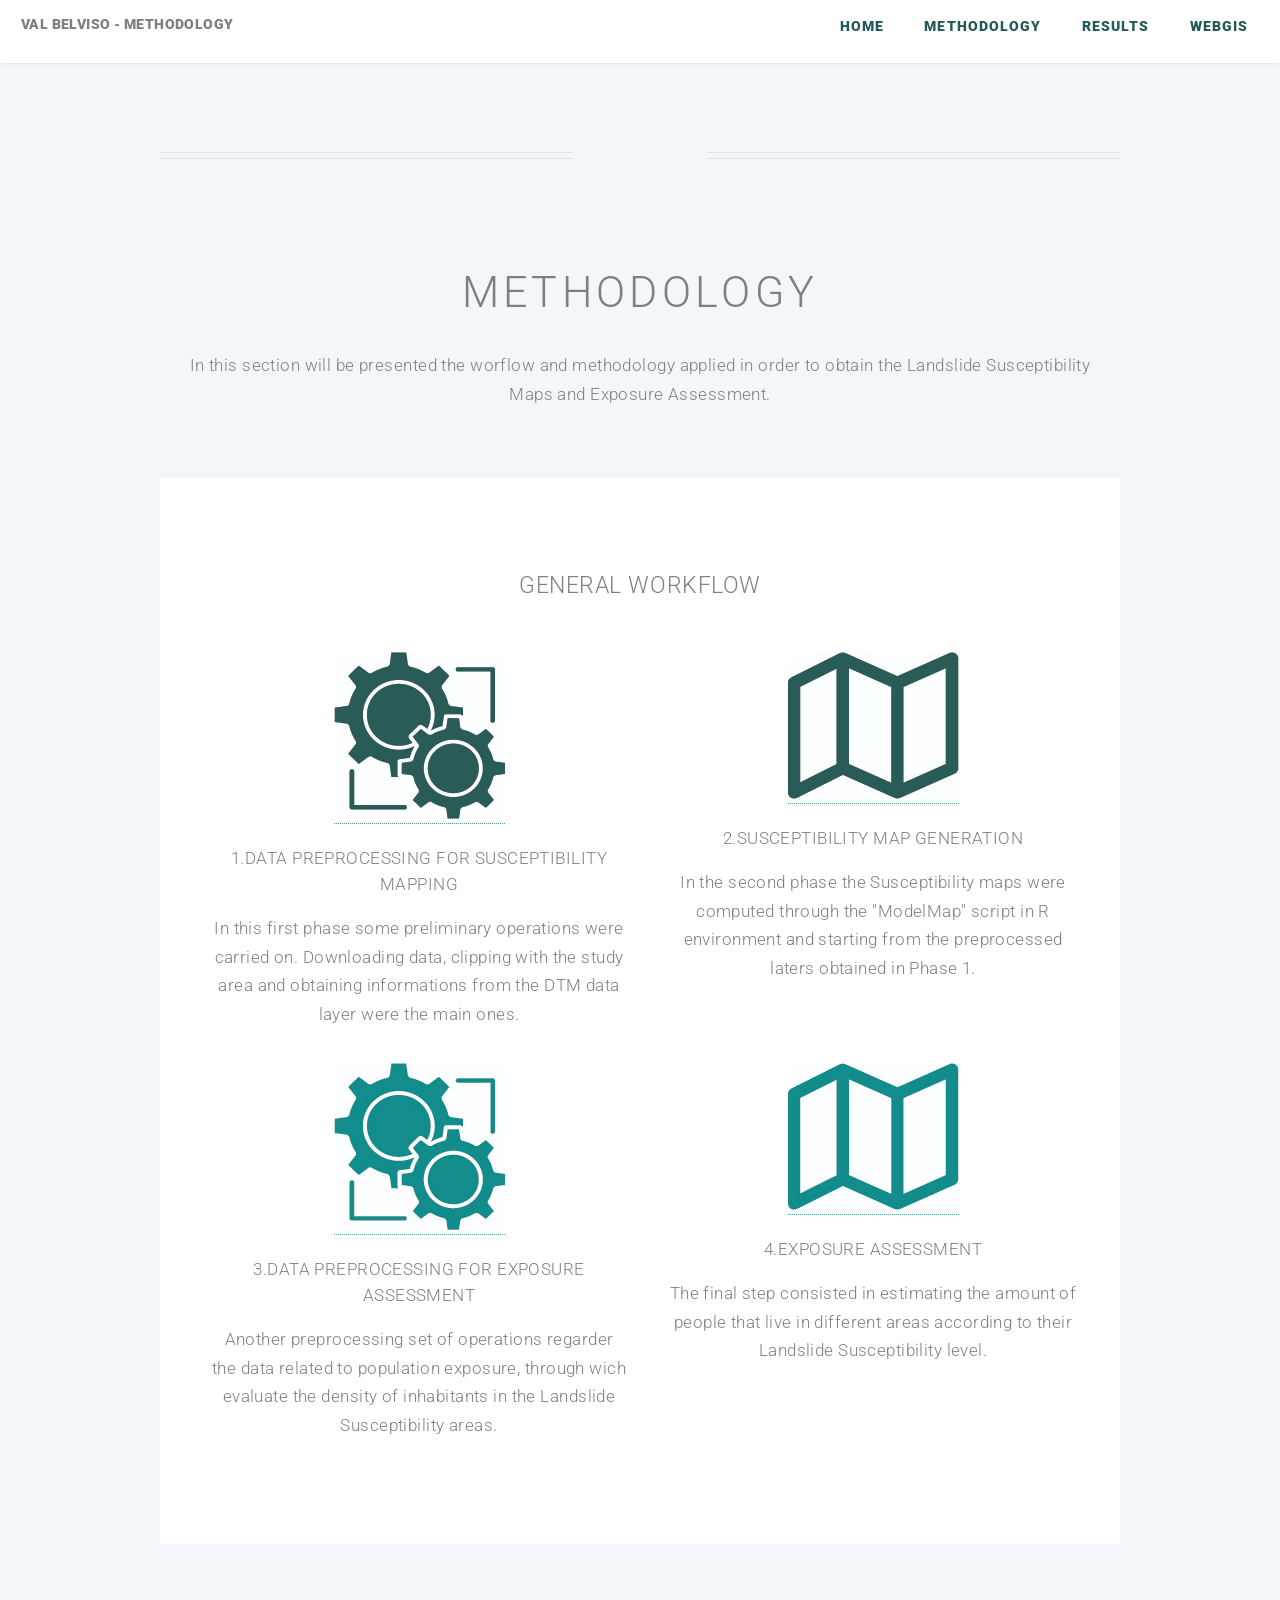
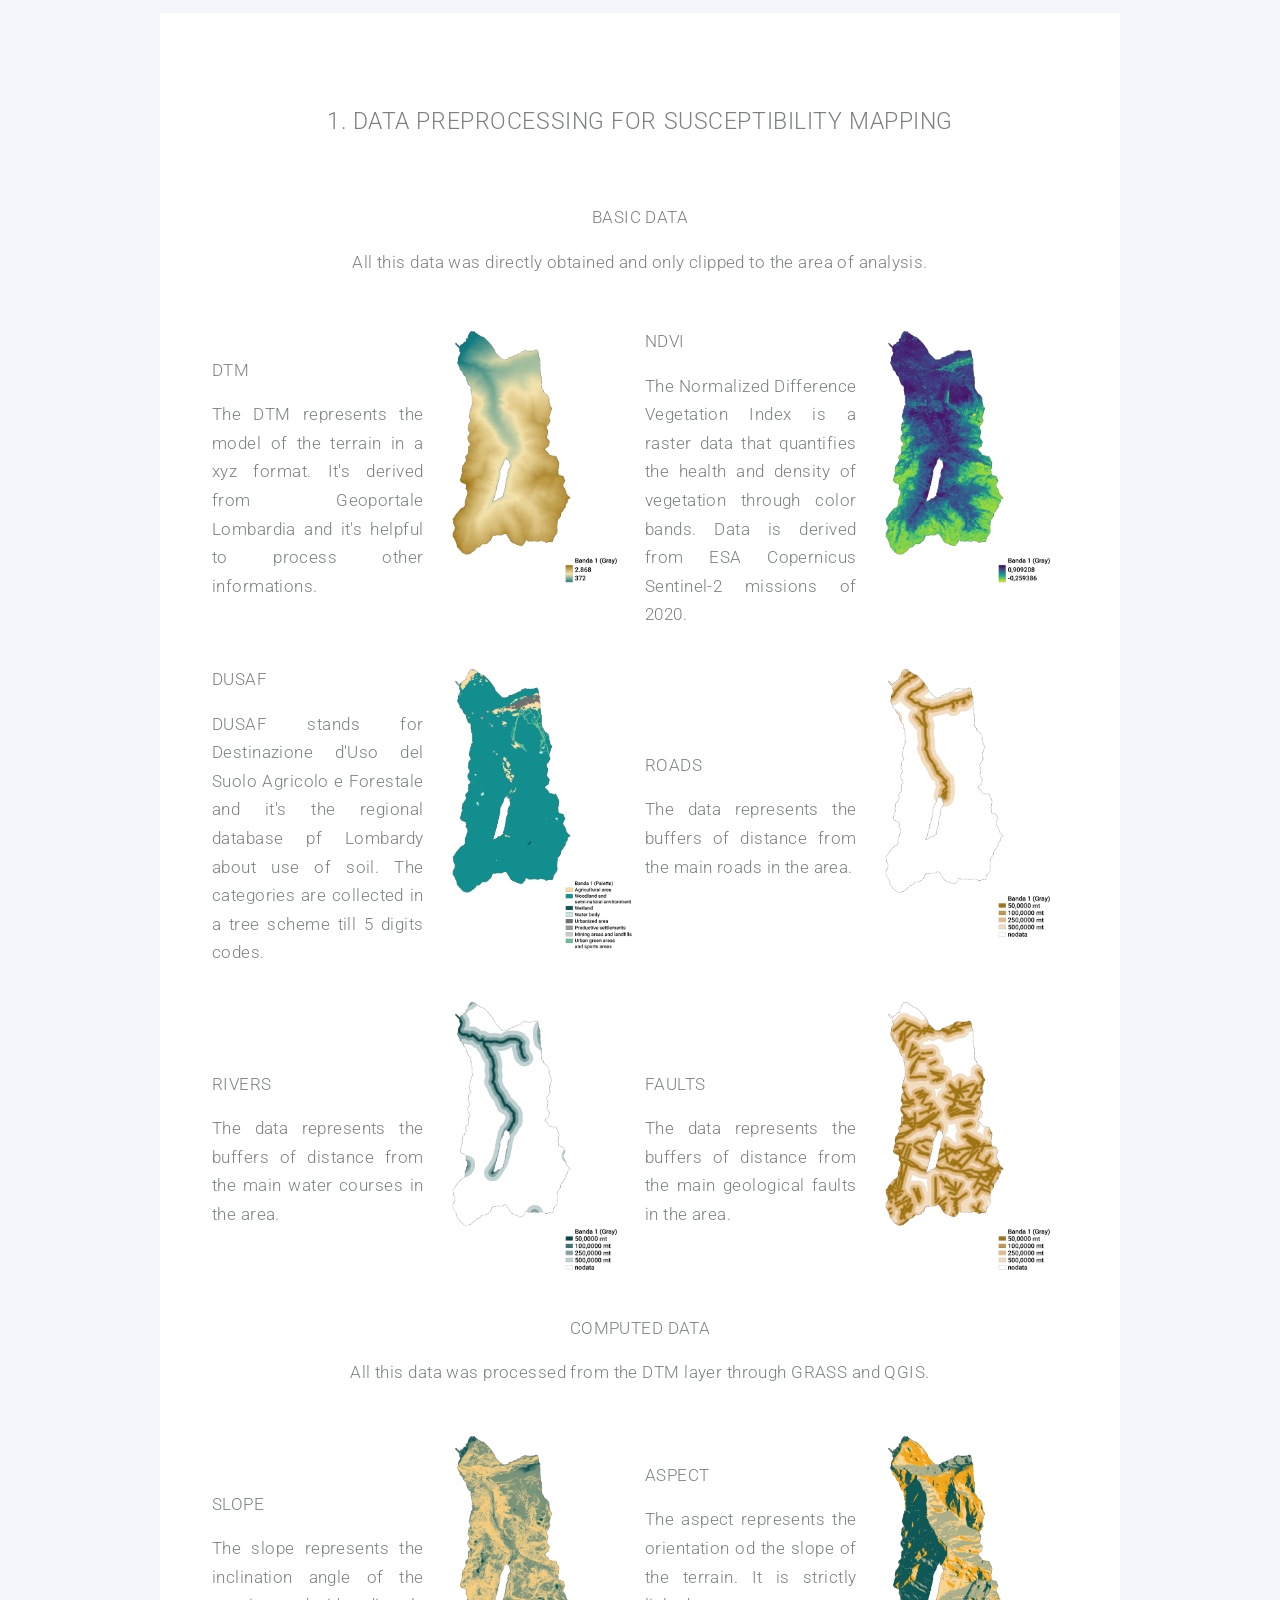
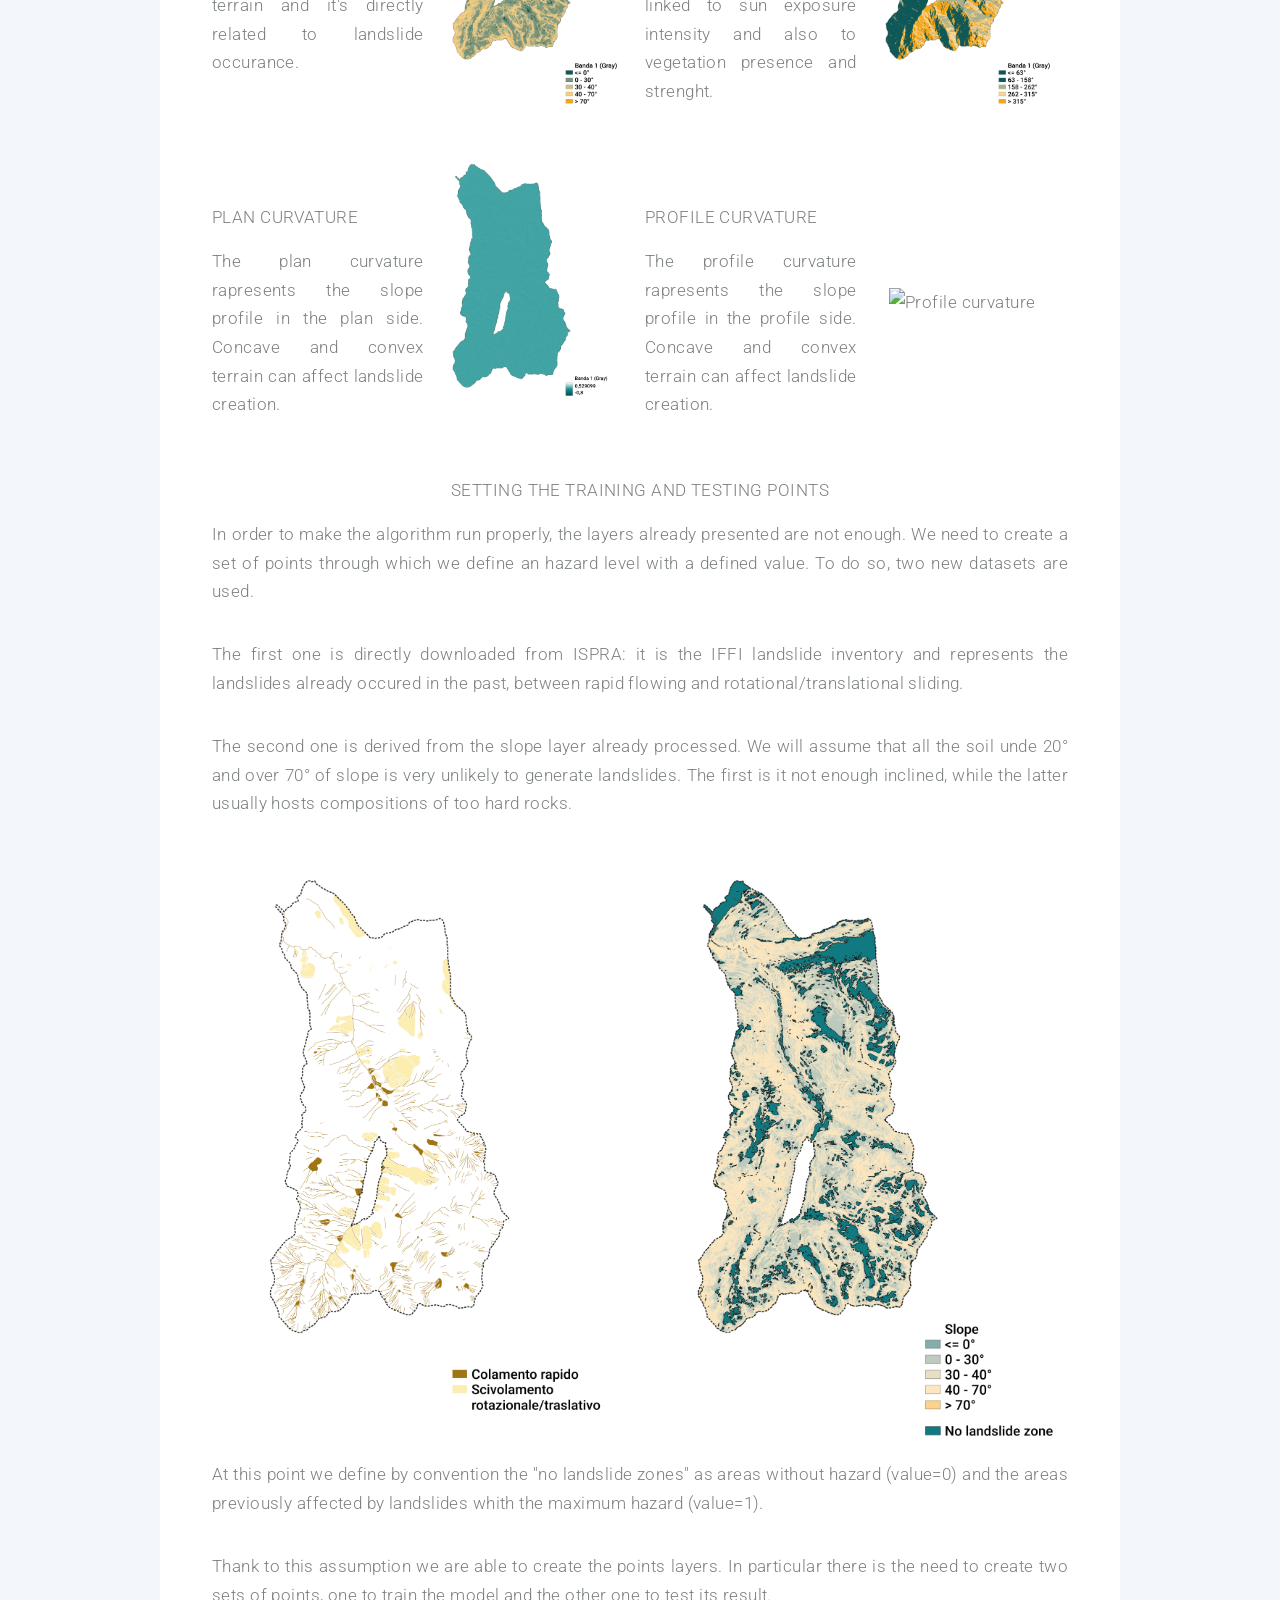
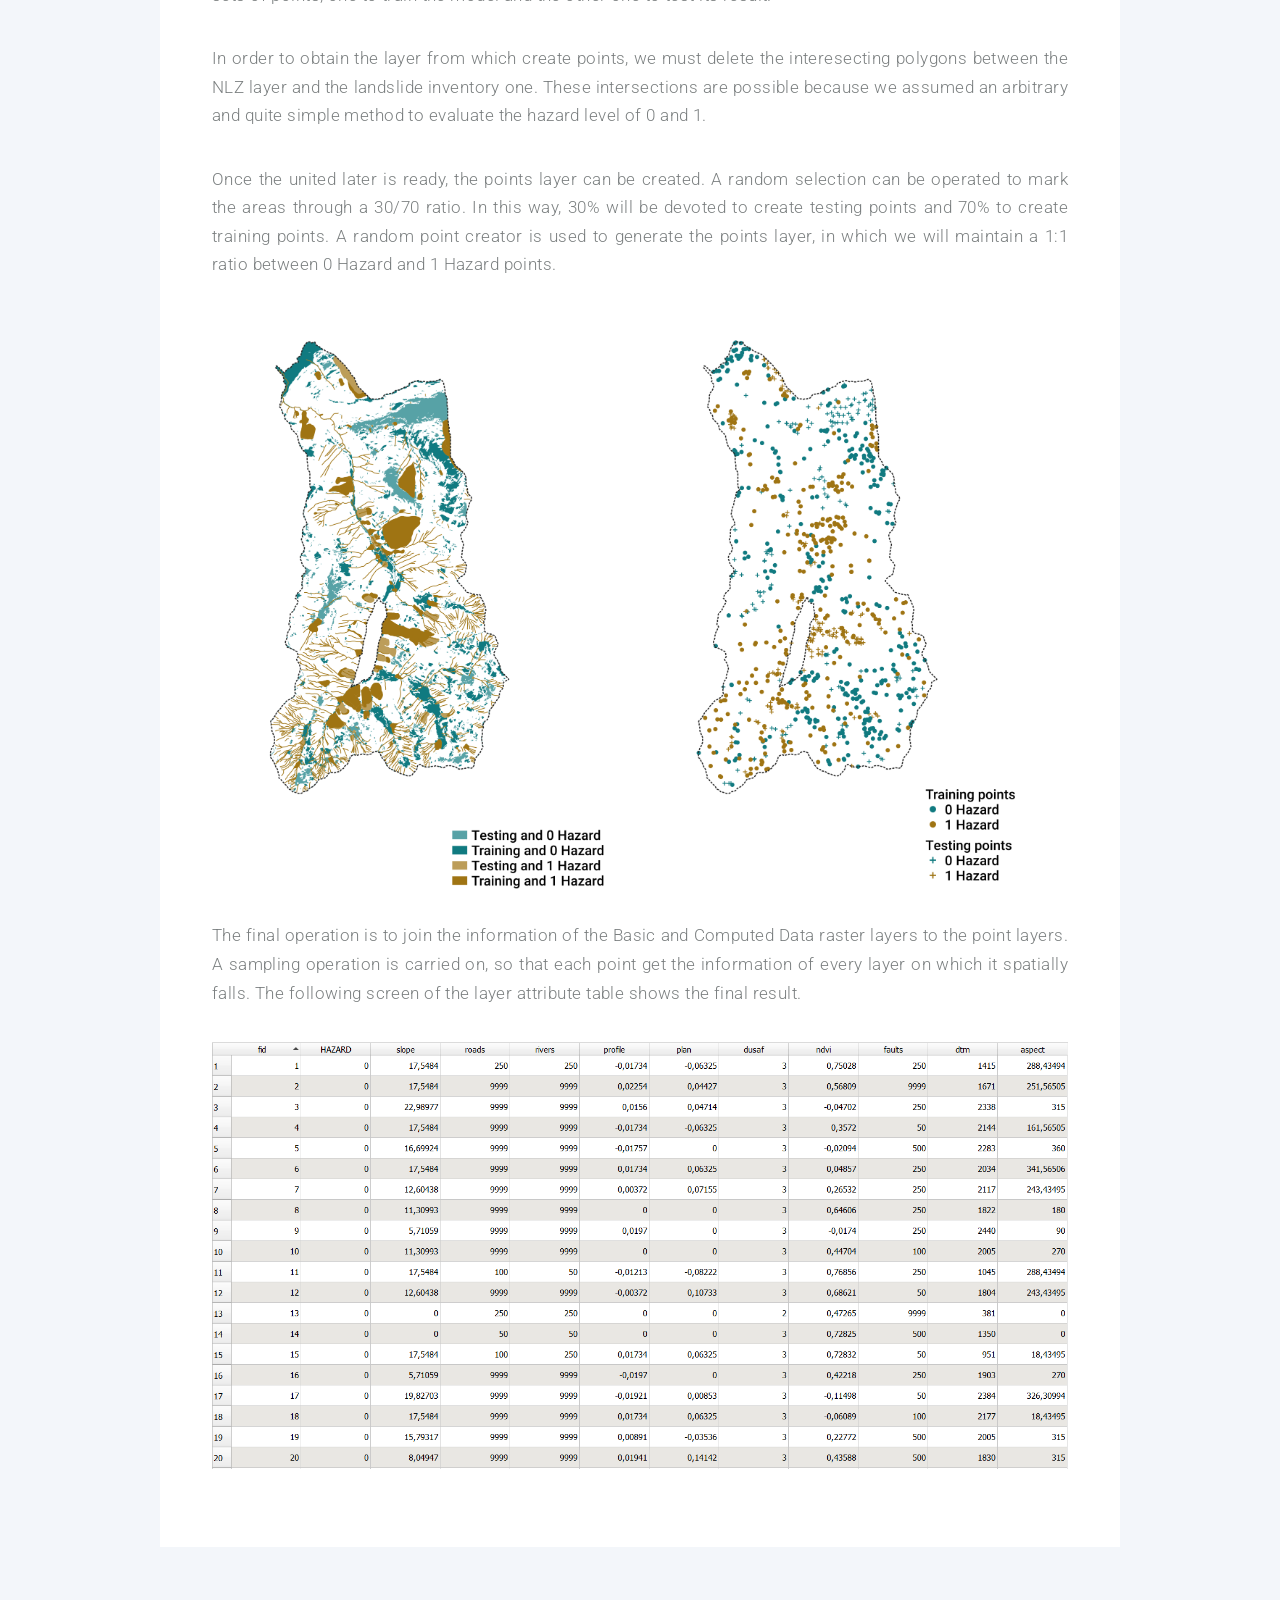
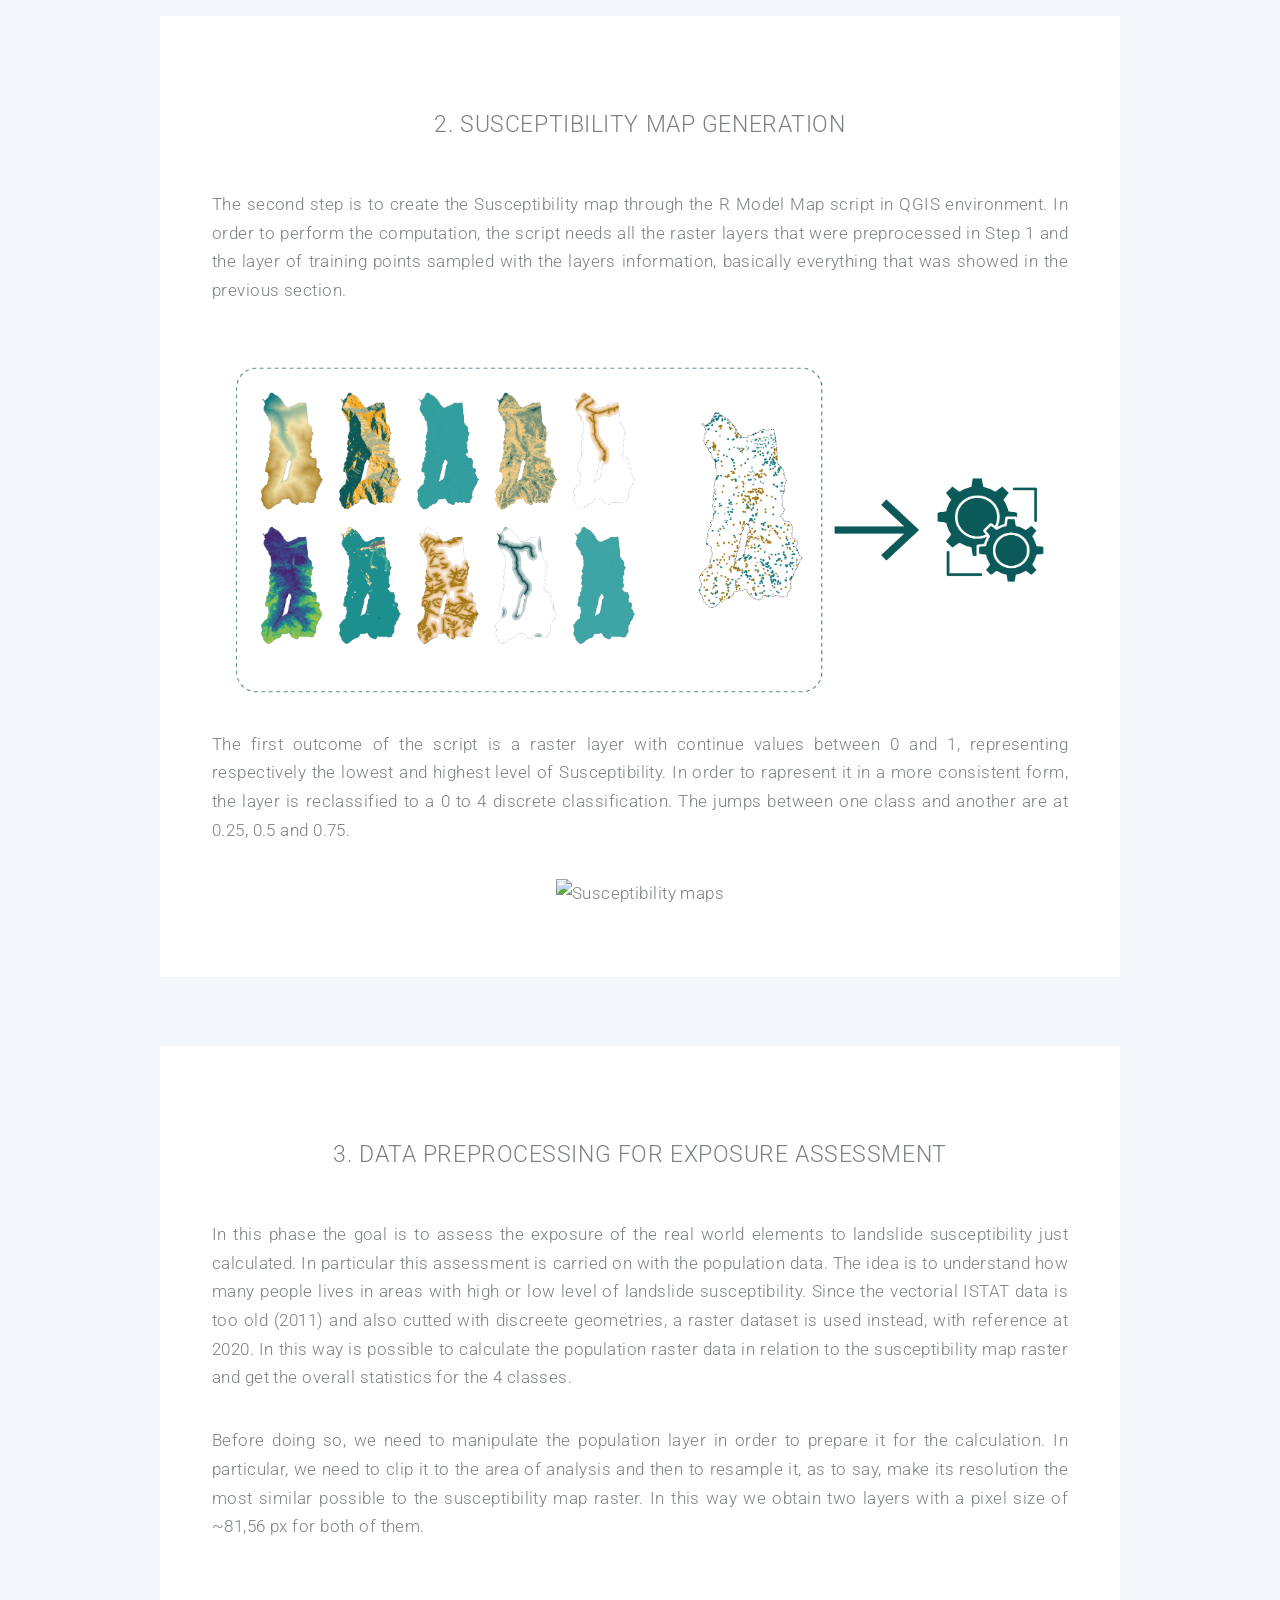
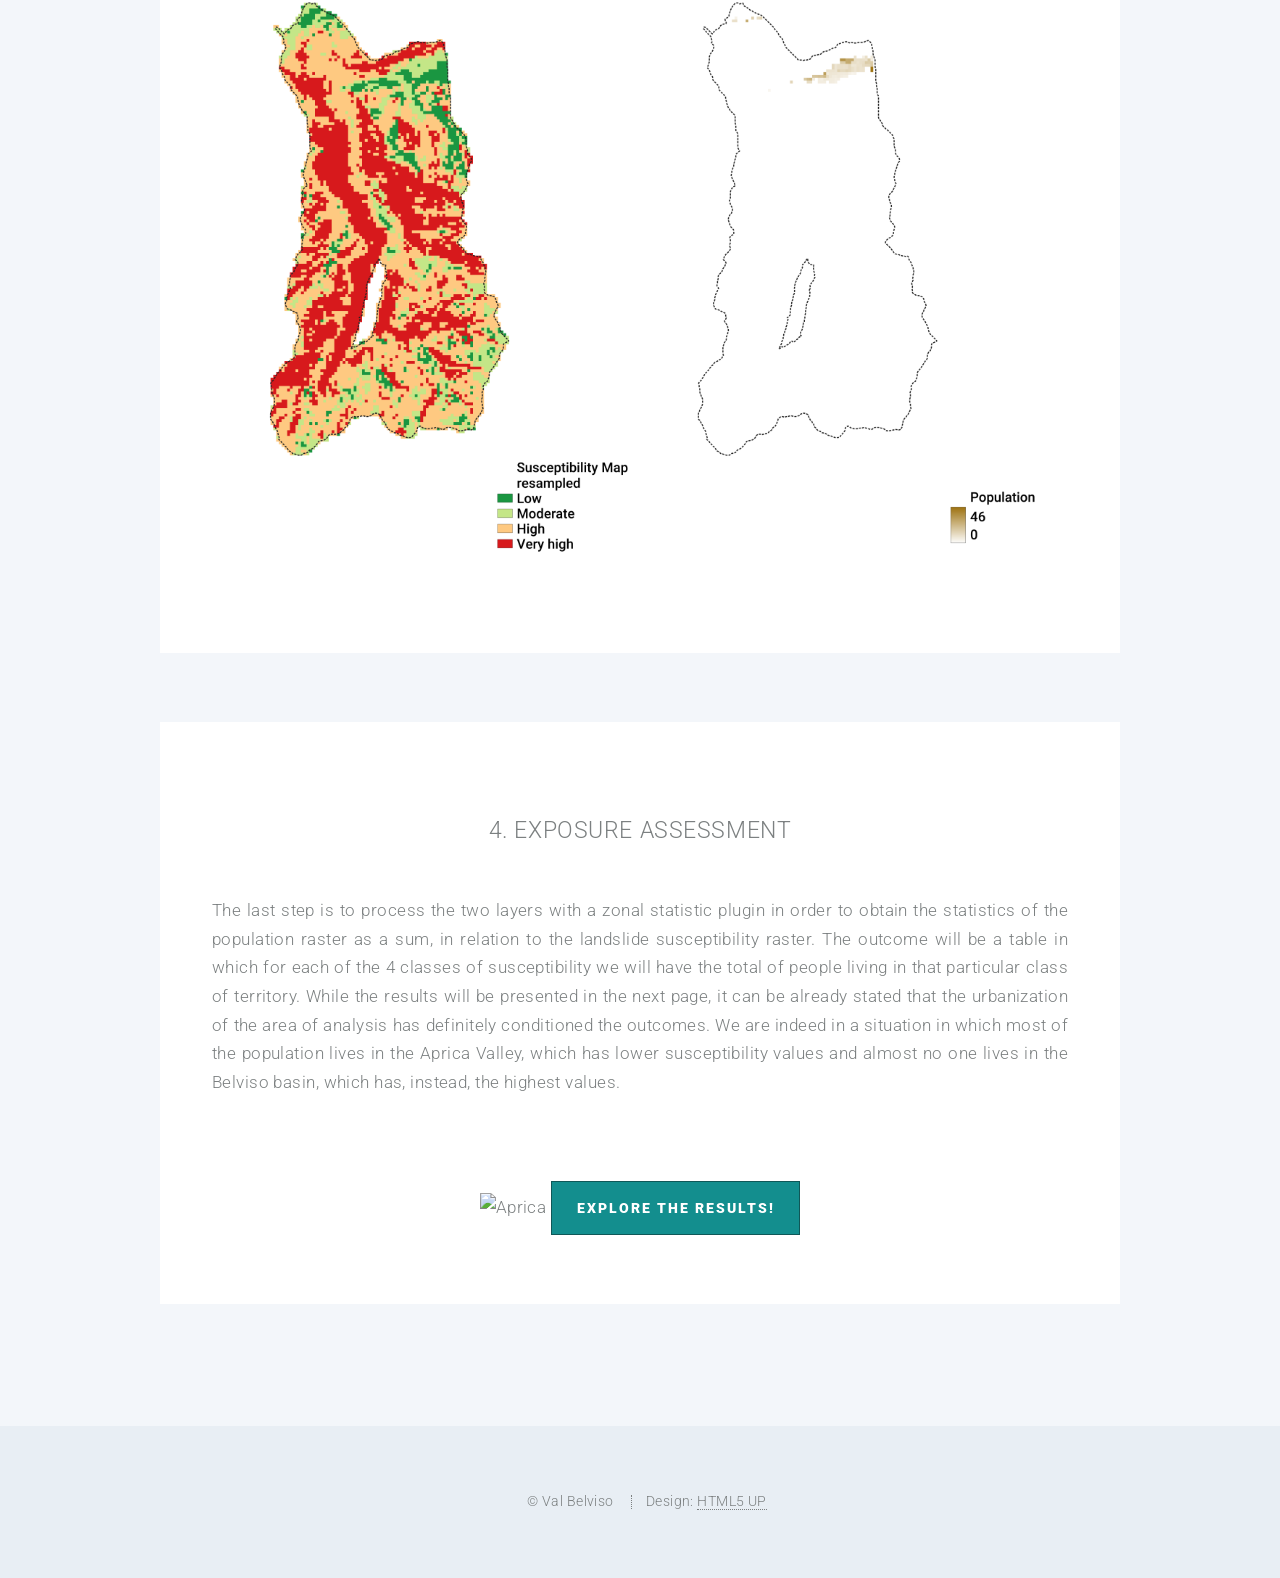
==== pages/page1.html @ d79f43ce "Webgis-project-1.0" ====
<!DOCTYPE html>
<!--
	Twenty by HTML5 UP
	html5up.net | @ajlkn
	Free for personal and commercial use under the CCA 3.0 license (html5up.net/license)
-->
<html>
  <head>
    <title>Val Belviso - Methodology</title>
    <meta charset="utf-8" />
    <meta
      name="viewport"
      content="width=device-width, initial-scale=1, user-scalable=no"
    />
    <link
      rel="stylesheet"
      href="../assets/libraries/bootstrap-5.0.2-dist/css/bootstrap.css"
    />
    <link rel="stylesheet" href="../assets/css/main.css" />
    <link rel="stylesheet" href="../assets/css/custom-styles.css" />
  </head>
  <body class="left-sidebar is-preload">
    <div id="page-wrapper">
      <!-- Header -->
      <header id="header">
        <h1 id="logo"><a href="../index.html">Val Belviso - Methodology</a></h1>
        <nav id="nav">
          <ul>
            <li class="current"><a href="../index.html">Home</a></li>
            <li class="current"><a href="page1.html">Methodology</a></li>
            <li class="current"><a href="page2.html">Results</a></li>
            <li class="current"><a href="webgis.html">WebGIS</a></li>
          </ul>
        </nav>
      </header>

      <!-- Main -->
      <article id="main">
        <header class="special container">
          <span class="icon solid fa-globe"></span>
          <h2>Methodology</h2>
          <p>
            In this section will be presented the worflow and methodology
            applied in order to obtain the Landslide Susceptibility Maps and
            Exposure Assessment.
          </p>
        </header>

        <!-- General workflow -->
        <div class="wrapper style3 container special">
          <header class="major">
            <h3>General workflow</h3>
          </header>

          <div class="row">
            <div class="col-6 col-12-narrower">
              <div>
                <a href="#chapt1" style="width: 10 px">
                  <img src="../images/step1.jpg" />
                </a>
                <header>
                  <h4>1.Data preprocessing for susceptibility mapping</h4>
                </header>
                <p>
                  In this first phase some preliminary operations were carried
                  on. Downloading data, clipping with the study area and
                  obtaining informations from the DTM data layer were the main
                  ones.
                </p>
              </div>
            </div>
            <div class="col-6 col-12-narrower">
              <div>
                <a href="#chapt2" style="width: 10 px">
                  <img src="../images/step2.jpg" />
                </a>
                <header>
                  <h4>2.Susceptibility map generation</h4>
                </header>
                <p>
                  In the second phase the Susceptibility maps were computed
                  through the "ModelMap" script in R environment and starting
                  from the preprocessed laters obtained in Phase 1.
                </p>
              </div>
            </div>
          </div>
          <div class="row">
            <div class="col-6 col-12-narrower">
              <div>
                <a href="#chapt3" style="width: 10 px">
                  <img src="../images/step3.jpg" />
                </a>
                <header>
                  <h4>3.Data preprocessing for exposure assessment</h4>
                </header>
                <p>
                  Another preprocessing set of operations regarder the data
                  related to population exposure, through wich evaluate the
                  density of inhabitants in the Landslide Susceptibility areas.
                </p>
              </div>
            </div>
            <div class="col-6 col-12-narrower">
              <div>
                <a href="#chapt4" style="width: 10 px">
                  <img src="../images/step4.jpg" />
                </a>
                <header>
                  <h4>4.Exposure assessment</h4>
                </header>
                <p>
                  The final step consisted in estimating the amount of people
                  that live in different areas according to their Landslide
                  Susceptibility level.
                </p>
              </div>
            </div>
          </div>
        </div>

        <!-- Data preprocessing for susceptibility mapping -->
        <div class="wrapper style3 container special">
          <header class="major">
            <h3 id="chapt1">
              1. Data preprocessing for susceptibility mapping
            </h3>
          </header>
          <header>
            <h4>Basic data</h4>
          </header>
          <p>
            All this data was directly obtained and only clipped to the area of
            analysis.
          </p>
          <!-- Row of grid 1-->
          <div class="basic-data-grid">
            <!-- DTM -->
            <div class="basic-data-element">
              <div class="basic-data-text">
                <h5>DTM</h5>
                <div>
                  The DTM represents the model of the terrain in a xyz format.
                  It's derived from Geoportale Lombardia and it's helpful to
                  process other informations.
                </div>
              </div>
              <div>
                <img
                  src="../images/data/dtm.png"
                  alt="DTM"
                  class="basic-data-img"
                />
              </div>
            </div>
            <!-- NDVI -->
            <div class="basic-data-element">
              <div class="basic-data-text">
                <h5>NDVI</h5>
                <div>
                  The Normalized Difference Vegetation Index is a raster data
                  that quantifies the health and density of vegetation through
                  color bands. Data is derived from ESA Copernicus Sentinel-2
                  missions of 2020.
                </div>
              </div>
              <div>
                <img
                  src="../images/data/ndvi.png"
                  alt="NDVI"
                  class="basic-data-img"
                />
              </div>
            </div>
          </div>
          <!-- Row of grid 2-->
          <div class="basic-data-grid">
            <!-- DUSAF -->
            <div class="basic-data-element">
              <div class="basic-data-text">
                <h5>DUSAF</h5>
                <div>
                  DUSAF stands for Destinazione d'Uso del Suolo Agricolo e
                  Forestale and it's the regional database pf Lombardy about use
                  of soil. The categories are collected in a tree scheme till 5
                  digits codes.
                </div>
              </div>
              <div>
                <img
                  src="../images/data/dusaf.png"
                  alt="DUSAF"
                  class="basic-data-img"
                />
              </div>
            </div>
            <!-- ROADS -->
            <div class="basic-data-element">
              <div class="basic-data-text">
                <h5>Roads</h5>
                <div>
                  The data represents the buffers of distance from the main
                  roads in the area.
                </div>
              </div>
              <div>
                <img
                  src="../images/data/roads.png"
                  alt="Roads"
                  class="basic-data-img"
                />
              </div>
            </div>
          </div>
          <!-- Row of grid 3-->
          <div class="basic-data-grid">
            <!-- RIVERS -->
            <div class="basic-data-element">
              <div class="basic-data-text">
                <h5>Rivers</h5>
                <div>
                  The data represents the buffers of distance from the main
                  water courses in the area.
                </div>
              </div>
              <div>
                <img
                  src="../images/data/rivers.png"
                  alt="DUSAF"
                  class="basic-data-img"
                />
              </div>
            </div>
            <!-- FAULTS -->
            <div class="basic-data-element">
              <div class="basic-data-text">
                <h5>Faults</h5>
                <div>
                  The data represents the buffers of distance from the main
                  geological faults in the area.
                </div>
              </div>
              <div>
                <img
                  src="../images/data/faults.png"
                  alt="Faults"
                  class="basic-data-img"
                />
              </div>
            </div>
          </div>

          <header>
            <h4>Computed data</h4>
          </header>
          <p>
            All this data was processed from the DTM layer through GRASS and
            QGIS.
          </p>
          <!-- Row of grid 1-->
          <div class="basic-data-grid">
            <!-- SLOPE -->
            <div class="basic-data-element">
              <div class="basic-data-text">
                <h5>Slope</h5>
                <div>
                  The slope represents the inclination angle of the terrain and
                  it's directly related to landslide occurance.
                </div>
              </div>
              <div>
                <img
                  src="../images/data/slope.png"
                  alt="Slope"
                  class="basic-data-img"
                />
              </div>
            </div>
            <!-- ASPECT -->
            <div class="basic-data-element">
              <div class="basic-data-text">
                <h5>Aspect</h5>
                <div>
                  The aspect represents the orientation od the slope of the
                  terrain. It is strictly linked to sun exposure intensity and
                  also to vegetation presence and strenght.
                </div>
              </div>
              <div>
                <img
                  src="../images/data/aspect.png"
                  alt="Aspect"
                  class="basic-data-img"
                />
              </div>
            </div>
          </div>
          <!-- Row of grid 2-->
          <div class="basic-data-grid">
            <!-- PLAN -->
            <div class="basic-data-element">
              <div class="basic-data-text">
                <h5>Plan curvature</h5>
                <div>
                  The plan curvature rapresents the slope profile in the plan
                  side. Concave and convex terrain can affect landslide
                  creation.
                </div>
              </div>
              <div>
                <img
                  src="../images/data/plan.png"
                  alt="Plan curvature"
                  class="basic-data-img"
                />
              </div>
            </div>
            <!-- PROFILE -->
            <div class="basic-data-element">
              <div class="basic-data-text">
                <h5>Profile curvature</h5>
                <div>
                  The profile curvature rapresents the slope profile in the
                  profile side. Concave and convex terrain can affect landslide
                  creation.
                </div>
              </div>
              <div>
                <img
                  src="../images/data/profile.png"
                  alt="Profile curvature"
                  class="basic-data-img"
                />
              </div>
            </div>
          </div>

          <header>
            <h4>Setting the training and testing points</h4>
          </header>
          <p class="justify">
            In order to make the algorithm run properly, the layers already
            presented are not enough. We need to create a set of points through
            which we define an hazard level with a defined value. To do so, two
            new datasets are used.
          </p>
          <p class="justify">
            The first one is directly downloaded from ISPRA: it is the IFFI
            landslide inventory and represents the landslides already occured in
            the past, between rapid flowing and rotational/translational
            sliding.
          </p>
          <p class="justify">
            The second one is derived from the slope layer already processed. We
            will assume that all the soil unde 20° and over 70° of slope is very
            unlikely to generate landslides. The first is it not enough
            inclined, while the latter usually hosts compositions of too hard
            rocks.
          </p>
          <img
            src="../images/data/hazard.png"
            alt="Hazard"
            style="max-width: 100%"
          />
          <p class="justify">
            At this point we define by convention the "no landslide zones" as
            areas without hazard (value=0) and the areas previously affected by
            landslides whith the maximum hazard (value=1).
          </p>
          <p class="justify">
            Thank to this assumption we are able to create the points layers. In
            particular there is the need to create two sets of points, one to
            train the model and the other one to test its result.
          </p>
          <p class="justify">
            In order to obtain the layer from which create points, we must
            delete the interesecting polygons between the NLZ layer and the
            landslide inventory one. These intersections are possible because we
            assumed an arbitrary and quite simple method to evaluate the hazard
            level of 0 and 1.
          </p>
          <p class="justify">
            Once the united later is ready, the points layer can be created. A
            random selection can be operated to mark the areas through a 30/70
            ratio. In this way, 30% will be devoted to create testing points and
            70% to create training points. A random point creator is used to
            generate the points layer, in which we will maintain a 1:1 ratio
            between 0 Hazard and 1 Hazard points.
          </p>
          <img
            src="../images/data/points.png"
            alt="Points"
            style="max-width: 100%"
          />
          <p class="justify">
            The final operation is to join the information of the Basic and
            Computed Data raster layers to the point layers. A sampling
            operation is carried on, so that each point get the information of
            every layer on which it spatially falls. The following screen of the
            layer attribute table shows the final result.
          </p>
          <img src="../images/table.png" alt="Table" style="max-width: 100%" />
        </div>

        <!-- Susceptibility mapping -->
        <div class="wrapper style3 container special">
          <header class="major">
            <h3 id="chapt2">2. Susceptibility map generation</h3>
          </header>
          <p class="justify">
            The second step is to create the Susceptibility map through the R
            Model Map script in QGIS environment. In order to perform the
            computation, the script needs all the raster layers that were
            preprocessed in Step 1 and the layer of training points sampled with
            the layers information, basically everything that was showed in the
            previous section.
          </p>
          <img src="../images/model.png" alt="Table" style="max-width: 100%" />
          <p class="justify">
            The first outcome of the script is a raster layer with continue
            values between 0 and 1, representing respectively the lowest and
            highest level of Susceptibility. In order to rapresent it in a more
            consistent form, the layer is reclassified to a 0 to 4 discrete
            classification. The jumps between one class and another are at 0.25,
            0.5 and 0.75.
          </p>
          <img
            src="../images/data/supt.png"
            alt="Susceptibility maps"
            style="max-width: 100%"
          />
        </div>

        <!-- Data preprocessing for exposure assessment -->
        <div class="wrapper style3 container special">
          <header class="major">
            <h3 id="chapt3">3. Data preprocessing for exposure assessment</h3>
          </header>
          <p class="justify">
            In this phase the goal is to assess the exposure of the real world
            elements to landslide susceptibility just calculated. In particular
            this assessment is carried on with the population data. The idea is
            to understand how many people lives in areas with high or low level
            of landslide susceptibility. Since the vectorial ISTAT data is too
            old (2011) and also cutted with discreete geometries, a raster
            dataset is used instead, with reference at 2020. In this way is
            possible to calculate the population raster data in relation to the
            susceptibility map raster and get the overall statistics for the 4
            classes.
          </p>
          <p class="justify">
            Before doing so, we need to manipulate the population layer in order
            to prepare it for the calculation. In particular, we need to clip it
            to the area of analysis and then to resample it, as to say, make its
            resolution the most similar possible to the susceptibility map
            raster. In this way we obtain two layers with a pixel size of
            &#126;81,56 px for both of them.
          </p>
          <img
            src="../images/data/pop.png"
            alt="Population preprocessing"
            style="max-width: 100%"
          />
        </div>

        <!-- Exposure assessment -->
        <div class="wrapper style3 container special">
          <header class="major">
            <h3 id="chapt4">4. Exposure assessment</h3>
          </header>
          <p class="justify">
            The last step is to process the two layers with a zonal statistic
            plugin in order to obtain the statistics of the population raster as
            a sum, in relation to the landslide susceptibility raster. The
            outcome will be a table in which for each of the 4 classes of
            susceptibility we will have the total of people living in that
            particular class of territory. While the results will be presented
            in the next page, it can be already stated that the urbanization of
            the area of analysis has definitely conditioned the outcomes. We are
            indeed in a situation in which most of the population lives in the
            Aprica Valley, which has lower susceptibility values and almost no
            one lives in the Belviso basin, which has, instead, the highest
            values.
          </p>
          <img
            src="https://upload.wikimedia.org/wikipedia/commons/thumb/c/cd/Aprica_e_le_sue_piste_da_sci.jpg/1280px-Aprica_e_le_sue_piste_da_sci.jpg"
            alt="Aprica"
            style="max-width: 100%"
          />
          <a
            href="../pages/page2.html"
            class="button primary"
            style="margin-top: 50px"
            >Explore the results!
          </a>
        </div>
      </article>
      <!-- Footer -->
      <footer id="footer">
        <ul class="copyright">
          <li>&copy; Val Belviso</li>
          <li>Design: <a href="http://html5up.net">HTML5 UP</a></li>
        </ul>
      </footer>
    </div>

    <!-- Scripts -->
    <script src="../assets/js/jquery.min.js"></script>
    <script src="../assets/js/jquery.dropotron.min.js"></script>
    <script src="../assets/js/jquery.scrolly.min.js"></script>
    <script src="../assets/js/jquery.scrollgress.min.js"></script>
    <script src="../assets/js/jquery.scrollex.min.js"></script>
    <script src="../assets/js/browser.min.js"></script>
    <script src="../assets/js/breakpoints.min.js"></script>
    <script src="../assets/js/util.js"></script>
    <script src="../assets/js/main.js"></script>
  </body>
</html>
---- assets/css/main.css ----
@import url("fontawesome-all.min.css");
@import url("https://fonts.googleapis.com/css?family=Lato:300,400,900");
@import url("https://fonts.googleapis.com/css?family=Roboto:100,300,700");


/*
	Twenty by HTML5 UP
	html5up.net | @ajlkn
	Free for personal and commercial use under the CCA 3.0 license (html5up.net/license)
*/

html, body, div, span, applet, object,
iframe, h1, h2, h3, h4, h5, h6, p, blockquote,
pre, a, abbr, acronym, address, big, cite,
code, del, dfn, em, img, ins, kbd, q, s, samp,
small, strike, strong, sub, sup, tt, var, b,
u, i, center, dl, dt, dd, ol, ul, li, fieldset,
form, label, legend, table, caption, tbody,
tfoot, thead, tr, th, td, article, aside,
canvas, details, embed, figure, figcaption,
footer, header, hgroup, menu, nav, output, ruby,
div, summary, time, mark, audio, video {
	margin: auto;
	padding: 0;
	border: 0;
	font-size: 100%;
	font: inherit;
	vertical-align: baseline;}

article, aside, details, figcaption, figure,
footer, header, hgroup, menu, nav, div {
	display: block;}

body {
	line-height: 1;
}

ol, ul {
	list-style: none;
}

blockquote, q {
	quotes: none;
}

	blockquote:before, blockquote:after, q:before, q:after {
		content: '';
		content: none;
	}

table {
	border-collapse: collapse;
	border-spacing: 0;
}

body {
	-webkit-text-size-adjust: none;
}

mark {
	background-color: transparent;
	color: inherit;
}

input::-moz-focus-inner {
	border: 0;
	padding: 0;
}

input, select, textarea {
	-moz-appearance: none;
	-webkit-appearance: none;
	-ms-appearance: none;
	appearance: none;
}

/* Basic */

	html {
		box-sizing: border-box;
	}

	*, *:before, *:after {
		box-sizing: inherit;
	}

	body {
		background: #f3f6fa;
	}

		body.is-preload *, body.is-preload *:before, body.is-preload *:after {
			-moz-animation: none !important;
			-webkit-animation: none !important;
			-ms-animation: none !important;
			animation: none !important;
			-moz-transition: none !important;
			-webkit-transition: none !important;
			-ms-transition: none !important;
			transition: none !important;
		}

	body, input, select, textarea {
		color: #7c8081;
		font-family: 'Roboto', sans-serif;
		font-size: 15pt;
		font-weight: 300;
		letter-spacing: 0.025em;
		line-height: 1.75em;
	}

	a {
		-moz-transition: color 0.2s ease-in-out, border-color 0.2s ease-in-out, background-color 0.2s ease-in-out;
		-webkit-transition: color 0.2s ease-in-out, border-color 0.2s ease-in-out, background-color 0.2s ease-in-out;
		-ms-transition: color 0.2s ease-in-out, border-color 0.2s ease-in-out, background-color 0.2s ease-in-out;
		transition: color 0.2s ease-in-out, border-color 0.2s ease-in-out, background-color 0.2s ease-in-out;
		color: #3fb1a3;
		text-decoration: none;
		border-bottom: dotted 1px;
	}

		a:hover {
			border-bottom-color: transparent;
		}

	strong, b {
		font-weight: 400;
	}

	p, ul, ol, dl, table, blockquote {
		margin: 0 0 2em 0;
	}

	h1, h2, h3, h4, h5, h6 {
		color: inherit;
		font-weight: 300;
		line-height: 1.75em;
		margin-bottom: 1em;
		margin-top: 1em;
		text-transform: uppercase;
	}

		h1 a, h2 a, h3 a, h4 a, h5 a, h6 a {
			color: inherit;
			text-decoration: none;
			border: 0;
		}

	h2 {
		font-size: 2.5em;
		letter-spacing: 0.1em;
		text-align: center;
	}

	h3 {
		font-size: 1.3em;
		letter-spacing: 0.025em;
	}

	sub {
		font-size: 0.8em;
		position: relative;
		top: 0.5em;
	}

	sup {
		font-size: 0.8em;
		position: relative;
		top: -0.5em;
	}

	hr {
		border-top: solid 1px rgba(124, 128, 129, 0.2);
		border: 0;
		margin-bottom: 1.5em;
	}

	blockquote {
		border-left: solid 0.5em rgba(124, 128, 129, 0.2);
		font-style: italic;
		padding: 1em 0 1em 2em;
	}

/* Container */

	.container {
		margin: 0 auto;
		max-width: 100%;
		width: 1400px;
	}

		.container.medium {
			width: 1050px;
		}

		@media screen and (max-width: 1680px) {

			.container {
				width: 1200px;
			}

				.container.medium {
					width: 900px;
				}

		}

		@media screen and (max-width: 1280px) {

			.container {
				width: 960px;
			}

				.container.medium {
					width: 735px;
				}

		}

		@media screen and (max-width: 980px) {

			.container {
				width: 95%;
			}

				.container.medium {
					width: 71.25%;
				}

		}

		@media screen and (max-width: 840px) {

			.container {
				width: 95%;
			}

				.container.medium {
					width: 95%;
				}

		}

		@media screen and (max-width: 736px) {

			.container {
				width: 100%;
			}

				.container.medium {
					width: 100%;
				}

		}

/* Row */

	.row {
		display: flex;
		flex-wrap: wrap;
		box-sizing: border-box;
		align-items: stretch;
	}

		.row > * {
			box-sizing: border-box;
		}

		.row.gtr-uniform > * > :last-child {
			margin-bottom: 0;
		}

		.row.aln-left {
			justify-content: flex-start;
		}

		.row.aln-center {
			justify-content: center;
		}

		.row.aln-right {
			justify-content: flex-end;
		}

		.row.aln-top {
			align-items: flex-start;
		}

		.row.aln-middle {
			align-items: center;
		}

		.row.aln-bottom {
			align-items: flex-end;
		}

		.row > .imp {
			order: -1;
		}

		.row > .col-1 {
			width: 8.33333%;
		}

		.row > .off-1 {
			margin-left: 8.33333%;
		}

		.row > .col-2 {
			width: 16.66667%;
		}

		.row > .off-2 {
			margin-left: 16.66667%;
		}

		.row > .col-3 {
			width: 25%;
		}

		.row > .off-3 {
			margin-left: 25%;
		}

		.row > .col-4 {
			width: 33.33333%;
		}

		.row > .off-4 {
			margin-left: 33.33333%;
		}

		.row > .col-5 {
			width: 41.66667%;
		}

		.row > .off-5 {
			margin-left: 41.66667%;
		}

		.row > .col-6 {
			width: 50%;
		}

		.row > .off-6 {
			margin-left: 50%;
		}

		.row > .col-7 {
			width: 58.33333%;
		}

		.row > .off-7 {
			margin-left: 58.33333%;
		}

		.row > .col-8 {
			width: 66.66667%;
		}

		.row > .off-8 {
			margin-left: 66.66667%;
		}

		.row > .col-9 {
			width: 75%;
		}

		.row > .off-9 {
			margin-left: 75%;
		}

		.row > .col-10 {
			width: 83.33333%;
		}

		.row > .off-10 {
			margin-left: 83.33333%;
		}

		.row > .col-11 {
			width: 91.66667%;
		}

		.row > .off-11 {
			margin-left: 91.66667%;
		}

		.row > .col-12 {
			width: 100%;
		}

		.row > .off-12 {
			margin-left: 100%;
		}

		.row.gtr-0 {
			margin-top: 0px;
			margin-left: 0px;
		}

			.row.gtr-0 > * {
				padding: 0px 0 0 0px;
			}

			.row.gtr-0.gtr-uniform {
				margin-top: 0px;
			}

				.row.gtr-0.gtr-uniform > * {
					padding-top: 0px;
				}

		.row.gtr-25 {
			margin-top: -12.5px;
			margin-left: -12.5px;
		}

			.row.gtr-25 > * {
				padding: 12.5px 0 0 12.5px;
			}

			.row.gtr-25.gtr-uniform {
				margin-top: -12.5px;
			}

				.row.gtr-25.gtr-uniform > * {
					padding-top: 12.5px;
				}

		.row.gtr-50 {
			margin-top: -25px;
			margin-left: -25px;
		}

			.row.gtr-50 > * {
				padding: 25px 0 0 25px;
			}

			.row.gtr-50.gtr-uniform {
				margin-top: -25px;
			}

				.row.gtr-50.gtr-uniform > * {
					padding-top: 25px;
				}

		.row {
			margin-top: -50px;
			margin-left: -50px;
		}

			.row > * {
				padding: 50px 0 0 50px;
			}

			.row.gtr-uniform {
				margin-top: -50px;
			}

				.row.gtr-uniform > * {
					padding-top: 50px;
				}

		.row.gtr-150 {
			margin-top: -75px;
			margin-left: -75px;
		}

			.row.gtr-150 > * {
				padding: 75px 0 0 75px;
			}

			.row.gtr-150.gtr-uniform {
				margin-top: -75px;
			}

				.row.gtr-150.gtr-uniform > * {
					padding-top: 75px;
				}

		.row.gtr-200 {
			margin-top: -100px;
			margin-left: -100px;
		}

			.row.gtr-200 > * {
				padding: 100px 0 0 100px;
			}

			.row.gtr-200.gtr-uniform {
				margin-top: -100px;
			}

				.row.gtr-200.gtr-uniform > * {
					padding-top: 100px;
				}

		@media screen and (max-width: 1680px) {

			.row {
				display: flex;
				flex-wrap: wrap;
				box-sizing: border-box;
				align-items: stretch;
			}

				.row > * {
					box-sizing: border-box;
				}

				.row.gtr-uniform > * > :last-child {
					margin-bottom: 0;
				}

				.row.aln-left {
					justify-content: flex-start;
				}

				.row.aln-center {
					justify-content: center;
				}

				.row.aln-right {
					justify-content: flex-end;
				}

				.row.aln-top {
					align-items: flex-start;
				}

				.row.aln-middle {
					align-items: center;
				}

				.row.aln-bottom {
					align-items: flex-end;
				}

				.row > .imp-wide {
					order: -1;
				}

				.row > .col-1-wide {
					width: 8.33333%;
				}

				.row > .off-1-wide {
					margin-left: 8.33333%;
				}

				.row > .col-2-wide {
					width: 16.66667%;
				}

				.row > .off-2-wide {
					margin-left: 16.66667%;
				}

				.row > .col-3-wide {
					width: 25%;
				}

				.row > .off-3-wide {
					margin-left: 25%;
				}

				.row > .col-4-wide {
					width: 33.33333%;
				}

				.row > .off-4-wide {
					margin-left: 33.33333%;
				}

				.row > .col-5-wide {
					width: 41.66667%;
				}

				.row > .off-5-wide {
					margin-left: 41.66667%;
				}

				.row > .col-6-wide {
					width: 50%;
				}

				.row > .off-6-wide {
					margin-left: 50%;
				}

				.row > .col-7-wide {
					width: 58.33333%;
				}

				.row > .off-7-wide {
					margin-left: 58.33333%;
				}

				.row > .col-8-wide {
					width: 66.66667%;
				}

				.row > .off-8-wide {
					margin-left: 66.66667%;
				}

				.row > .col-9-wide {
					width: 75%;
				}

				.row > .off-9-wide {
					margin-left: 75%;
				}

				.row > .col-10-wide {
					width: 83.33333%;
				}

				.row > .off-10-wide {
					margin-left: 83.33333%;
				}

				.row > .col-11-wide {
					width: 91.66667%;
				}

				.row > .off-11-wide {
					margin-left: 91.66667%;
				}

				.row > .col-12-wide {
					width: 100%;
				}

				.row > .off-12-wide {
					margin-left: 100%;
				}

				.row.gtr-0 {
					margin-top: 0px;
					margin-left: 0px;
				}

					.row.gtr-0 > * {
						padding: 0px 0 0 0px;
					}

					.row.gtr-0.gtr-uniform {
						margin-top: 0px;
					}

						.row.gtr-0.gtr-uniform > * {
							padding-top: 0px;
						}

				.row.gtr-25 {
					margin-top: -10px;
					margin-left: -10px;
				}

					.row.gtr-25 > * {
						padding: 10px 0 0 10px;
					}

					.row.gtr-25.gtr-uniform {
						margin-top: -10px;
					}

						.row.gtr-25.gtr-uniform > * {
							padding-top: 10px;
						}

				.row.gtr-50 {
					margin-top: -20px;
					margin-left: -20px;
				}

					.row.gtr-50 > * {
						padding: 20px 0 0 20px;
					}

					.row.gtr-50.gtr-uniform {
						margin-top: -20px;
					}

						.row.gtr-50.gtr-uniform > * {
							padding-top: 20px;
						}

				.row {
					margin-top: -40px;
					margin-left: -40px;
				}

					.row > * {
						padding: 40px 0 0 40px;
					}

					.row.gtr-uniform {
						margin-top: -40px;
					}

						.row.gtr-uniform > * {
							padding-top: 40px;
						}

				.row.gtr-150 {
					margin-top: -60px;
					margin-left: -60px;
				}

					.row.gtr-150 > * {
						padding: 60px 0 0 60px;
					}

					.row.gtr-150.gtr-uniform {
						margin-top: -60px;
					}

						.row.gtr-150.gtr-uniform > * {
							padding-top: 60px;
						}

				.row.gtr-200 {
					margin-top: -80px;
					margin-left: -80px;
				}

					.row.gtr-200 > * {
						padding: 80px 0 0 80px;
					}

					.row.gtr-200.gtr-uniform {
						margin-top: -80px;
					}

						.row.gtr-200.gtr-uniform > * {
							padding-top: 80px;
						}

		}

		@media screen and (max-width: 1280px) {

			.row {
				display: flex;
				flex-wrap: wrap;
				box-sizing: border-box;
				align-items: stretch;
			}

				.row > * {
					box-sizing: border-box;
				}

				.row.gtr-uniform > * > :last-child {
					margin-bottom: 0;
				}

				.row.aln-left {
					justify-content: flex-start;
				}

				.row.aln-center {
					justify-content: center;
				}

				.row.aln-right {
					justify-content: flex-end;
				}

				.row.aln-top {
					align-items: flex-start;
				}

				.row.aln-middle {
					align-items: center;
				}

				.row.aln-bottom {
					align-items: flex-end;
				}

				.row > .imp-normal {
					order: -1;
				}

				.row > .col-1-normal {
					width: 8.33333%;
				}

				.row > .off-1-normal {
					margin-left: 8.33333%;
				}

				.row > .col-2-normal {
					width: 16.66667%;
				}

				.row > .off-2-normal {
					margin-left: 16.66667%;
				}

				.row > .col-3-normal {
					width: 25%;
				}

				.row > .off-3-normal {
					margin-left: 25%;
				}

				.row > .col-4-normal {
					width: 33.33333%;
				}

				.row > .off-4-normal {
					margin-left: 33.33333%;
				}

				.row > .col-5-normal {
					width: 41.66667%;
				}

				.row > .off-5-normal {
					margin-left: 41.66667%;
				}

				.row > .col-6-normal {
					width: 50%;
				}

				.row > .off-6-normal {
					margin-left: 50%;
				}

				.row > .col-7-normal {
					width: 58.33333%;
				}

				.row > .off-7-normal {
					margin-left: 58.33333%;
				}

				.row > .col-8-normal {
					width: 66.66667%;
				}

				.row > .off-8-normal {
					margin-left: 66.66667%;
				}

				.row > .col-9-normal {
					width: 75%;
				}

				.row > .off-9-normal {
					margin-left: 75%;
				}

				.row > .col-10-normal {
					width: 83.33333%;
				}

				.row > .off-10-normal {
					margin-left: 83.33333%;
				}

				.row > .col-11-normal {
					width: 91.66667%;
				}

				.row > .off-11-normal {
					margin-left: 91.66667%;
				}

				.row > .col-12-normal {
					width: 100%;
				}

				.row > .off-12-normal {
					margin-left: 100%;
				}

				.row.gtr-0 {
					margin-top: 0px;
					margin-left: 0px;
				}

					.row.gtr-0 > * {
						padding: 0px 0 0 0px;
					}

					.row.gtr-0.gtr-uniform {
						margin-top: 0px;
					}

						.row.gtr-0.gtr-uniform > * {
							padding-top: 0px;
						}

				.row.gtr-25 {
					margin-top: -10px;
					margin-left: -10px;
				}

					.row.gtr-25 > * {
						padding: 10px 0 0 10px;
					}

					.row.gtr-25.gtr-uniform {
						margin-top: -10px;
					}

						.row.gtr-25.gtr-uniform > * {
							padding-top: 10px;
						}

				.row.gtr-50 {
					margin-top: -20px;
					margin-left: -20px;
				}

					.row.gtr-50 > * {
						padding: 20px 0 0 20px;
					}

					.row.gtr-50.gtr-uniform {
						margin-top: -20px;
					}

						.row.gtr-50.gtr-uniform > * {
							padding-top: 20px;
						}

				.row {
					margin-top: -40px;
					margin-left: -40px;
				}

					.row > * {
						padding: 40px 0 0 40px;
					}

					.row.gtr-uniform {
						margin-top: -40px;
					}

						.row.gtr-uniform > * {
							padding-top: 40px;
						}

				.row.gtr-150 {
					margin-top: -60px;
					margin-left: -60px;
				}

					.row.gtr-150 > * {
						padding: 60px 0 0 60px;
					}

					.row.gtr-150.gtr-uniform {
						margin-top: -60px;
					}

						.row.gtr-150.gtr-uniform > * {
							padding-top: 60px;
						}

				.row.gtr-200 {
					margin-top: -80px;
					margin-left: -80px;
				}

					.row.gtr-200 > * {
						padding: 80px 0 0 80px;
					}

					.row.gtr-200.gtr-uniform {
						margin-top: -80px;
					}

						.row.gtr-200.gtr-uniform > * {
							padding-top: 80px;
						}

		}

		@media screen and (max-width: 980px) {

			.row {
				display: flex;
				flex-wrap: wrap;
				box-sizing: border-box;
				align-items: stretch;
			}

				.row > * {
					box-sizing: border-box;
				}

				.row.gtr-uniform > * > :last-child {
					margin-bottom: 0;
				}

				.row.aln-left {
					justify-content: flex-start;
				}

				.row.aln-center {
					justify-content: center;
				}

				.row.aln-right {
					justify-content: flex-end;
				}

				.row.aln-top {
					align-items: flex-start;
				}

				.row.aln-middle {
					align-items: center;
				}

				.row.aln-bottom {
					align-items: flex-end;
				}

				.row > .imp-narrow {
					order: -1;
				}

				.row > .col-1-narrow {
					width: 8.33333%;
				}

				.row > .off-1-narrow {
					margin-left: 8.33333%;
				}

				.row > .col-2-narrow {
					width: 16.66667%;
				}

				.row > .off-2-narrow {
					margin-left: 16.66667%;
				}

				.row > .col-3-narrow {
					width: 25%;
				}

				.row > .off-3-narrow {
					margin-left: 25%;
				}

				.row > .col-4-narrow {
					width: 33.33333%;
				}

				.row > .off-4-narrow {
					margin-left: 33.33333%;
				}

				.row > .col-5-narrow {
					width: 41.66667%;
				}

				.row > .off-5-narrow {
					margin-left: 41.66667%;
				}

				.row > .col-6-narrow {
					width: 50%;
				}

				.row > .off-6-narrow {
					margin-left: 50%;
				}

				.row > .col-7-narrow {
					width: 58.33333%;
				}

				.row > .off-7-narrow {
					margin-left: 58.33333%;
				}

				.row > .col-8-narrow {
					width: 66.66667%;
				}

				.row > .off-8-narrow {
					margin-left: 66.66667%;
				}

				.row > .col-9-narrow {
					width: 75%;
				}

				.row > .off-9-narrow {
					margin-left: 75%;
				}

				.row > .col-10-narrow {
					width: 83.33333%;
				}

				.row > .off-10-narrow {
					margin-left: 83.33333%;
				}

				.row > .col-11-narrow {
					width: 91.66667%;
				}

				.row > .off-11-narrow {
					margin-left: 91.66667%;
				}

				.row > .col-12-narrow {
					width: 100%;
				}

				.row > .off-12-narrow {
					margin-left: 100%;
				}

				.row.gtr-0 {
					margin-top: 0px;
					margin-left: 0px;
				}

					.row.gtr-0 > * {
						padding: 0px 0 0 0px;
					}

					.row.gtr-0.gtr-uniform {
						margin-top: 0px;
					}

						.row.gtr-0.gtr-uniform > * {
							padding-top: 0px;
						}

				.row.gtr-25 {
					margin-top: -7.5px;
					margin-left: -7.5px;
				}

					.row.gtr-25 > * {
						padding: 7.5px 0 0 7.5px;
					}

					.row.gtr-25.gtr-uniform {
						margin-top: -7.5px;
					}

						.row.gtr-25.gtr-uniform > * {
							padding-top: 7.5px;
						}

				.row.gtr-50 {
					margin-top: -15px;
					margin-left: -15px;
				}

					.row.gtr-50 > * {
						padding: 15px 0 0 15px;
					}

					.row.gtr-50.gtr-uniform {
						margin-top: -15px;
					}

						.row.gtr-50.gtr-uniform > * {
							padding-top: 15px;
						}

				.row {
					margin-top: -30px;
					margin-left: -30px;
				}

					.row > * {
						padding: 30px 0 0 30px;
					}

					.row.gtr-uniform {
						margin-top: -30px;
					}

						.row.gtr-uniform > * {
							padding-top: 30px;
						}

				.row.gtr-150 {
					margin-top: -45px;
					margin-left: -45px;
				}

					.row.gtr-150 > * {
						padding: 45px 0 0 45px;
					}

					.row.gtr-150.gtr-uniform {
						margin-top: -45px;
					}

						.row.gtr-150.gtr-uniform > * {
							padding-top: 45px;
						}

				.row.gtr-200 {
					margin-top: -60px;
					margin-left: -60px;
				}

					.row.gtr-200 > * {
						padding: 60px 0 0 60px;
					}

					.row.gtr-200.gtr-uniform {
						margin-top: -60px;
					}

						.row.gtr-200.gtr-uniform > * {
							padding-top: 60px;
						}

		}

		@media screen and (max-width: 840px) {

			.row {
				display: flex;
				flex-wrap: wrap;
				box-sizing: border-box;
				align-items: stretch;
			}

				.row > * {
					box-sizing: border-box;
				}

				.row.gtr-uniform > * > :last-child {
					margin-bottom: 0;
				}

				.row.aln-left {
					justify-content: flex-start;
				}

				.row.aln-center {
					justify-content: center;
				}

				.row.aln-right {
					justify-content: flex-end;
				}

				.row.aln-top {
					align-items: flex-start;
				}

				.row.aln-middle {
					align-items: center;
				}

				.row.aln-bottom {
					align-items: flex-end;
				}

				.row > .imp-narrower {
					order: -1;
				}

				.row > .col-1-narrower {
					width: 8.33333%;
				}

				.row > .off-1-narrower {
					margin-left: 8.33333%;
				}

				.row > .col-2-narrower {
					width: 16.66667%;
				}

				.row > .off-2-narrower {
					margin-left: 16.66667%;
				}

				.row > .col-3-narrower {
					width: 25%;
				}

				.row > .off-3-narrower {
					margin-left: 25%;
				}

				.row > .col-4-narrower {
					width: 33.33333%;
				}

				.row > .off-4-narrower {
					margin-left: 33.33333%;
				}

				.row > .col-5-narrower {
					width: 41.66667%;
				}

				.row > .off-5-narrower {
					margin-left: 41.66667%;
				}

				.row > .col-6-narrower {
					width: 50%;
				}

				.row > .off-6-narrower {
					margin-left: 50%;
				}

				.row > .col-7-narrower {
					width: 58.33333%;
				}

				.row > .off-7-narrower {
					margin-left: 58.33333%;
				}

				.row > .col-8-narrower {
					width: 66.66667%;
				}

				.row > .off-8-narrower {
					margin-left: 66.66667%;
				}

				.row > .col-9-narrower {
					width: 75%;
				}

				.row > .off-9-narrower {
					margin-left: 75%;
				}

				.row > .col-10-narrower {
					width: 83.33333%;
				}

				.row > .off-10-narrower {
					margin-left: 83.33333%;
				}

				.row > .col-11-narrower {
					width: 91.66667%;
				}

				.row > .off-11-narrower {
					margin-left: 91.66667%;
				}

				.row > .col-12-narrower {
					width: 100%;
				}

				.row > .off-12-narrower {
					margin-left: 100%;
				}

				.row.gtr-0 {
					margin-top: 0px;
					margin-left: 0px;
				}

					.row.gtr-0 > * {
						padding: 0px 0 0 0px;
					}

					.row.gtr-0.gtr-uniform {
						margin-top: 0px;
					}

						.row.gtr-0.gtr-uniform > * {
							padding-top: 0px;
						}

				.row.gtr-25 {
					margin-top: -7.5px;
					margin-left: -7.5px;
				}

					.row.gtr-25 > * {
						padding: 7.5px 0 0 7.5px;
					}

					.row.gtr-25.gtr-uniform {
						margin-top: -7.5px;
					}

						.row.gtr-25.gtr-uniform > * {
							padding-top: 7.5px;
						}

				.row.gtr-50 {
					margin-top: -15px;
					margin-left: -15px;
				}

					.row.gtr-50 > * {
						padding: 15px 0 0 15px;
					}

					.row.gtr-50.gtr-uniform {
						margin-top: -15px;
					}

						.row.gtr-50.gtr-uniform > * {
							padding-top: 15px;
						}

				.row {
					margin-top: -30px;
					margin-left: -30px;
				}

					.row > * {
						padding: 30px 0 0 30px;
					}

					.row.gtr-uniform {
						margin-top: -30px;
					}

						.row.gtr-uniform > * {
							padding-top: 30px;
						}

				.row.gtr-150 {
					margin-top: -45px;
					margin-left: -45px;
				}

					.row.gtr-150 > * {
						padding: 45px 0 0 45px;
					}

					.row.gtr-150.gtr-uniform {
						margin-top: -45px;
					}

						.row.gtr-150.gtr-uniform > * {
							padding-top: 45px;
						}

				.row.gtr-200 {
					margin-top: -60px;
					margin-left: -60px;
				}

					.row.gtr-200 > * {
						padding: 60px 0 0 60px;
					}

					.row.gtr-200.gtr-uniform {
						margin-top: -60px;
					}

						.row.gtr-200.gtr-uniform > * {
							padding-top: 60px;
						}

		}

		@media screen and (max-width: 736px) {

			.row {
				display: flex;
				flex-wrap: wrap;
				box-sizing: border-box;
				align-items: stretch;
			}

				.row > * {
					box-sizing: border-box;
				}

				.row.gtr-uniform > * > :last-child {
					margin-bottom: 0;
				}

				.row.aln-left {
					justify-content: flex-start;
				}

				.row.aln-center {
					justify-content: center;
				}

				.row.aln-right {
					justify-content: flex-end;
				}

				.row.aln-top {
					align-items: flex-start;
				}

				.row.aln-middle {
					align-items: center;
				}

				.row.aln-bottom {
					align-items: flex-end;
				}

				.row > .imp-mobile {
					order: -1;
				}

				.row > .col-1-mobile {
					width: 8.33333%;
				}

				.row > .off-1-mobile {
					margin-left: 8.33333%;
				}

				.row > .col-2-mobile {
					width: 16.66667%;
				}

				.row > .off-2-mobile {
					margin-left: 16.66667%;
				}

				.row > .col-3-mobile {
					width: 25%;
				}

				.row > .off-3-mobile {
					margin-left: 25%;
				}

				.row > .col-4-mobile {
					width: 33.33333%;
				}

				.row > .off-4-mobile {
					margin-left: 33.33333%;
				}

				.row > .col-5-mobile {
					width: 41.66667%;
				}

				.row > .off-5-mobile {
					margin-left: 41.66667%;
				}

				.row > .col-6-mobile {
					width: 50%;
				}

				.row > .off-6-mobile {
					margin-left: 50%;
				}

				.row > .col-7-mobile {
					width: 58.33333%;
				}

				.row > .off-7-mobile {
					margin-left: 58.33333%;
				}

				.row > .col-8-mobile {
					width: 66.66667%;
				}

				.row > .off-8-mobile {
					margin-left: 66.66667%;
				}

				.row > .col-9-mobile {
					width: 75%;
				}

				.row > .off-9-mobile {
					margin-left: 75%;
				}

				.row > .col-10-mobile {
					width: 83.33333%;
				}

				.row > .off-10-mobile {
					margin-left: 83.33333%;
				}

				.row > .col-11-mobile {
					width: 91.66667%;
				}

				.row > .off-11-mobile {
					margin-left: 91.66667%;
				}

				.row > .col-12-mobile {
					width: 100%;
				}

				.row > .off-12-mobile {
					margin-left: 100%;
				}

				.row.gtr-0 {
					margin-top: 0px;
					margin-left: 0px;
				}

					.row.gtr-0 > * {
						padding: 0px 0 0 0px;
					}

					.row.gtr-0.gtr-uniform {
						margin-top: 0px;
					}

						.row.gtr-0.gtr-uniform > * {
							padding-top: 0px;
						}

				.row.gtr-25 {
					margin-top: -7.5px;
					margin-left: -7.5px;
				}

					.row.gtr-25 > * {
						padding: 7.5px 0 0 7.5px;
					}

					.row.gtr-25.gtr-uniform {
						margin-top: -7.5px;
					}

						.row.gtr-25.gtr-uniform > * {
							padding-top: 7.5px;
						}

				.row.gtr-50 {
					margin-top: -15px;
					margin-left: -15px;
				}

					.row.gtr-50 > * {
						padding: 15px 0 0 15px;
					}

					.row.gtr-50.gtr-uniform {
						margin-top: -15px;
					}

						.row.gtr-50.gtr-uniform > * {
							padding-top: 15px;
						}

				.row {
					margin-top: -30px;
					margin-left: -30px;
				}

					.row > * {
						padding: 30px 0 0 30px;
					}

					.row.gtr-uniform {
						margin-top: -30px;
					}

						.row.gtr-uniform > * {
							padding-top: 30px;
						}

				.row.gtr-150 {
					margin-top: -45px;
					margin-left: -45px;
				}

					.row.gtr-150 > * {
						padding: 45px 0 0 45px;
					}

					.row.gtr-150.gtr-uniform {
						margin-top: -45px;
					}

						.row.gtr-150.gtr-uniform > * {
							padding-top: 45px;
						}

				.row.gtr-200 {
					margin-top: -60px;
					margin-left: -60px;
				}

					.row.gtr-200 > * {
						padding: 60px 0 0 60px;
					}

					.row.gtr-200.gtr-uniform {
						margin-top: -60px;
					}

						.row.gtr-200.gtr-uniform > * {
							padding-top: 60px;
						}

		}

/* div/Article */

	div.special, article.special {
		text-align: center;
	}

	header.major {
		padding-bottom: 2em;
	}

	header.special {
		margin-bottom: 5em;
		padding-top: 7em;
		position: relative;
		text-align: center;
	}

		header.special:before, header.special:after {
			border-bottom: solid 1.5px;
			border-top: solid 1.5px;
			content: '';
			height: 7px;
			opacity: 0.1;
			position: absolute;
			top: 1.75em;
			width: 43%;
			color: #0f5858;
		}

		header.special:before {
			left: 0;
		}

		header.special:after {
			right: 0;
		}

		header.special h2 {
			margin-bottom: 0;
		}

		header.special h2 + p {
			margin-bottom: 0;
			padding-top: 1.5em;
		}

		header.special .icon {
			cursor: default;
			height: 7em;
			left: 0;
			position: absolute;
			text-align: center;
			top: 1em;
			width: 100%;
		}

			header.special .icon:before {
				font-size: 3.5em;
				opacity: 0.35;
			}

	footer > :last-child {
		margin-bottom: 0;
	}

	footer.major {
		padding-top: 3em;
	}

/* Form */

	input[type="text"],
	input[type="password"],
	input[type="email"],
	textarea {
		-moz-transition: background-color 0.2s ease-in-out, border-color 0.2s ease-in-out;
		-webkit-transition: background-color 0.2s ease-in-out, border-color 0.2s ease-in-out;
		-ms-transition: background-color 0.2s ease-in-out, border-color 0.2s ease-in-out;
		transition: background-color 0.2s ease-in-out, border-color 0.2s ease-in-out;
		-moz-appearance: none;
		-webkit-appearance: none;
		-ms-appearance: none;
		appearance: none;
		background: none;
		border: solid 1px rgba(124, 128, 129, 0.2);
		border-radius: 0;
		color: inherit;
		display: block;
		padding: 0.75em;
		text-decoration: none;
		width: 100%;
		outline: 0;
	}

		input[type="text"]:focus,
		input[type="password"]:focus,
		input[type="email"]:focus,
		textarea:focus {
			border-color: #83d3c9;
		}

	input[type="text"],
	input[type="password"],
	input[type="email"] {
		line-height: 1em;
	}

	::-webkit-input-placeholder {
		color: inherit;
		opacity: 0.5;
		position: relative;
		top: 3px;
	}

	:-moz-placeholder {
		color: inherit;
		opacity: 0.5;
	}

	::-moz-placeholder {
		color: inherit;
		opacity: 0.5;
	}

	:-ms-input-placeholder {
		color: inherit;
		opacity: 0.5;
	}

/* Image */

	.image {
		border: 0;
		position: relative;
	}

		.image:before {
			content: '';
			height: 100%;
			left: 0;
			position: center;
			top: 0;
			width: 100%;
		}

		.image.fit {
			display: block;
		}

			.image.fit img {
				display: block;
				width: 100%;
			}

		.image.featured {
			display: block;
			margin: 0 0 2em 0;
		}

			.image.featured img {
				display: block;
				width: 100%;
			}

/* Icon */

	.icon {
		text-decoration: none;
		position: relative;
	}

		.icon:before {
			-moz-osx-font-smoothing: grayscale;
			-webkit-font-smoothing: antialiased;
			display: inline-block;
			font-style: normal;
			font-variant: normal;
			text-rendering: auto;
			line-height: 1;
			text-transform: none !important;
			font-family: 'Font Awesome 5 Free';
			font-weight: 400;
		}

		.icon.solid:before {
			font-weight: 900;
			color: #0f5858;
		}

		.icon:before {
			line-height: inherit;
		}

		.icon.brands:before {
			font-family: 'Font Awesome 5 Brands';
		}

		.icon.circle {
			-moz-transition: all 0.2s ease-in-out;
			-webkit-transition: all 0.2s ease-in-out;
			-ms-transition: all 0.2s ease-in-out;
			transition: all 0.2s ease-in-out;
			border: 0;
			border-radius: 100%;
			display: inline-block;
			font-size: 1.25em;
			height: 2.25em;
			left: 0;
			line-height: 2.25em;
			text-align: center;
			text-decoration: none;
			top: 0;
			width: 2.25em;
		}

			.icon.circle:hover {
				top: -0.2em;
			}

			.icon.circle.fa-twitter {
				background: #70aecd;
				color: #fff;
			}

				.icon.circle.fa-twitter:hover {
					background: #7fb7d2;
				}

			.icon.circle.fa-facebook-f {
				background: #7490c3;
				color: #fff;
			}

				.icon.circle.fa-facebook-f:hover {
					background: #829bc9;
				}

			.icon.circle.fa-google-plus-g {
				background: #db6b67;
				color: #fff;
			}

				.icon.circle.fa-google-plus-g:hover {
					background: #df7b77;
				}

			.icon.circle.fa-github {
				background: #dcad8b;
				color: #fff;
			}

				.icon.circle.fa-github:hover {
					background: #e1b89b;
				}

			.icon.circle.fa-dribbble {
				background: #da83ae;
				color: #fff;
			}

				.icon.circle.fa-dribbble:hover {
					background: #df93b8;
				}

		.icon.featured {
			cursor: default;
			display: block;
			margin: 0 0 1.5em 0;
			opacity: 0.35;
			text-align: center;
		}

			.icon.featured:before {
				font-size: 5em;
				line-height: 1em;
			}

		.icon > .label {
			display: none;
		}

/* List */

	ol {
		list-style: decimal;
		padding-left: 1.25em;
	}

		ol li {
			padding-left: 0.25em;
		}

	ul {
		list-style: disc;
		padding-left: 1em;
	}

		ul li {
			padding-left: 0.5em;
		}

/* Icons */

	ul.icons {
		list-style: none;
		padding-left: 0;
		cursor: default;
	}

		ul.icons li {
			display: inline-block;
			line-height: 1em;
			padding-left: 0.5em;
		}

			ul.icons li:first-child {
				padding-left: 0;
			}

/* Featured Icons */

	ul.featured-icons {
		cursor: default;
		margin: -0.75em 0 0 0;
		opacity: 0.35;
		overflow: hidden;
		position: relative;
		list-style: none;
		padding-left: 0;
	}

		ul.featured-icons li {
			display: block;
			float: left;
			text-align: center;
			width: 50%;
			padding-left: 0;
			margin-bottom: 1em;
		}

			ul.featured-icons li .icon {
				display: inline-block;
				font-size: 5.5em;
				height: 1em;
				line-height: 1.5em;
				width: 1em;
			}

/* Buttons */

	ul.buttons {
		cursor: default;
		list-style: none;
		padding-left: 0;
	}

		ul.buttons:last-child {
			margin-bottom: 0;
		}

		ul.buttons li {
			display: inline-block;
			padding: 0 0 0 1.5em;
		}

			ul.buttons li:first-child {
				padding: 0;
			}

		ul.buttons.stacked li {
			display: block;
			padding: 1.5em 0 0 0;
		}

			ul.buttons.stacked li:first-child {
				padding: 0;
			}

/* Table */

	table {
		width: 100%;
	}

		table.default {
			width: 100%;
		}

			table.default tbody tr {
				border-bottom: solid 1px rgba(124, 128, 129, 0.2);
			}

			table.default td {
				padding: 0.5em 1em 0.5em 1em;
			}

			table.default th {
				font-weight: 400;
				padding: 0.5em 1em 0.5em 1em;
				text-align: left;
			}

			table.default thead {
				background: #7c8081;
				color: #fff;
			}

/* Button */

	input[type="button"],
	input[type="submit"],
	input[type="reset"],
	button,
	.button {
		-moz-appearance: none;
		-webkit-appearance: none;
		-ms-appearance: none;
		appearance: none;
		-moz-transition: color 0.2s ease-in-out, border-color 0.2s ease-in-out, background-color 0.2s ease-in-out;
		-webkit-transition: color 0.2s ease-in-out, border-color 0.2s ease-in-out, background-color 0.2s ease-in-out;
		-ms-transition: color 0.2s ease-in-out, border-color 0.2s ease-in-out, background-color 0.2s ease-in-out;
		transition: color 0.2s ease-in-out, border-color 0.2s ease-in-out, background-color 0.2s ease-in-out;
		background: none;
		border: solid 1px;
		border-radius: 0;
		color: inherit;
		cursor: pointer;
		display: inline-block;
		font-size: 0.8em;
		font-weight: 900;
		letter-spacing: 2px;
		min-width: 18em;
		padding: 0 0.75em;
		line-height: 3.75em;
		text-align: center;
		text-decoration: none;
		text-transform: uppercase;
	}

		input[type="button"]:hover,
		input[type="submit"]:hover,
		input[type="reset"]:hover,
		button:hover,
		.button:hover {
			background: rgba(188, 202, 206, 0.15);
			border-color: inherit;
		}

		input[type="button"].primary,
		input[type="submit"].primary,
		input[type="reset"].primary,
		button.primary,
		.button.primary {
			background: #138e8e;
			border-color: #0f5858;
			color: #fff !important;
		}

			input[type="button"].primary:hover,
			input[type="submit"].primary:hover,
			input[type="reset"].primary:hover,
			button.primary:hover,
			.button.primary:hover {
				background: #96dad1 !important;
				border-color: #96dad1 !important;
			}

		input[type="button"].fit,
		input[type="submit"].fit,
		input[type="reset"].fit,
		button.fit,
		.button.fit {
			width: 100%;
		}

		input[type="button"].small,
		input[type="submit"].small,
		input[type="reset"].small,
		button.small,
		.button.small {
			font-size: 0.7em;
			min-width: 14em;
			padding: 0.5em 0;
		}

/* Wrapper */

	.wrapper {
		margin-bottom: 5em;
		padding: 5em;
	}

		.wrapper.style1 {
			padding: 0;
		}

		.wrapper.style2 {
			background-color: #83d3c9;
			background-image: url("images/light-bl.svg"), url("images/light-br.svg");
			background-position: bottom left, bottom right;
			background-repeat: no-repeat, no-repeat;
			background-size: 25em, 25em;
			color: #fff;
		}

			.wrapper.style2 input[type="button"]:hover,
			.wrapper.style2 input[type="submit"]:hover,
			.wrapper.style2 input[type="reset"]:hover,
			.wrapper.style2 button:hover,
			.wrapper.style2 .button:hover {
				background: rgba(255, 255, 255, 0.15) !important;
			}

			.wrapper.style2 input[type="button"].primary,
			.wrapper.style2 input[type="submit"].primary,
			.wrapper.style2 input[type="reset"].primary,
			.wrapper.style2 button.primary,
			.wrapper.style2 .button.primary {
				background: #fff;
				border-color: #fff;
				color: #83d3c9 !important;
			}

				.wrapper.style2 input[type="button"].primary:hover,
				.wrapper.style2 input[type="submit"].primary:hover,
				.wrapper.style2 input[type="reset"].primary:hover,
				.wrapper.style2 button.primary:hover,
				.wrapper.style2 .button.primary:hover {
					border-color: inherit !important;
					color: #fff !important;
				}

		.wrapper.style3 {
			background: #fff;
			color: inherit;
		}

		.wrapper.style4 {
			background: #fff;
			color: inherit;
			padding: 4em;
		}

/* Header */

	@-moz-keyframes reveal-header {
		0% {
			top: -5em;
		}

		100% {
			top: 0;
		}
	}

	@-webkit-keyframes reveal-header {
		0% {
			top: -5em;
		}

		100% {
			top: 0;
		}
	}

	@-ms-keyframes reveal-header {
		0% {
			top: -5em;
		}

		100% {
			top: 0;
		}
	}

	@keyframes reveal-header {
		0% {
			top: -5em;
		}

		100% {
			top: 0;
		}
	}

	#header {
		background: #fff;
		box-shadow: 0 1px 2px 0 rgba(0, 0, 0, 0.075);
		color: inherit;
		cursor: default;
		font-size: 0.8em;
		left: 0;
		padding: 1em 1.5em;
		position: fixed;
		top: 0;
		width: 100%;
		height: 7%;
		z-index: 10000;
	}

		#header h1 {
			font-weight: 900;
			margin: 0;
		}

			#header h1 span {
				font-weight: 300;
			}

		#header nav {
			letter-spacing: 0.075em;
			position: absolute;
			right: 1.5em;
			text-transform: uppercase;
			top: 0.75em;
		}

			#header nav ul {
				list-style: none;
				padding-left: 0;
			}

				#header nav ul li {
					display: inline-block;
					margin-left: 1.5em;
					padding-left: 0;
				}

					#header nav ul li > ul {
						display: none;
					}

					#header nav ul li a {
						border: solid 1px transparent;
						color: rgba(11, 71, 71, 0.9);
						display: inline-block;
						line-height: 1em;
						padding: 0.6em 0.75em;
						text-decoration: none;
					}

					#header nav ul li input[type="button"],
					#header nav ul li input[type="submit"],
					#header nav ul li input[type="reset"],
					#header nav ul li button,
					#header nav ul li .button {
						font-size: 1em;
						min-width: 0;
						width: auto;
					}

					#header nav ul li.submenu > a {
						text-decoration: none;
					}

						#header nav ul li.submenu > a:before {
							-moz-osx-font-smoothing: grayscale;
							-webkit-font-smoothing: antialiased;
							display: inline-block;
							font-style: normal;
							font-variant: normal;
							text-rendering: auto;
							line-height: 1;
							text-transform: none !important;
							font-family: 'Font Awesome 5 Free';
							font-weight: 900;
						}

						#header nav ul li.submenu > a:before {
							content: '\f107';
							margin-right: 0.65em;
						}

					#header nav ul li.active > a, #header nav ul li:hover > a {
						-moz-transition: all 0.2s ease-in-out;
						-webkit-transition: all 0.2s ease-in-out;
						-ms-transition: all 0.2s ease-in-out;
						transition: all 0.2s ease-in-out;
						background: rgba(188, 202, 206, 0.15);
					}

					#header nav ul li.current > a {
						font-weight: 900;
					}

		#header.reveal {
			-moz-animation: reveal-header 0.5s;
			-webkit-animation: reveal-header 0.5s;
			-ms-animation: reveal-header 0.5s;
			animation: reveal-header 0.5s;
		}

		#header.alt {
			-moz-animation: none;
			-webkit-animation: none;
			-ms-animation: none;
			animation: none;
			background: transparent;
			box-shadow: none;
			color: #fff;
			padding: 2em 2.5em;
			position: absolute;
		}

			#header.alt nav {
				right: 2.5em;
				top: 1.75em;
			}

				#header.alt nav ul li.active > a, #header.alt nav ul li:hover > a {
					border: solid 1px;
				}

/* Dropotron */

	.dropotron {
		list-style: none;
		padding-left: 0;
		background: #fff;
		box-shadow: 0 1px 2px 0 rgba(0, 0, 0, 0.075);
		line-height: 2.25em;
		min-width: 13em;
		padding: 1em 0;
		text-transform: uppercase;
		margin-top: calc(-1em + 1px);
	}

		.dropotron.level-0 {
			font-size: 0.7em;
			font-weight: 400;
			margin-top: 1.5em;
		}

			.dropotron.level-0:before {
				border-bottom: solid 0.5em #fff;
				border-left: solid 0.5em transparent;
				border-right: solid 0.5em transparent;
				content: '';
				left: 0.75em;
				position: absolute;
				top: -0.45em;
			}

		.dropotron > li {
			border-top: solid 1px rgba(124, 128, 129, 0.2);
			padding-left: 0;
		}

			.dropotron > li > a {
				-moz-transition: none;
				-webkit-transition: none;
				-ms-transition: none;
				transition: none;
				color: inherit;
				text-decoration: none;
				padding: 0 1em;
				border: 0;
			}

			.dropotron > li:hover > a {
				background: #83d3c9;
				color: #fff;
			}

			.dropotron > li:first-child {
				border-top: 0;
			}

/* Banner */

	@-moz-keyframes reveal-banner {
		0% {
			opacity: 0;
		}

		100% {
			opacity: 1;
		}
	}

	@-webkit-keyframes reveal-banner {
		0% {
			opacity: 0;
		}

		100% {
			opacity: 1;
		}
	}

	@-ms-keyframes reveal-banner {
		0% {
			opacity: 0;
		}

		100% {
			opacity: 1;
		}
	}

	@keyframes reveal-banner {
		0% {
			opacity: 0;
		}

		100% {
			opacity: 1;
		}
	}

	#banner {
		color: #fff;
		cursor: default;
		padding: 6em 0;
		text-align: center;
	}

		#banner .inner {
			-moz-animation: reveal-banner 1s 0.25s ease-in-out;
			-webkit-animation: reveal-banner 1s 0.25s ease-in-out;
			-ms-animation: reveal-banner 1s 0.25s ease-in-out;
			animation: reveal-banner 1s 0.25s ease-in-out;
			-moz-animation-fill-mode: forwards;
			-webkit-animation-fill-mode: forwards;
			-ms-animation-fill-mode: forwards;
			animation-fill-mode: forwards;
			background: rgba(11, 71, 71, 0.9);
			color: #fff;
			display: inline-block;
			opacity: 0.9;
			padding: 3em;
			text-align: center;
			margin-top: 50px;
		}

			#banner .inner header {
				display: inline-block;
				border-bottom: solid 2px;
				border-top: solid 2px;
				margin: 0 0 2em 0;
				padding: 3px 0 3px 0;
			}

				#banner .inner header h2 {
					border-bottom: solid 2px;
					border-top: solid 2px;
					font-size: 2.5em;
					font-weight: 900;
					letter-spacing: 0.2em;
					margin: 0;
					padding-left: 0.05em;
					position: relative;
					text-transform: uppercase;
				}

			#banner .inner p {
				letter-spacing: 0.1em;
				margin: 0;
				text-transform: uppercase;
			}

				#banner .inner p a {
					color: inherit;
					font-weight: 400;
					text-decoration: none;
				}

			#banner .inner footer {
				margin: 2em 0 0 0;
			}

/* Main */

	#main {
		/*background-image: url("images/dark-tl.svg"), url("images/dark-tr.svg"), url("images/dark-bl.svg"), url("images/dark-br.svg");
		background-position: top left, top right, bottom left, bottom right;
		background-repeat: no-repeat;
		background-size: 25em;*/
		padding: 7em 0;
	}

		#main > :last-child {
			margin-bottom: 0;
		}

		#main .sidebar div {
			border-top: solid 1px rgba(124, 128, 129, 0.2);
			margin: 3em 0 0 0;
			padding: 3em 0 0 0;
		}

			#main .sidebar div:first-child {
				border-top: 0;
				padding-top: 0;
				margin-top: 0;
			}

	body.index #main {
		padding-top: 5em;
	}

/* CTA */

	#cta {
		background-attachment: scroll, scroll, scroll, fixed;
		background-color: #645862;
		background-image: url("images/light-tl.svg"), url("images/light-tr.svg"), url("images/overlay.png"), url("../../images/banner.jpg");
		background-position: top left, top right, top left, bottom center;
		background-repeat: no-repeat, no-repeat, repeat, no-repeat;
		background-size: 25em, 25em, auto, cover;
		color: #fff;
		padding: 5em;
		text-align: center;
	}

		#cta header {
			margin-bottom: 2em;
		}

/* Footer */

	#footer {
		background: #E8EEF4;
		color: #7c8081;
		padding: 5em 5em 10em 5em;
		text-align: center;
	}

		#footer .copyright {
			font-size: 0.8em;
			line-height: 1em;
		}

			#footer .copyright a {
				color: inherit;
			}

			#footer .copyright li {
				display: inline-block;
				margin-left: 1em;
				padding-left: 1em;
				border-left: dotted 1px;
			}

				#footer .copyright li:first-child {
					margin: 0;
					padding: 0;
					border: 0;
				}

/* Wide */

	@media screen and (max-width: 1680px) {

		/* Basic */

			body, input, select, textarea {
				font-size: 14pt;
			}

		/* div/Article */

			header.special {
				padding-top: 5.5em;
				margin-bottom: 4em;
			}

	}

/* Normal */

	@media screen and (max-width: 1280px) {

		/* Basic */

			body, input, select, textarea {
				font-size: 13pt;
				letter-spacing: 0.025em;
				line-height: 1.65em;
			}

			h1, h2, h3, h4, h5, h6 {
				line-height: 1.5em;
			}

		/* div/Article */

			header.major {
				padding-bottom: 1.5em;
			}

			footer.major {
				padding-top: 2em;
			}

		/* Wrapper */

			.wrapper {
				margin-bottom: 4em;
				padding: 4em 3em;
			}

				.wrapper.style4 {
					padding: 3em;
				}

		/* Header */

			#header nav ul li {
				margin-left: 1em;
			}

		/* Banner */

			#banner {
				background-attachment: scroll;
			}

		/* CTA */

			#cta {
				padding: 4em;
				background-attachment: scroll;
			}

		/* Footer */

			#footer {
				padding: 4em;
			}

	}

/* Narrow */

	@media screen and (max-width: 980px) {

		/* Basic */

			body, input, select, textarea {
				font-size: 13pt;
				letter-spacing: 0.025em;
				line-height: 1.5em;
			}

		/* div/Article */

			header br {
				display: none;
			}

			header.major {
				padding-bottom: 1em;
			}

			header.special {
				padding-left: 2.5em;
				padding-right: 2.5em;
			}

			footer.major {
				padding-top: 1.5em;
			}

		/* Wrapper */

			.wrapper {
				margin-bottom: 3em;
				padding: 3em 2.5em;
			}

				.wrapper.special br {
					display: none;
				}

				.wrapper.style1 {
					padding: 0 2.5em;
				}

				.wrapper.style2 {
					background-size: 15em;
				}

				.wrapper.style4 {
					padding: 2.5em;
				}

		/* Banner */

			#banner {
				background-size: 15em, 15em, auto, cover;
			}

		/* Main */

			#main {
				background-size: 15em;
			}

		/* CTA */

			#cta {
				background-size: 15em, 15em, auto, cover;
				padding: 3em;
			}

	}

/* Narrower */

	#navPanel, #navButton {
		display: none;
	}

	@media screen and (max-width: 840px) {

		/* Basic */

			html, body {
				overflow-x: hidden;
			}

			header.major {
				padding-bottom: 0.25em;
			}

			header.special {
				margin-bottom: 4em;
				padding-top: 5em;
			}

				header.special:before, header.special:after {
					width: 40%;
				}

				header.special h2 + p {
					padding-top: 1.25em;
				}

		/* div/Article */

			div {
				margin: 1em 0 1em 0;
			}

				div:first-child {
					margin-top: 0;
				}

		/* Button */

			input[type="button"].small,
			input[type="submit"].small,
			input[type="reset"].small,
			button.small,
			.button.small {
				font-size: 0.8em;
				min-width: 18em;
				padding: 0.75em 0;
			}

		/* Featured Icons */

			ul.featured-icons {
				margin: 0;
			}

				ul.featured-icons li {
					display: inline-block;
					float: none;
					width: auto;
				}

					ul.featured-icons li .icon {
						font-size: 4em;
						width: 1.25em;
					}

		/* Buttons */

			ul.buttons li {
				display: block;
				padding: 1em 0 0 0;
			}

		/* Header */

			#header {
				display: none;
			}

		/* Banner */

			#banner {
				margin: 0;
			}

		/* Wrapper */

			.wrapper.special-alt {
				text-align: center;
			}

			.wrapper.style4 {
				padding-bottom: 3em;
			}

		/* Main */

			#main {
				padding: 5em 0;
			}

				#main .sidebar {
					border-top: solid 1px rgba(124, 128, 129, 0.1);
					padding-top: 3em;
				}

					#main .sidebar div {
						border-top: 0;
						padding-top: 0;
					}

			body.index #main {
				padding-top: 4.5em;
			}

		/* CTA */

			#cta {
				margin: 0;
			}

		/* Footer */

			#footer {
				padding: 4em 1.5em;
			}

		/* Nav */

			#page-wrapper {
				-moz-backface-visibility: hidden;
				-webkit-backface-visibility: hidden;
				-ms-backface-visibility: hidden;
				backface-visibility: hidden;
				-moz-transition: -moz-transform 0.5s ease;
				-webkit-transition: -webkit-transform 0.5s ease;
				-ms-transition: -ms-transform 0.5s ease;
				transition: transform 0.5s ease;
				padding-bottom: 1px;
			}

			#navButton {
				-moz-backface-visibility: hidden;
				-webkit-backface-visibility: hidden;
				-ms-backface-visibility: hidden;
				backface-visibility: hidden;
				-moz-transition: -moz-transform 0.5s ease;
				-webkit-transition: -webkit-transform 0.5s ease;
				-ms-transition: -ms-transform 0.5s ease;
				transition: transform 0.5s ease;
				display: block;
				height: 60px;
				left: 0;
				position: fixed;
				top: 0;
				width: 100%;
				z-index: 10001;
			}

				#navButton .toggle {
					text-decoration: none;
					height: 60px;
					left: 0;
					position: absolute;
					text-align: center;
					top: 0;
					width: 100%;
					border: 0;
					outline: 0;
				}

					#navButton .toggle:before {
						-moz-osx-font-smoothing: grayscale;
						-webkit-font-smoothing: antialiased;
						display: inline-block;
						font-style: normal;
						font-variant: normal;
						text-rendering: auto;
						line-height: 1;
						text-transform: none !important;
						font-family: 'Font Awesome 5 Free';
						font-weight: 900;
					}

					#navButton .toggle:before {
						color: #fff;
						content: '\f0c9';
						font-size: 1em;
						height: 40px;
						left: 10px;
						line-height: 40px;
						opacity: 0.5;
						position: absolute;
						top: 11px;
						width: 60px;
						z-index: 1;
					}

					#navButton .toggle:after {
						background: rgba(15, 88, 88, 0.75);
						border-radius: 2px;
						content: '';
						height: 40px;
						left: 10px;
						position: absolute;
						top: 10px;
						width: 60px;
					}

			#navPanel {
				-moz-backface-visibility: hidden;
				-webkit-backface-visibility: hidden;
				-ms-backface-visibility: hidden;
				backface-visibility: hidden;
				-moz-transform: translateX(-275px);
				-webkit-transform: translateX(-275px);
				-ms-transform: translateX(-275px);
				transform: translateX(-275px);
				-moz-transition: -moz-transform 0.5s ease;
				-webkit-transition: -webkit-transform 0.5s ease;
				-ms-transition: -ms-transform 0.5s ease;
				transition: transform 0.5s ease;
				display: block;
				height: 100%;
				left: 0;
				overflow-y: auto;
				position: fixed;
				top: 0;
				width: 275px;
				z-index: 10002;
				background: #0f5858;
				color: #fff;
				font-size: 0.8em;
				letter-spacing: 0.075em;
				text-transform: uppercase;
				padding: 0.25em 0.75em 1em 0.75em;
			}

				#navPanel .link {
					border: 0;
					border-top: solid 1px rgba(255, 255, 255, 0.05);
					color: inherit;
					display: block;
					height: 3em;
					line-height: 3em;
					opacity: 0.75;
					text-decoration: none;
				}

					#navPanel .link.depth-0 {
						font-weight: 900;
					}

					#navPanel .link:first-child {
						border-top: 0;
					}

				#navPanel .indent-1 {
					display: inline-block;
					width: 1em;
				}

				#navPanel .indent-2 {
					display: inline-block;
					width: 2em;
				}

				#navPanel .indent-3 {
					display: inline-block;
					width: 3em;
				}

				#navPanel .indent-4 {
					display: inline-block;
					width: 4em;
				}

				#navPanel .indent-5 {
					display: inline-block;
					width: 5em;
				}

			body.navPanel-visible #page-wrapper {
				-moz-transform: translateX(275px);
				-webkit-transform: translateX(275px);
				-ms-transform: translateX(275px);
				transform: translateX(275px);
			}

			body.navPanel-visible #navButton {
				-moz-transform: translateX(275px);
				-webkit-transform: translateX(275px);
				-ms-transform: translateX(275px);
				transform: translateX(275px);
			}

			body.navPanel-visible #navPanel {
				-moz-transform: translateX(0);
				-webkit-transform: translateX(0);
				-ms-transform: translateX(0);
				transform: translateX(0);
			}

	}

/* Mobile */

	@media screen and (max-width: 736px) {

		/* Basic */

			body {
				min-width: 320px;
			}

			h2 {
				font-size: 1.25em;
				letter-spacing: 0.1em;
			}

			h3 {
				font-size: 1.2em;
				letter-spacing: 0.025em;
			}

			p {
				text-align: justify;
			}

		/* div/Article */

			header {
				text-align: center;
			}

				header.major {
					padding-bottom: 0;
				}

				header.special {
					margin-bottom: 3em;
					padding-left: 1.5em;
					padding-right: 1.5em;
				}

					header.special:before, header.special:after {
						width: 38%;
					}

					header.special .icon {
						font-size: 0.75em;
						top: 1.5em;
					}

				header p {
					text-align: center;
				}

			footer.major {
				padding-top: 0;
			}

		/* Icon */

			.icon.circle {
				font-size: 1em;
			}

		/* Button */

			input[type="button"],
			input[type="submit"],
			input[type="reset"],
			button,
			.button {
				max-width: 20em;
				width: 100%;
			}

				input[type="button"].fit,
				input[type="submit"].fit,
				input[type="reset"].fit,
				button.fit,
				.button.fit {
					width: auto;
				}

		/* Icons */

			ul.icons li {
				padding-left: 0.25em;
			}

		/* Featured Icons */

			ul.featured-icons li .icon {
				width: 1.1em;
			}

		/* Buttons */

			ul.buttons {
				text-align: center;
			}

		/* Wrapper */

			.wrapper {
				margin-bottom: 2.5em;
				padding: 2.25em 1.5em;
			}

				.wrapper.special br {
					display: none;
				}

				.wrapper.style1 {
					padding: 0 1.5em;
				}

				.wrapper.style2 {
					background-size: 10em;
					padding: 2.25em 1.5em;
				}

				.wrapper.style4 {
					background-size: 10em;
					padding: 1.5em 1.5em 3em 1.5em;
				}

		/* Banner */

			#banner {
				background-size: 10em, 10em, auto, cover;
				padding: 6em 0;
			}

				#banner .inner {
					background: none;
					display: block;
					padding: 0 1.5em;
				}

					#banner .inner header h2 {
						font-size: 1.5em;
					}

					#banner .inner p {
						text-align: center;
					}

					#banner .inner br {
						display: none;
					}

		/* Main */

			#main {
				background-size: 10em;
				padding: 3.5em 0 2.5em 0;
			}

			body.index #main {
				padding: 2.5em 0 0 0;
			}

			body.contact #main {
				padding-bottom: 0;
			}

		/* CTA */

			#cta {
				background-size: 10em, 10em, auto, cover;
				padding: 3em 1.5em;
			}

		/* Footer */

			#footer {
				padding: 3em 1.5em;
			}

				#footer .copyright li {
					display: block;
					margin: 1em 0 0 0;
					padding: 0;
					border: 0;
				}

		/* Nav */

			#navButton .toggle:before {
				top: 8px;
				left: 8px;
				width: 50px;
				height: 34px;
				line-height: 34px;
			}

			#navButton .toggle:after {
				top: 8px;
				left: 8px;
				width: 50px;
				height: 34px;
			}

	}
---- assets/css/custom-styles.css ----
#map {
    width: 100%;
    height: 100%;
}

.floating-button {
    position: absolute;
    z-index: 999;
    left: 50px;
    top: 10px;
}

.wrapper.style2 {
    /* This is an example of how to change colors in the template */
    background-color: #2e7947;
}

.custom-banner {
    /*Change the background image here*/
    background-image: url('https://www.menatti.com/app/uploads/2019/12/val-belviso.jpg') !important;
    background-size: cover !important;

    /* Original background, for reference
    background-attachment: scroll, scroll, scroll, fixed;
    background-color: #645862;
    background-image: url("images/light-bl.svg"), url("images/light-br.svg"), url("images/overlay.png"), url("../../images/banner.jpg");
    background-position: bottom left, bottom right, top left, top center;
    background-repeat: no-repeat, no-repeat, repeat, no-repeat;
    background-size: 25em, 25em, auto, cover;
    */

    width: 100%;
    height: 950px;
    margin-bottom: 10 px;
}

/*Popup Styles*/
.ol-popup {
    position: absolute;
    background-color: white;
    box-shadow: 0 1px 4px rgba(0, 0, 0, 0.2);
    padding: 15px;
    border-radius: 10px;
    border: 1px solid #cccccc;
    bottom: 12px;
    left: -50px;
    min-width: 280px;
}

.ol-popup:after,
.ol-popup:before {
    top: 100%;
    border: solid transparent;
    content: " ";
    height: 0;
    width: 0;
    position: absolute;
    pointer-events: none;
}

.ol-popup:after {
    border-top-color: white;
    border-width: 10px;
    left: 48px;
    margin-left: -10px;
}

.ol-popup:before {
    border-top-color: #cccccc;
    border-width: 11px;
    left: 48px;
    margin-left: -11px;
}

.ol-popup-closer {
    text-decoration: none;
    position: absolute;
    top: 2px;
    right: 8px;
}

.ol-popup-closer:after {
    content: "✖";
}

/*Add your new styles after this line*/
.custom-control {
    font-family:Arial, Helvetica, sans-serif;
    font-size: 12pt;
    font-weight: bold;
    color: white;
    bottom: 30px;
    position: absolute;
    right: 15px;
    background: #0f5858;
    border: 2px solid white;
    padding: 5px;
}

.basic-data-grid{
    display: grid;
    grid: 300 px;
    margin-top: 50 px;
    margin-right: 50 px;
    grid-template-columns: 1fr 1fr;
    justify-content: center;
    align-content: top;
    column-gap: 10px;
    margin-bottom: 20px;   
}

.basic-data-element{
    display: grid;
    grid-template-columns: 1fr 1fr;
    justify-content: right;
    align-content: top;
}

.basic-data-text{
    display: block;
    text-align: justify;
}

.basic-data-img{
    max-width: 100%;
    max-height: 100%;
}

.justify{
    text-align: justify;
}

ul.buttons-page2 {
    cursor: default;
    list-style: none;
    padding-left: 0;
}
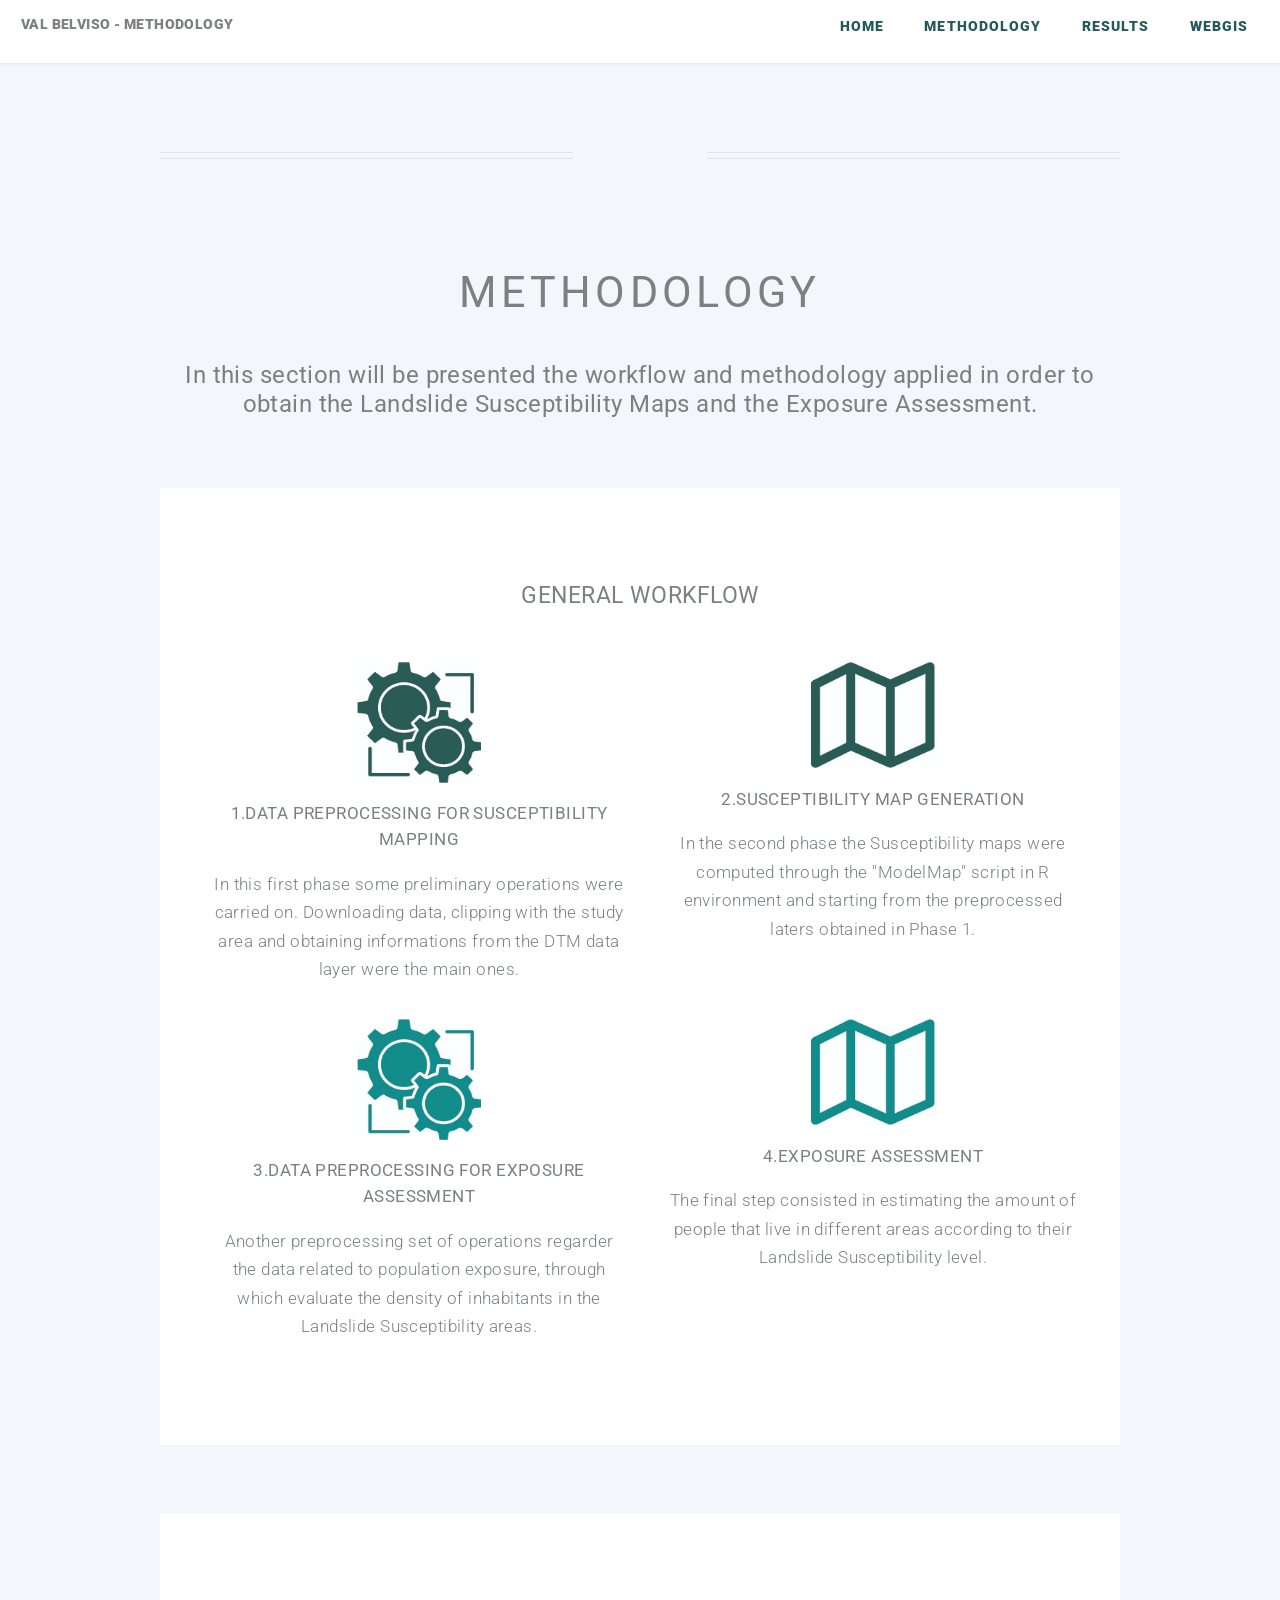
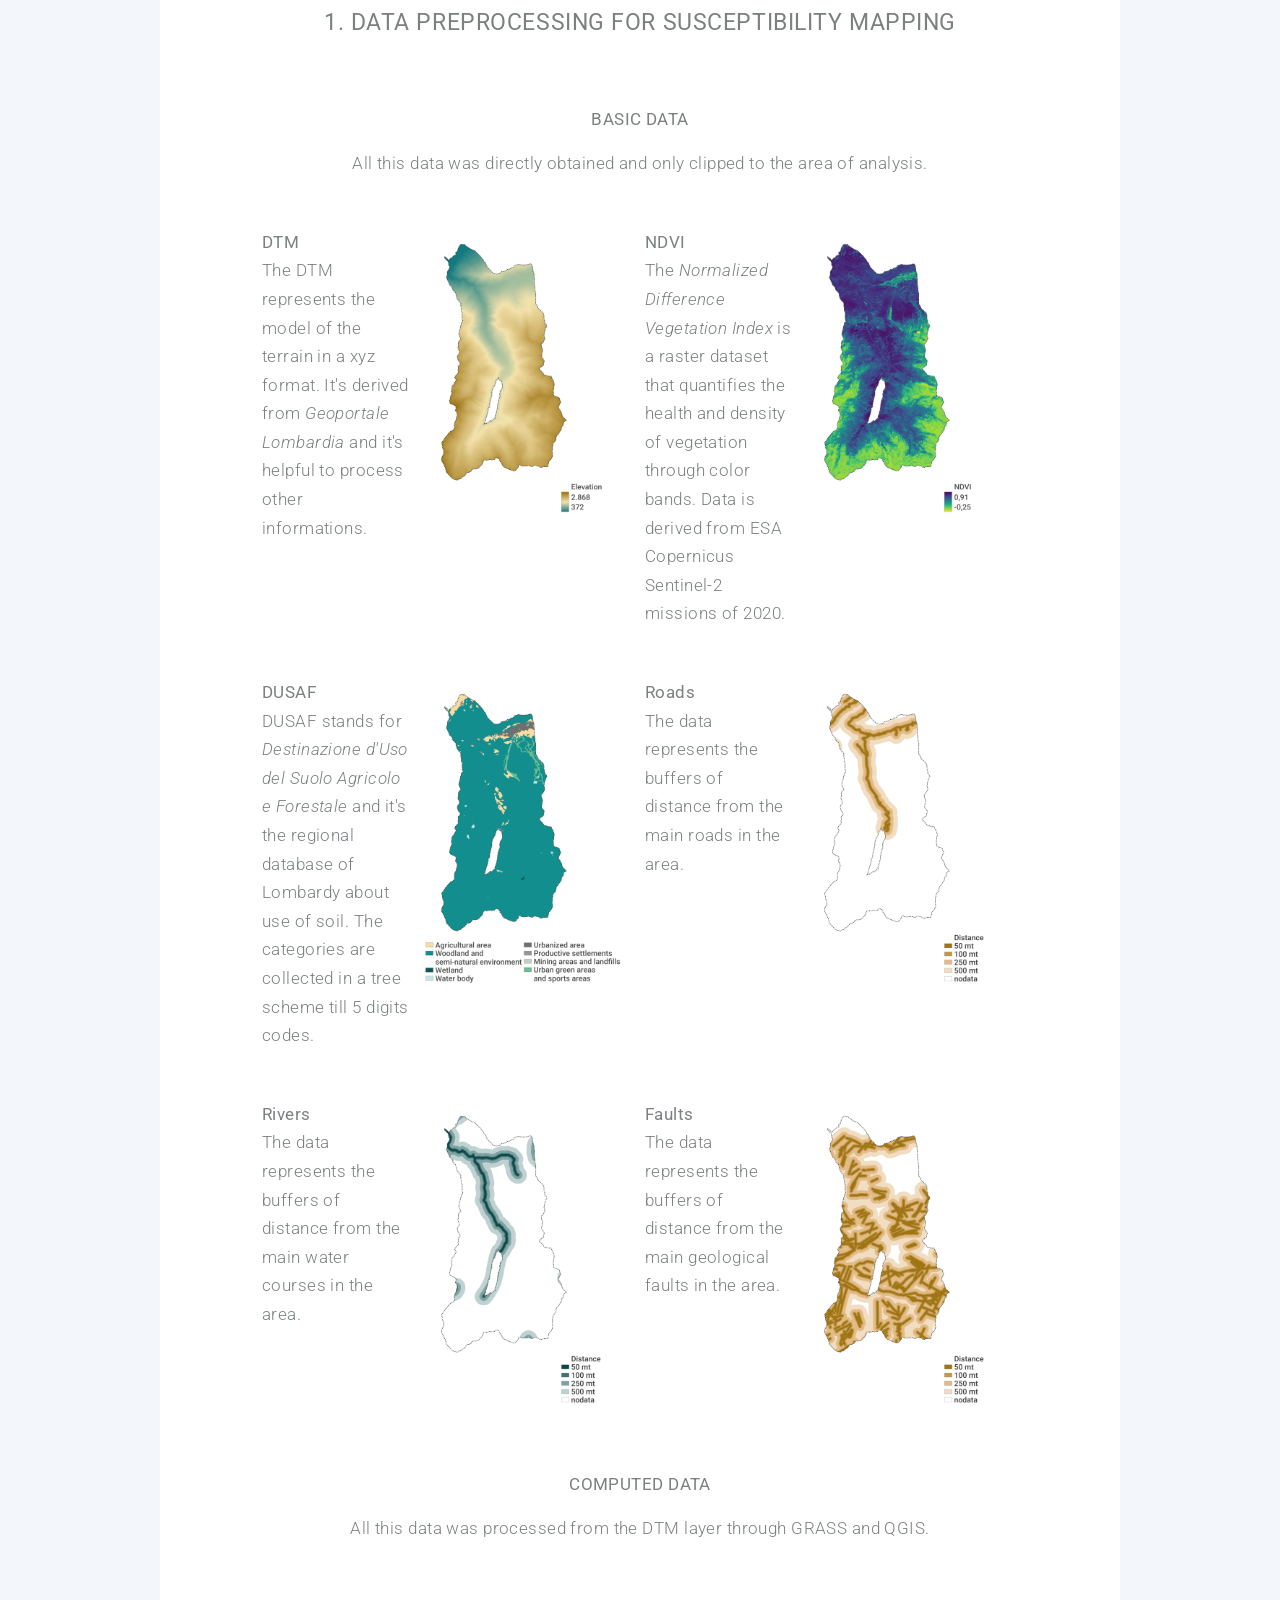
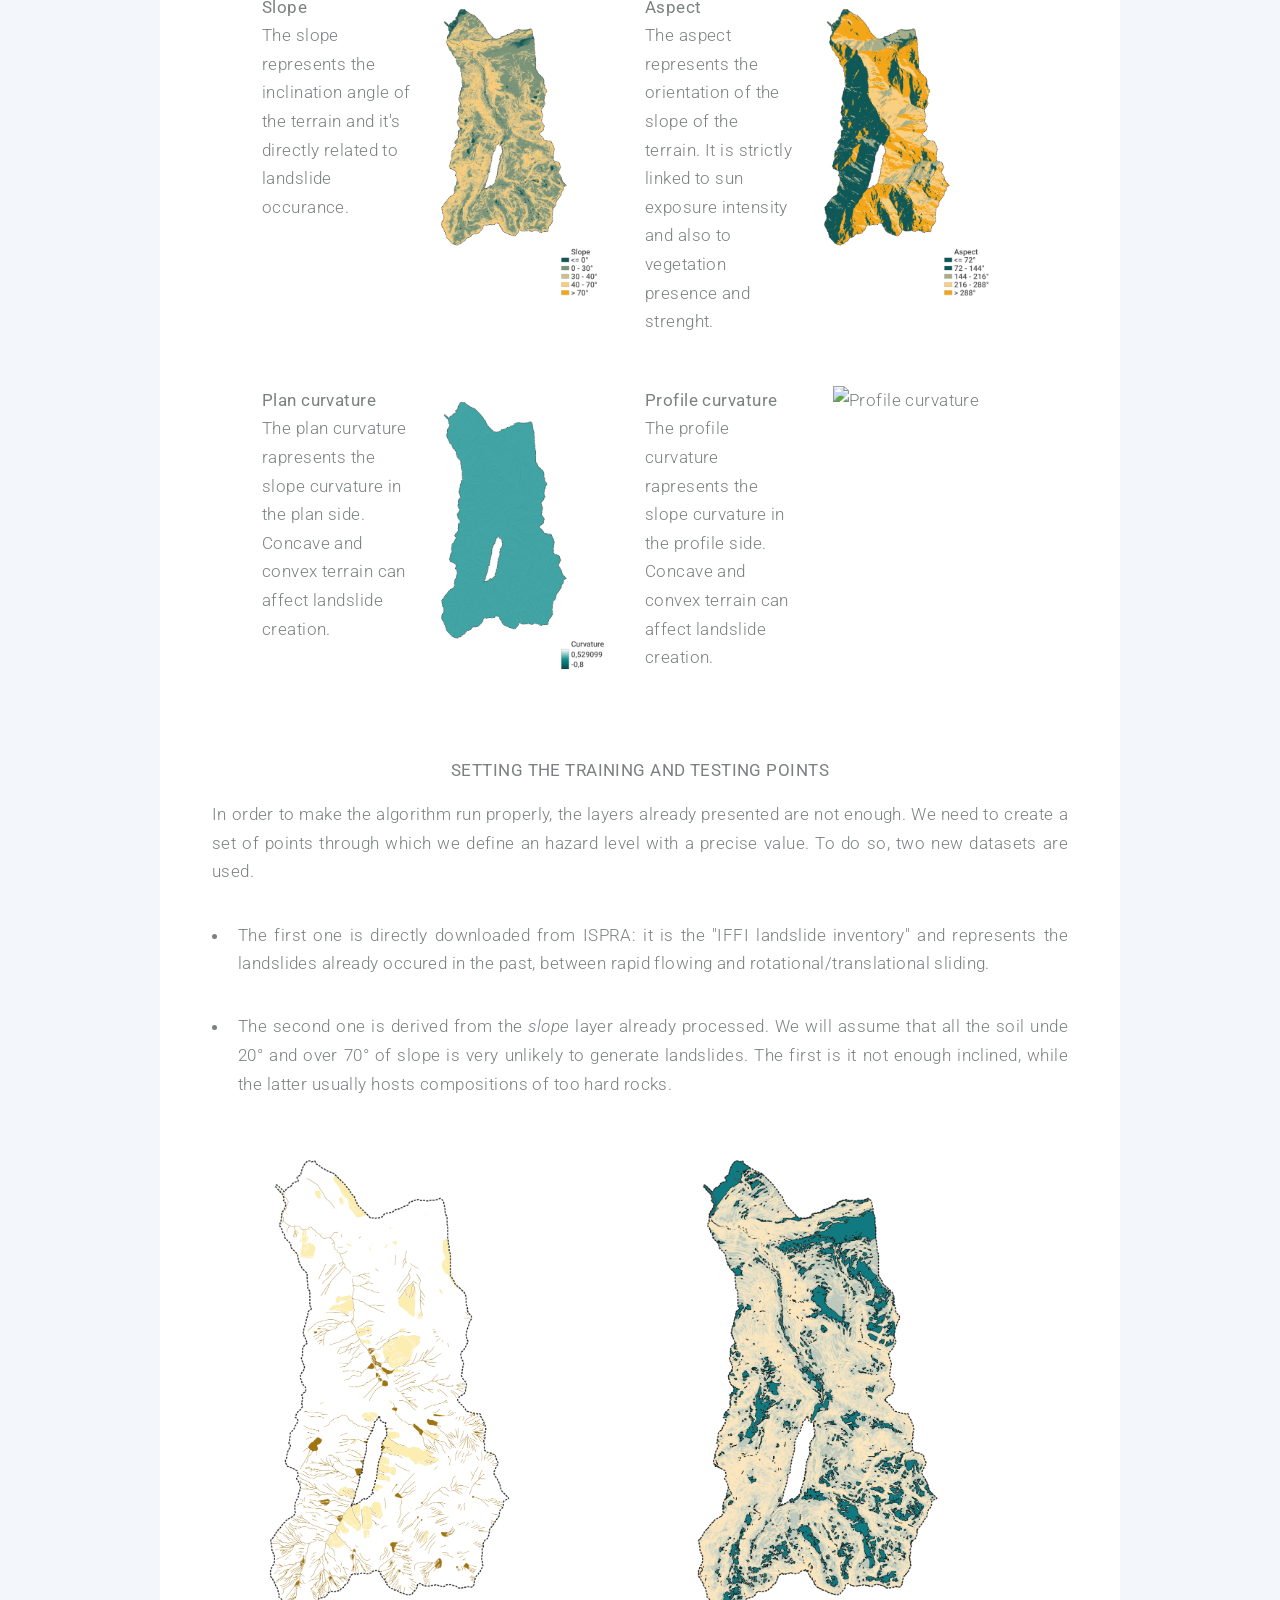
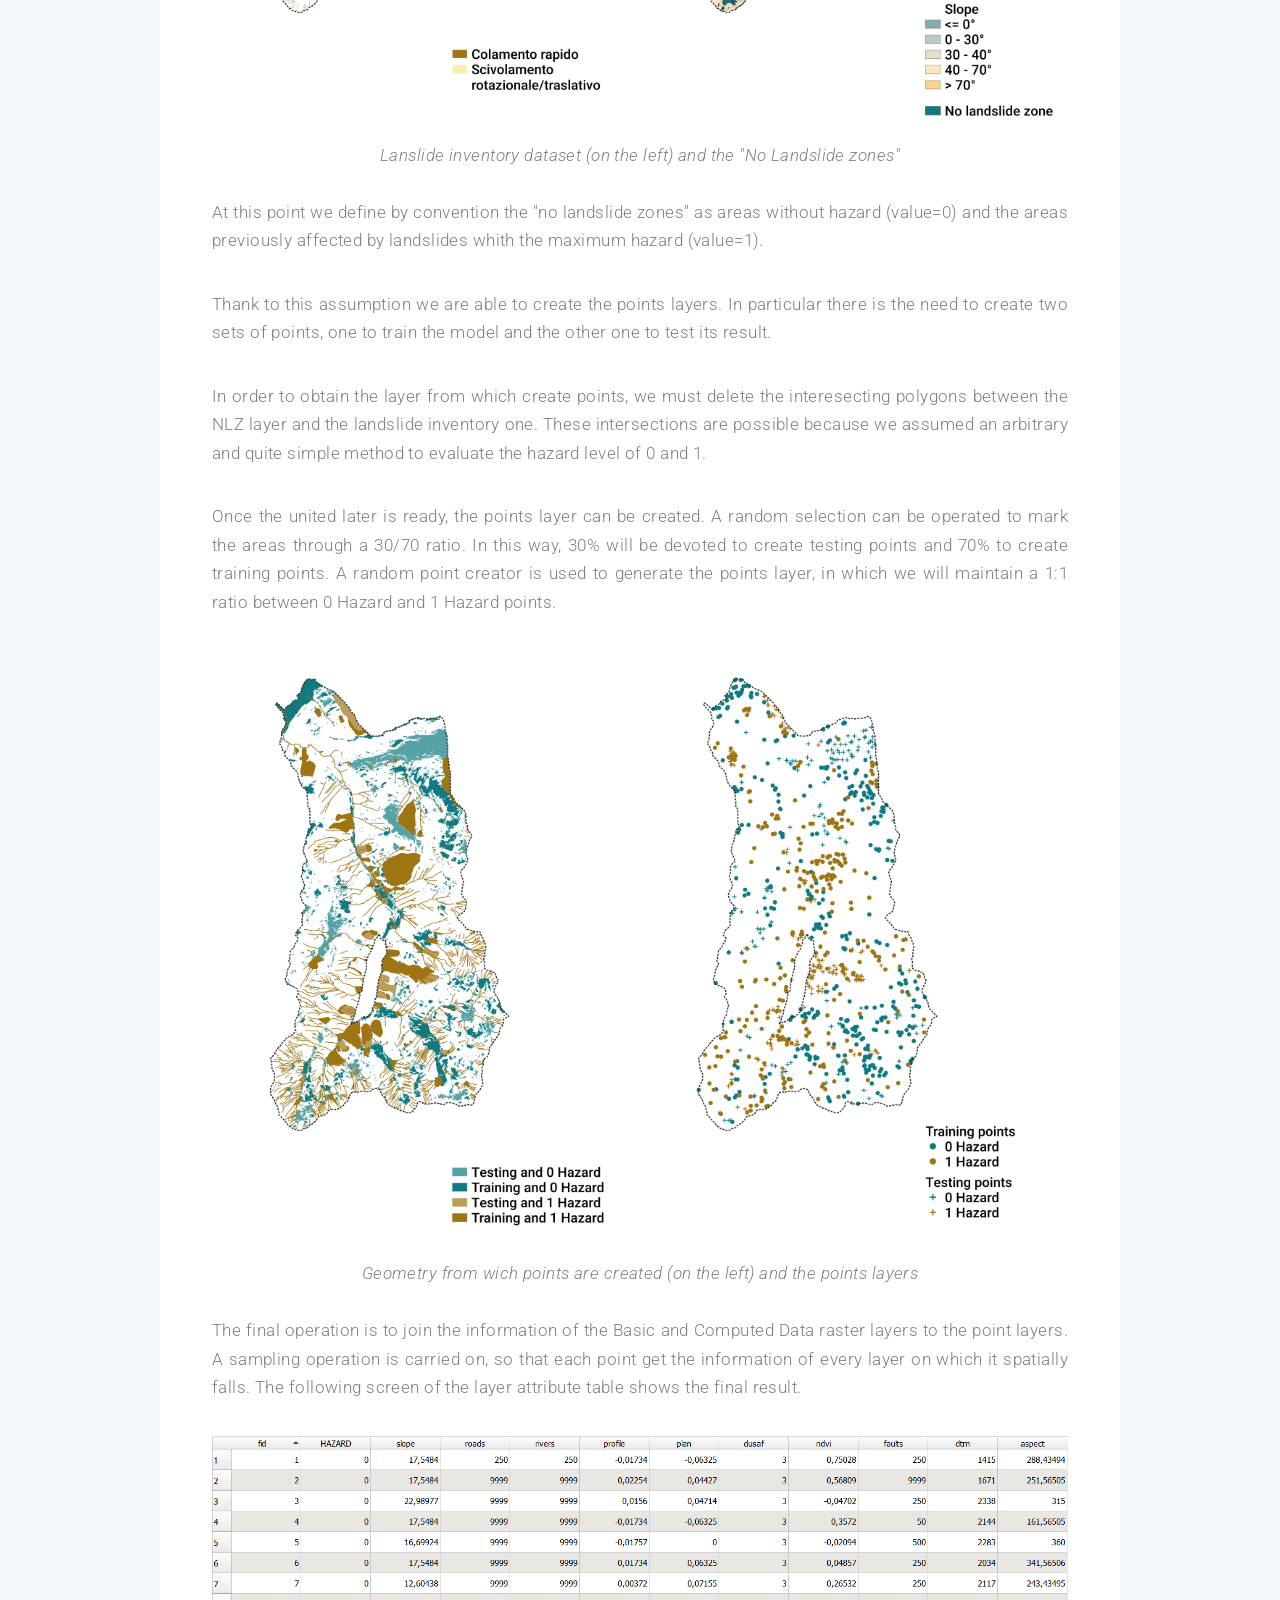
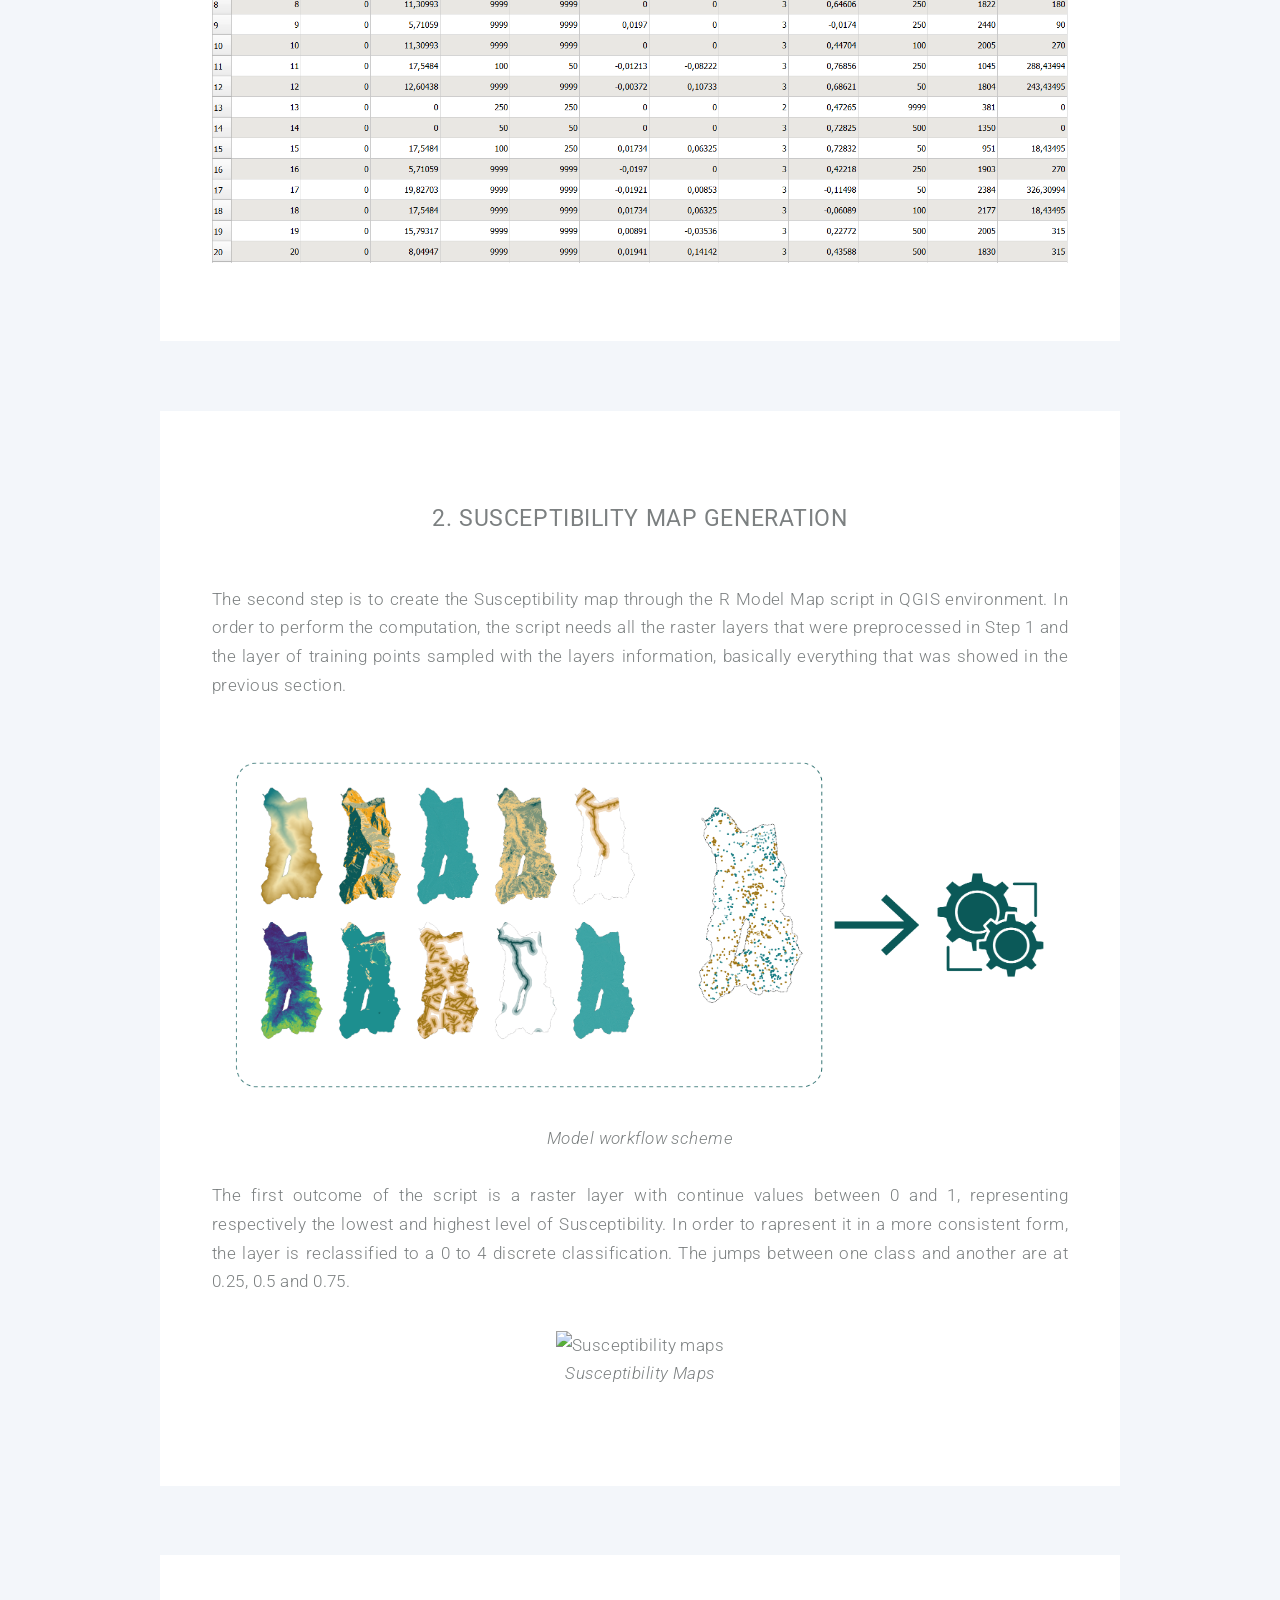
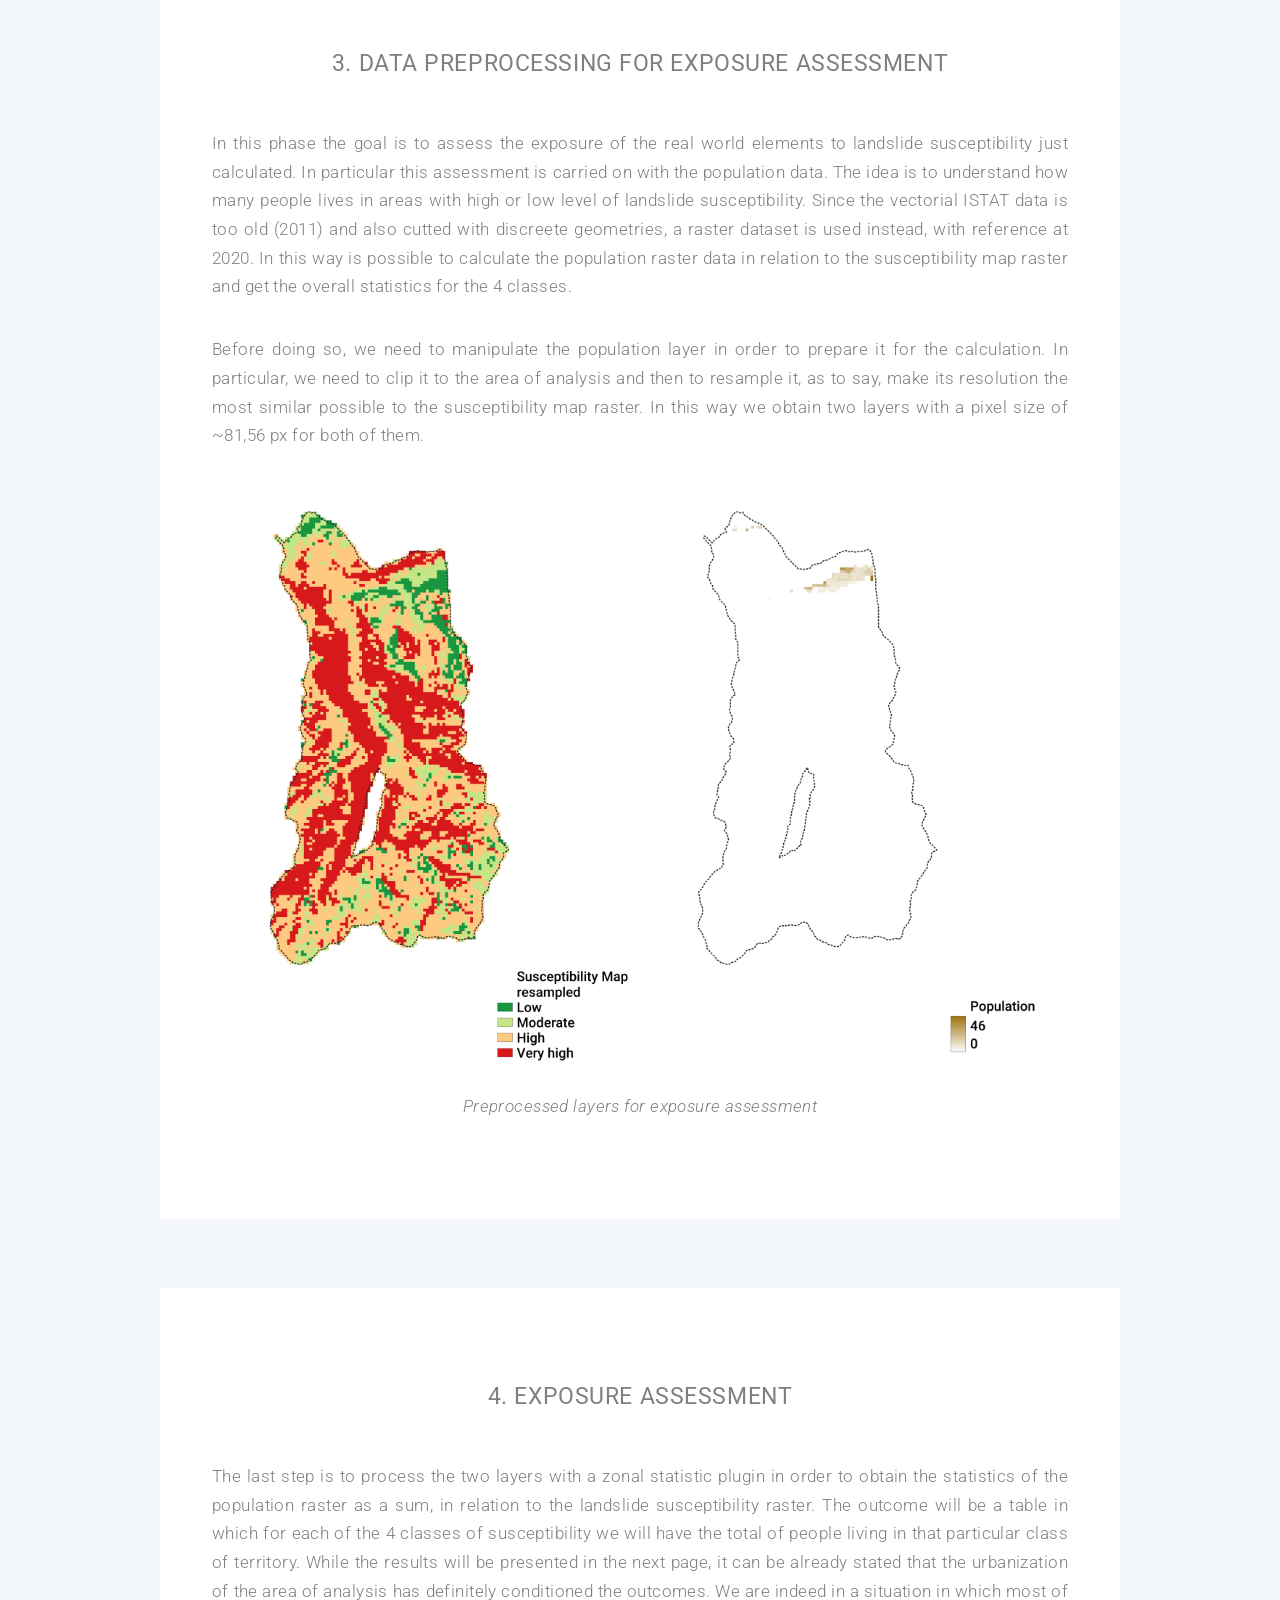
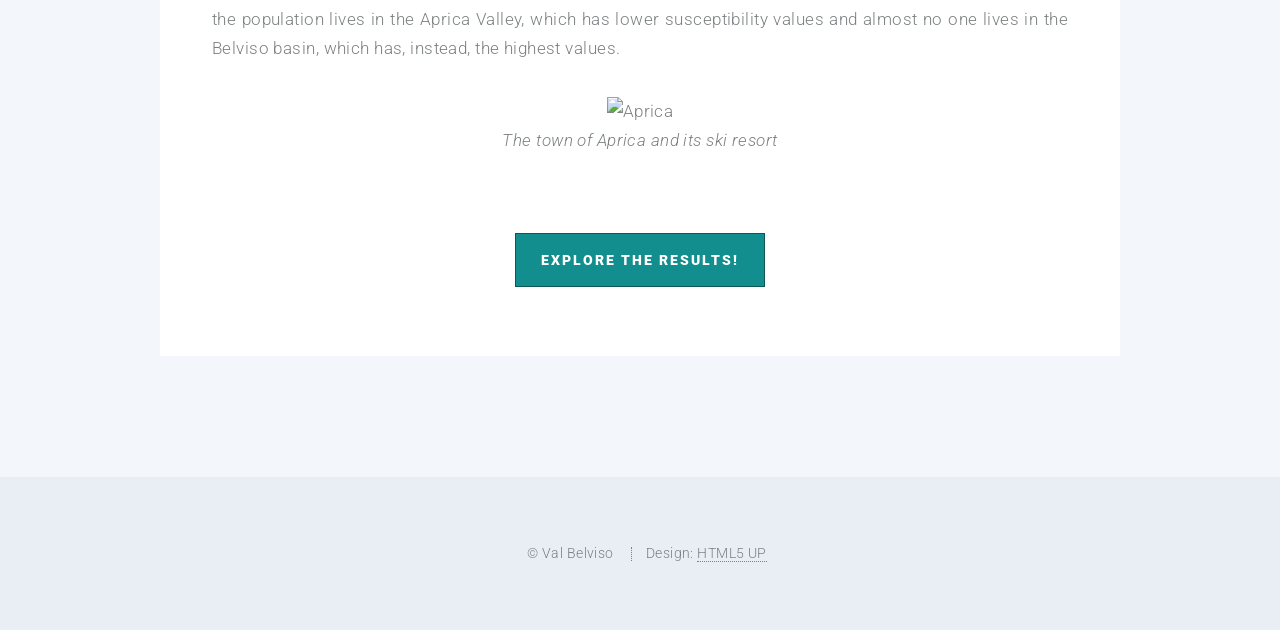
==== commit 5d30c2e5: "Webgis_2.1" ====
--- a/pages/page1.html
+++ b/pages/page1.html
@@ -23,7 +23,7 @@
     <div id="page-wrapper">
       <!-- Header -->
       <header id="header">
-        <h1 id="logo"><a href="../index.html">Val Belviso - Methodology</a></h1>
+        <h1 id="logo"><a href="#">Val Belviso - Methodology</a></h1>
         <nav id="nav">
           <ul>
             <li class="current"><a href="../index.html">Home</a></li>
@@ -37,11 +37,11 @@
       <!-- Main -->
       <article id="main">
         <header class="special container">
-          <span class="icon solid fa-globe"></span>
+          <span class="icon solid fa-wrench"></span>
           <h2>Methodology</h2>
-          <p>
-            In this section will be presented the worflow and methodology
-            applied in order to obtain the Landslide Susceptibility Maps and
+          <p class="headbold">
+            In this section will be presented the workflow and methodology
+            applied in order to obtain the Landslide Susceptibility Maps and the
             Exposure Assessment.
           </p>
         </header>
@@ -55,8 +55,8 @@
           <div class="row">
             <div class="col-6 col-12-narrower">
               <div>
-                <a href="#chapt1" style="width: 10 px">
-                  <img src="../images/step1.jpg" />
+                <a href="#chapt1">
+                  <img src="../images/step1.jpg" class="symb-method" />
                 </a>
                 <header>
                   <h4>1.Data preprocessing for susceptibility mapping</h4>
@@ -71,8 +71,8 @@
             </div>
             <div class="col-6 col-12-narrower">
               <div>
-                <a href="#chapt2" style="width: 10 px">
-                  <img src="../images/step2.jpg" />
+                <a href="#chapt2">
+                  <img src="../images/step2.jpg" class="symb-method" />
                 </a>
                 <header>
                   <h4>2.Susceptibility map generation</h4>
@@ -88,23 +88,23 @@
           <div class="row">
             <div class="col-6 col-12-narrower">
               <div>
-                <a href="#chapt3" style="width: 10 px">
-                  <img src="../images/step3.jpg" />
+                <a href="#chapt3">
+                  <img src="../images/step3.jpg" class="symb-method" />
                 </a>
                 <header>
                   <h4>3.Data preprocessing for exposure assessment</h4>
                 </header>
                 <p>
                   Another preprocessing set of operations regarder the data
-                  related to population exposure, through wich evaluate the
+                  related to population exposure, through which evaluate the
                   density of inhabitants in the Landslide Susceptibility areas.
                 </p>
               </div>
             </div>
             <div class="col-6 col-12-narrower">
               <div>
-                <a href="#chapt4" style="width: 10 px">
-                  <img src="../images/step4.jpg" />
+                <a href="#chapt4">
+                  <img src="../images/step4.jpg" class="symb-method" />
                 </a>
                 <header>
                   <h4>4.Exposure assessment</h4>
@@ -138,11 +138,13 @@
             <!-- DTM -->
             <div class="basic-data-element">
               <div class="basic-data-text">
-                <h5>DTM</h5>
+                <div>
+                  <b>DTM</b>
+                </div>
                 <div>
                   The DTM represents the model of the terrain in a xyz format.
-                  It's derived from Geoportale Lombardia and it's helpful to
-                  process other informations.
+                  It's derived from <i>Geoportale Lombardia</i> and it's helpful
+                  to process other informations.
                 </div>
               </div>
               <div>
@@ -156,12 +158,14 @@
             <!-- NDVI -->
             <div class="basic-data-element">
               <div class="basic-data-text">
-                <h5>NDVI</h5>
-                <div>
-                  The Normalized Difference Vegetation Index is a raster data
-                  that quantifies the health and density of vegetation through
-                  color bands. Data is derived from ESA Copernicus Sentinel-2
-                  missions of 2020.
+                <div>
+                  <b>NDVI</b>
+                </div>
+                <div>
+                  The <i>Normalized Difference Vegetation Index</i> is a raster
+                  dataset that quantifies the health and density of vegetation
+                  through color bands. Data is derived from ESA Copernicus
+                  Sentinel-2 missions of 2020.
                 </div>
               </div>
               <div>
@@ -178,12 +182,12 @@
             <!-- DUSAF -->
             <div class="basic-data-element">
               <div class="basic-data-text">
-                <h5>DUSAF</h5>
-                <div>
-                  DUSAF stands for Destinazione d'Uso del Suolo Agricolo e
-                  Forestale and it's the regional database pf Lombardy about use
-                  of soil. The categories are collected in a tree scheme till 5
-                  digits codes.
+                <b>DUSAF</b>
+                <div>
+                  DUSAF stands for
+                  <i>Destinazione d'Uso del Suolo Agricolo e Forestale</i> and
+                  it's the regional database of Lombardy about use of soil. The
+                  categories are collected in a tree scheme till 5 digits codes.
                 </div>
               </div>
               <div>
@@ -197,7 +201,7 @@
             <!-- ROADS -->
             <div class="basic-data-element">
               <div class="basic-data-text">
-                <h5>Roads</h5>
+                <b>Roads</b>
                 <div>
                   The data represents the buffers of distance from the main
                   roads in the area.
@@ -217,7 +221,7 @@
             <!-- RIVERS -->
             <div class="basic-data-element">
               <div class="basic-data-text">
-                <h5>Rivers</h5>
+                <b>Rivers</b>
                 <div>
                   The data represents the buffers of distance from the main
                   water courses in the area.
@@ -234,7 +238,7 @@
             <!-- FAULTS -->
             <div class="basic-data-element">
               <div class="basic-data-text">
-                <h5>Faults</h5>
+                <b>Faults</b>
                 <div>
                   The data represents the buffers of distance from the main
                   geological faults in the area.
@@ -249,7 +253,7 @@
               </div>
             </div>
           </div>
-
+          <br />
           <header>
             <h4>Computed data</h4>
           </header>
@@ -262,7 +266,7 @@
             <!-- SLOPE -->
             <div class="basic-data-element">
               <div class="basic-data-text">
-                <h5>Slope</h5>
+                <b>Slope</b>
                 <div>
                   The slope represents the inclination angle of the terrain and
                   it's directly related to landslide occurance.
@@ -279,9 +283,9 @@
             <!-- ASPECT -->
             <div class="basic-data-element">
               <div class="basic-data-text">
-                <h5>Aspect</h5>
-                <div>
-                  The aspect represents the orientation od the slope of the
+                <b>Aspect</b>
+                <div>
+                  The aspect represents the orientation of the slope of the
                   terrain. It is strictly linked to sun exposure intensity and
                   also to vegetation presence and strenght.
                 </div>
@@ -300,9 +304,9 @@
             <!-- PLAN -->
             <div class="basic-data-element">
               <div class="basic-data-text">
-                <h5>Plan curvature</h5>
-                <div>
-                  The plan curvature rapresents the slope profile in the plan
+                <b>Plan curvature</b>
+                <div>
+                  The plan curvature rapresents the slope curvature in the plan
                   side. Concave and convex terrain can affect landslide
                   creation.
                 </div>
@@ -318,9 +322,9 @@
             <!-- PROFILE -->
             <div class="basic-data-element">
               <div class="basic-data-text">
-                <h5>Profile curvature</h5>
-                <div>
-                  The profile curvature rapresents the slope profile in the
+                <b>Profile curvature</b>
+                <div>
+                  The profile curvature rapresents the slope curvature in the
                   profile side. Concave and convex terrain can affect landslide
                   creation.
                 </div>
@@ -334,34 +338,45 @@
               </div>
             </div>
           </div>
-
+          <br />
           <header>
             <h4>Setting the training and testing points</h4>
           </header>
           <p class="justify">
             In order to make the algorithm run properly, the layers already
             presented are not enough. We need to create a set of points through
-            which we define an hazard level with a defined value. To do so, two
+            which we define an hazard level with a precise value. To do so, two
             new datasets are used.
           </p>
-          <p class="justify">
-            The first one is directly downloaded from ISPRA: it is the IFFI
-            landslide inventory and represents the landslides already occured in
-            the past, between rapid flowing and rotational/translational
-            sliding.
-          </p>
-          <p class="justify">
-            The second one is derived from the slope layer already processed. We
-            will assume that all the soil unde 20° and over 70° of slope is very
-            unlikely to generate landslides. The first is it not enough
-            inclined, while the latter usually hosts compositions of too hard
-            rocks.
-          </p>
+          <ul>
+            <li>
+              <p class="justify">
+                The first one is directly downloaded from ISPRA: it is the "IFFI
+                landslide inventory" and represents the landslides already
+                occured in the past, between rapid flowing and
+                rotational/translational sliding.
+              </p>
+            </li>
+            <li>
+              <p class="justify">
+                The second one is derived from the <i>slope</i> layer already
+                processed. We will assume that all the soil unde 20° and over
+                70° of slope is very unlikely to generate landslides. The first
+                is it not enough inclined, while the latter usually hosts
+                compositions of too hard rocks.
+              </p>
+            </li>
+          </ul>
           <img
             src="../images/data/hazard.png"
             alt="Hazard"
             style="max-width: 100%"
           />
+          <figcaption>
+            Lanslide inventory dataset (on the left) and the "No Landslide
+            zones"
+          </figcaption>
+          <br />
           <p class="justify">
             At this point we define by convention the "no landslide zones" as
             areas without hazard (value=0) and the areas previously affected by
@@ -392,6 +407,11 @@
             alt="Points"
             style="max-width: 100%"
           />
+          <figcaption>
+            Geometry from wich points are created (on the left) and the points
+            layers
+          </figcaption>
+          <br />
           <p class="justify">
             The final operation is to join the information of the Basic and
             Computed Data raster layers to the point layers. A sampling
@@ -416,6 +436,8 @@
             previous section.
           </p>
           <img src="../images/model.png" alt="Table" style="max-width: 100%" />
+          <figcaption>Model workflow scheme</figcaption>
+          <br />
           <p class="justify">
             The first outcome of the script is a raster layer with continue
             values between 0 and 1, representing respectively the lowest and
@@ -429,6 +451,8 @@
             alt="Susceptibility maps"
             style="max-width: 100%"
           />
+          <figcaption>Susceptibility Maps</figcaption>
+          <br />
         </div>
 
         <!-- Data preprocessing for exposure assessment -->
@@ -461,6 +485,8 @@
             alt="Population preprocessing"
             style="max-width: 100%"
           />
+          <figcaption>Preprocessed layers for exposure assessment</figcaption>
+          <br />
         </div>
 
         <!-- Exposure assessment -->
@@ -487,6 +513,8 @@
             alt="Aprica"
             style="max-width: 100%"
           />
+          <figcaption>The town of Aprica and its ski resort</figcaption>
+          <br />
           <a
             href="../pages/page2.html"
             class="button primary"
--- a/assets/css/main.css
+++ b/assets/css/main.css
@@ -1,6 +1,6 @@
 @import url("fontawesome-all.min.css");
 @import url("https://fonts.googleapis.com/css?family=Lato:300,400,900");
-@import url("https://fonts.googleapis.com/css?family=Roboto:100,300,700");
+@import url("https://fonts.googleapis.com/css?family=Roboto:100,300,400,500,700");
 
 
 /*
@@ -20,7 +20,7 @@
 canvas, details, embed, figure, figcaption,
 footer, header, hgroup, menu, nav, output, ruby,
 div, summary, time, mark, audio, video {
-	margin: auto;
+	margin: 0;
 	padding: 0;
 	border: 0;
 	font-size: 100%;
@@ -132,7 +132,7 @@
 
 	h1, h2, h3, h4, h5, h6 {
 		color: inherit;
-		font-weight: 300;
+		font-weight: 400;
 		line-height: 1.75em;
 		margin-bottom: 1em;
 		margin-top: 1em;
@@ -1881,7 +1881,7 @@
 
 			.image.featured img {
 				display: block;
-				width: 100%;
+				align-content: center;
 			}
 
 /* Icon */
--- a/assets/css/custom-styles.css
+++ b/assets/css/custom-styles.css
@@ -99,31 +99,27 @@
 
 .basic-data-grid{
     display: grid;
-    grid: 300 px;
-    margin-top: 50 px;
-    margin-right: 50 px;
+    margin-top: 50px;
+    margin-left: 50px;
+    margin-right: 50px;
     grid-template-columns: 1fr 1fr;
-    justify-content: center;
-    align-content: top;
     column-gap: 10px;
-    margin-bottom: 20px;   
 }
 
 .basic-data-element{
     display: grid;
-    grid-template-columns: 1fr 1fr;
+    grid-template-columns: 1fr 1.5fr;
     justify-content: right;
-    align-content: top;
+    align-items: start;
 }
 
 .basic-data-text{
     display: block;
-    text-align: justify;
+    text-align: left;
 }
 
 .basic-data-img{
-    max-width: 100%;
-    max-height: 100%;
+    width: 100%;
 }
 
 .justify{
@@ -134,4 +130,35 @@
     cursor: default;
     list-style: none;
     padding-left: 0;
+}
+
+figcaption{
+    display: block;
+    text-align: center;
+    font-style: italic;
+}
+
+i{
+    font-style: italic;
+}
+
+.headbold {
+    font-size: 18pt;
+    font-weight: 400;
+}
+
+.index-img{
+    display: block;
+    margin-left: auto;
+    margin-right: auto;
+    width: 90%;
+    margin-bottom: 10px;
+  }
+
+.symb-method{
+    display: block;
+    margin-left: auto;
+    margin-right: auto;
+    width: 30%;
+    margin-bottom: 10px;
 }
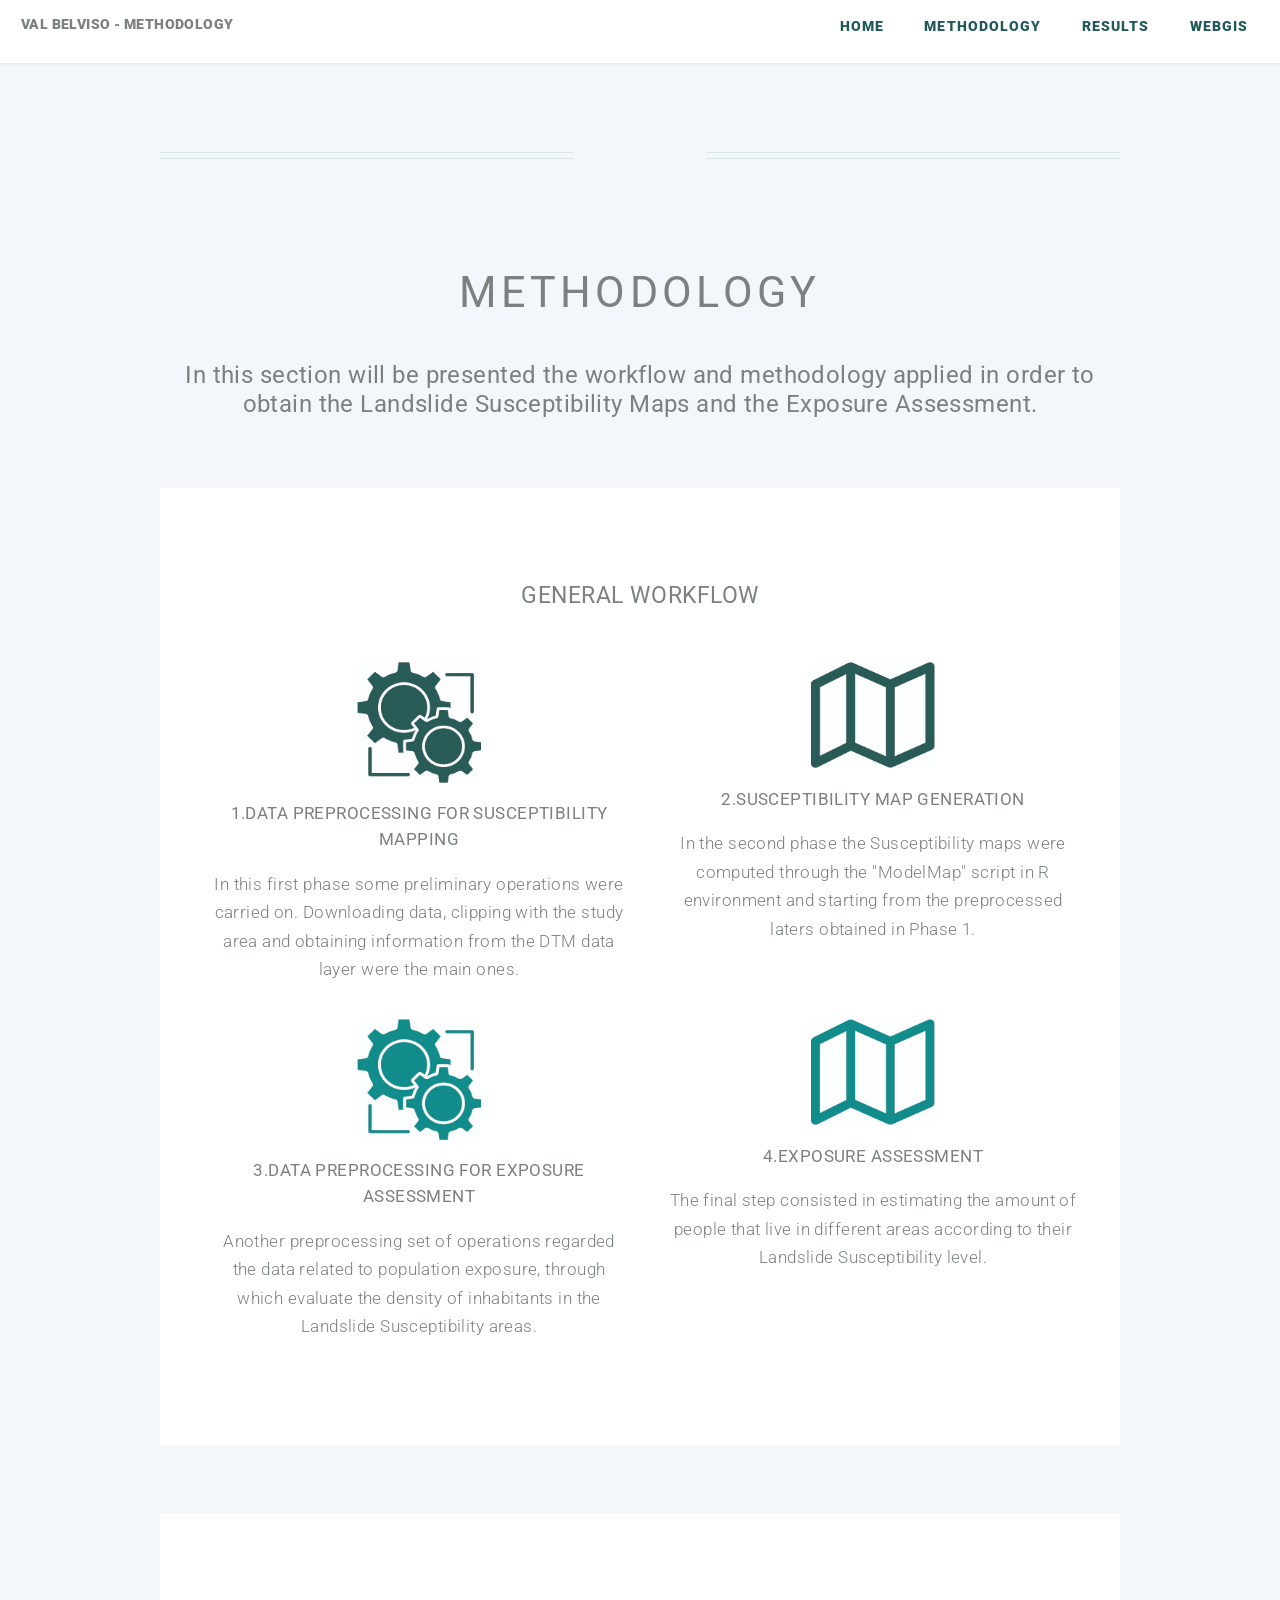
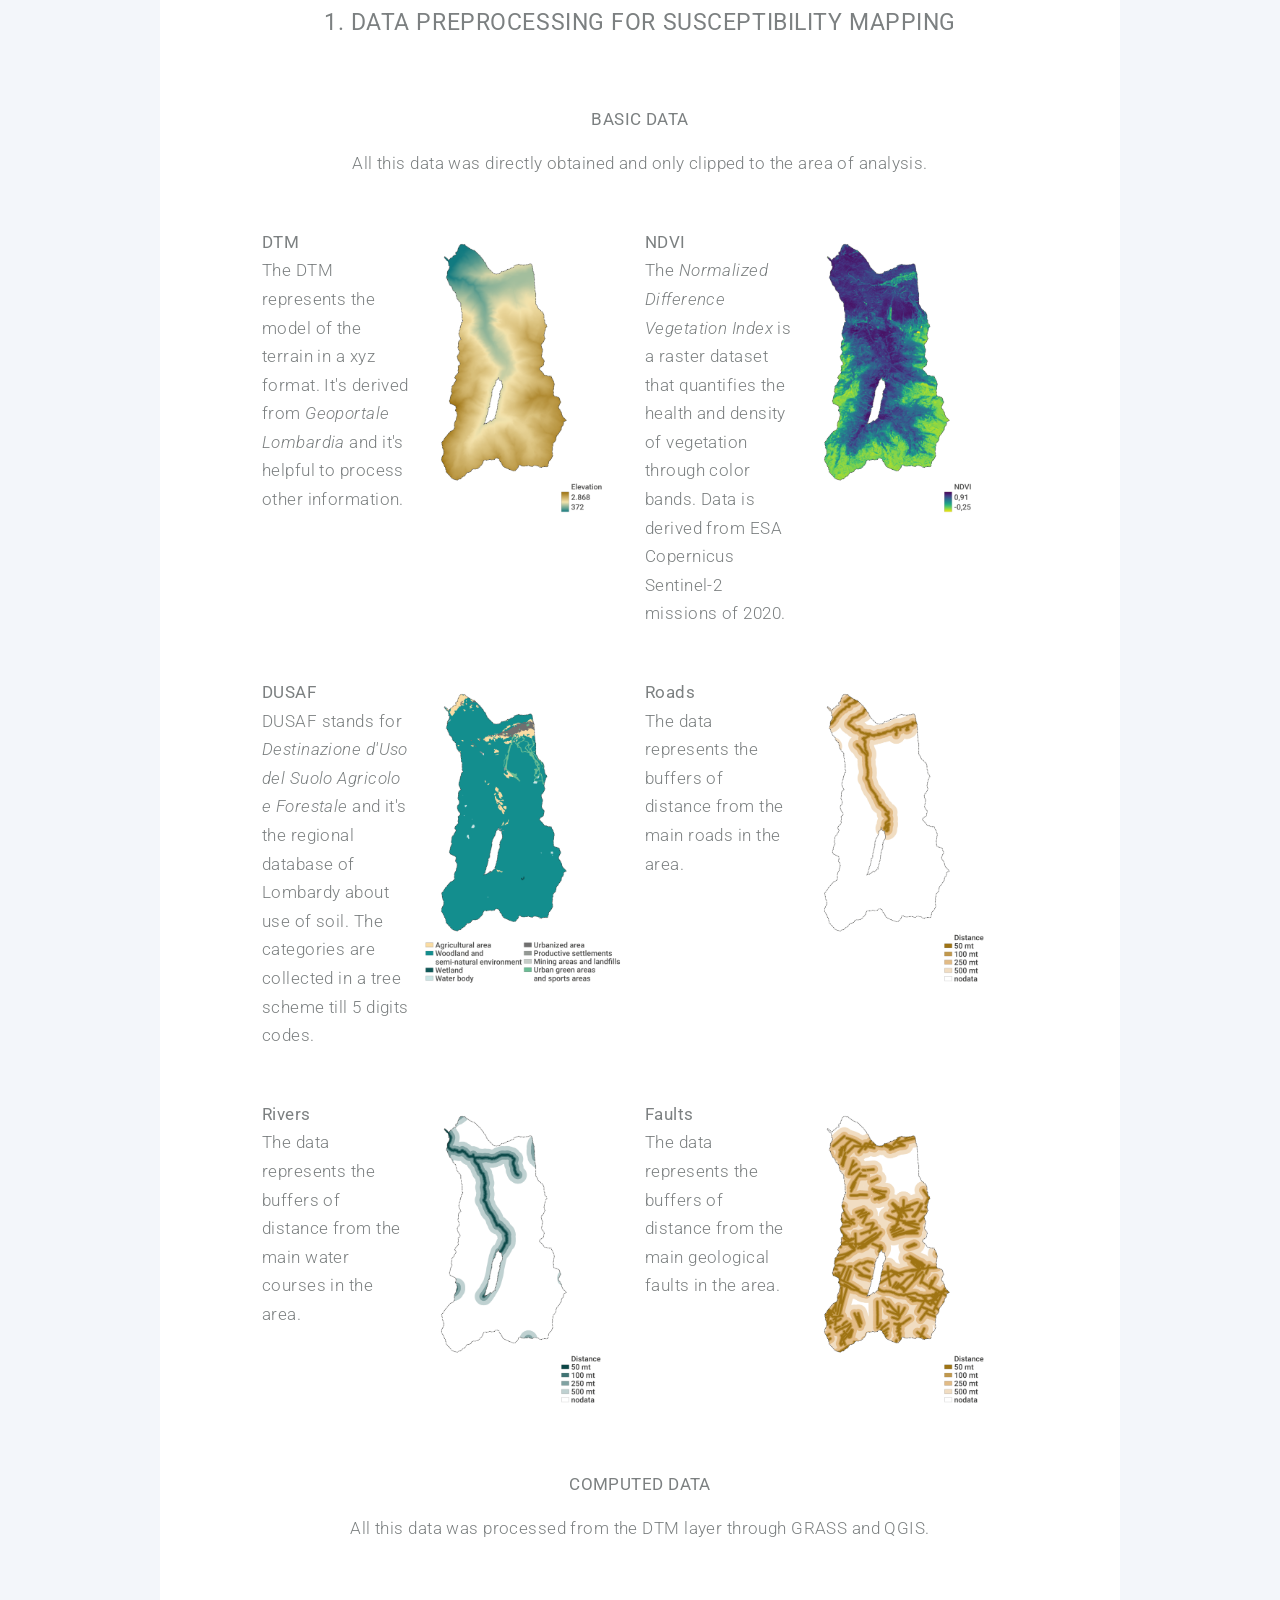
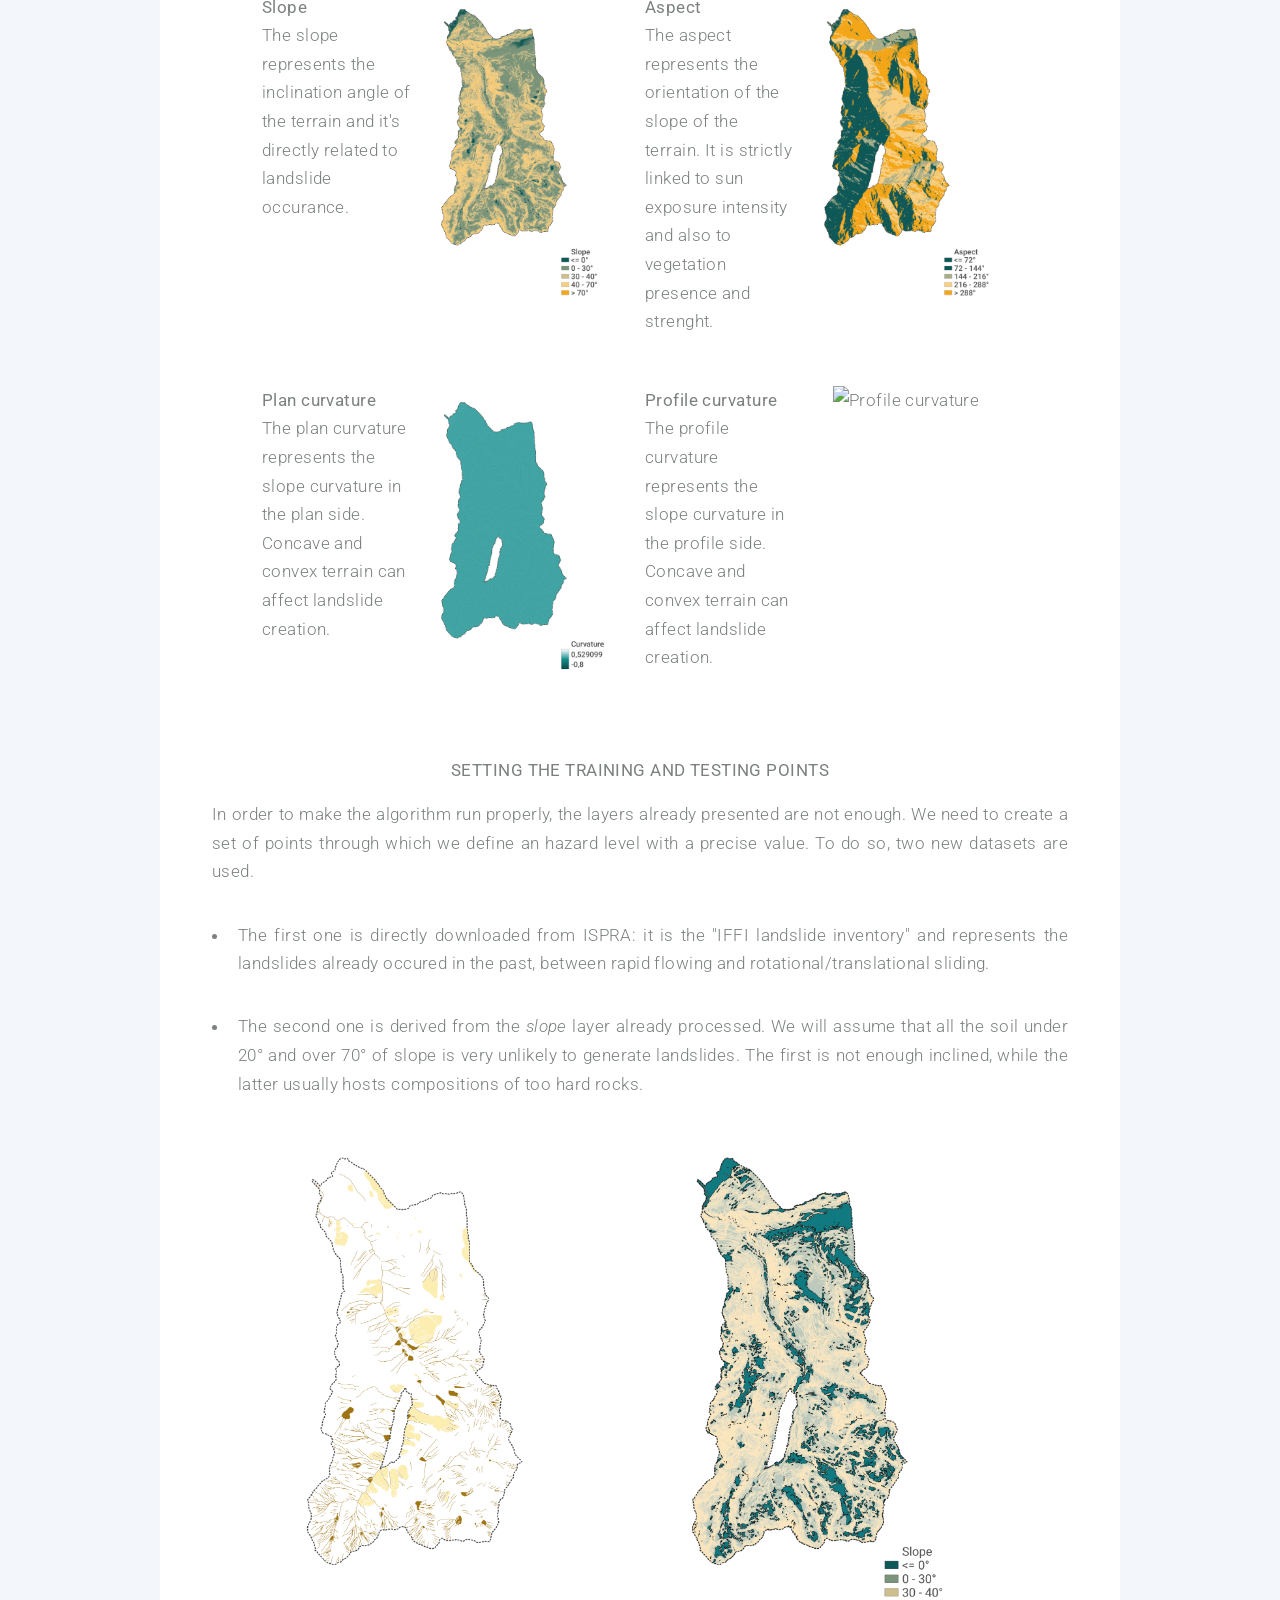
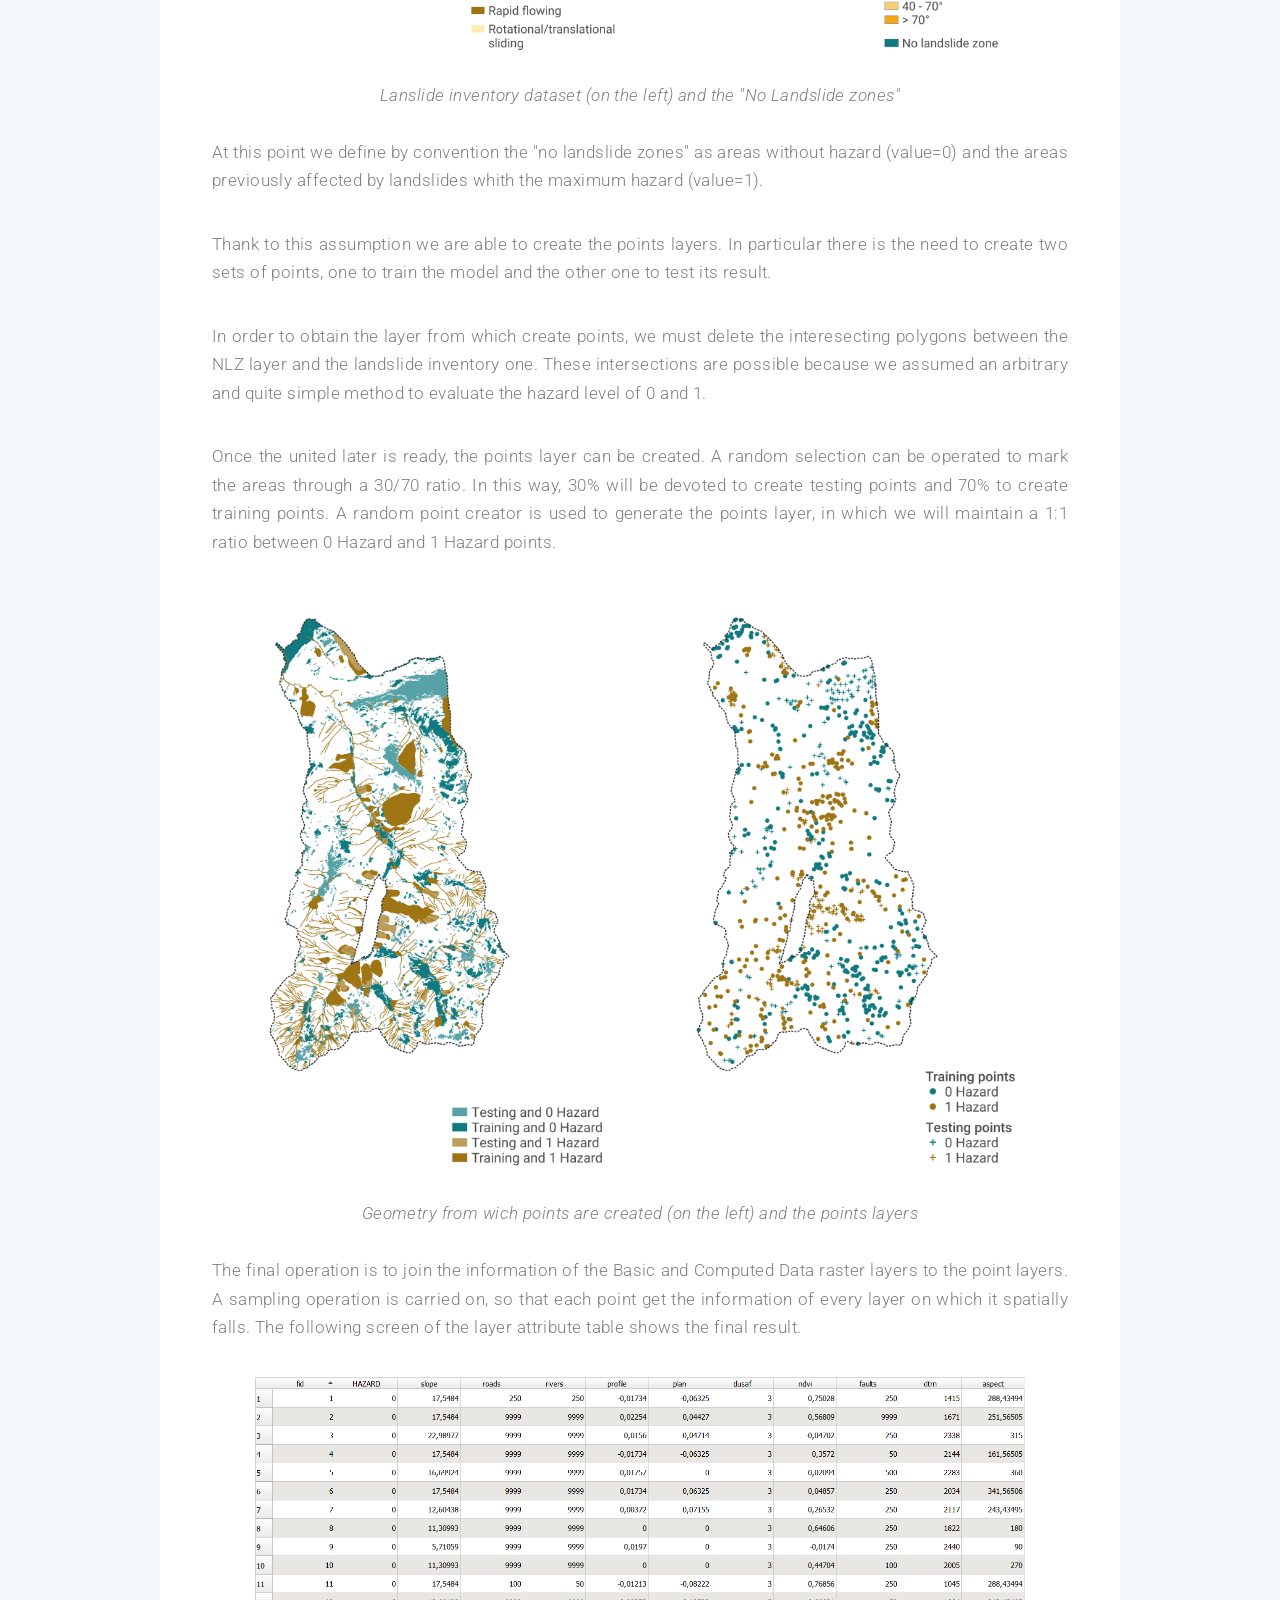
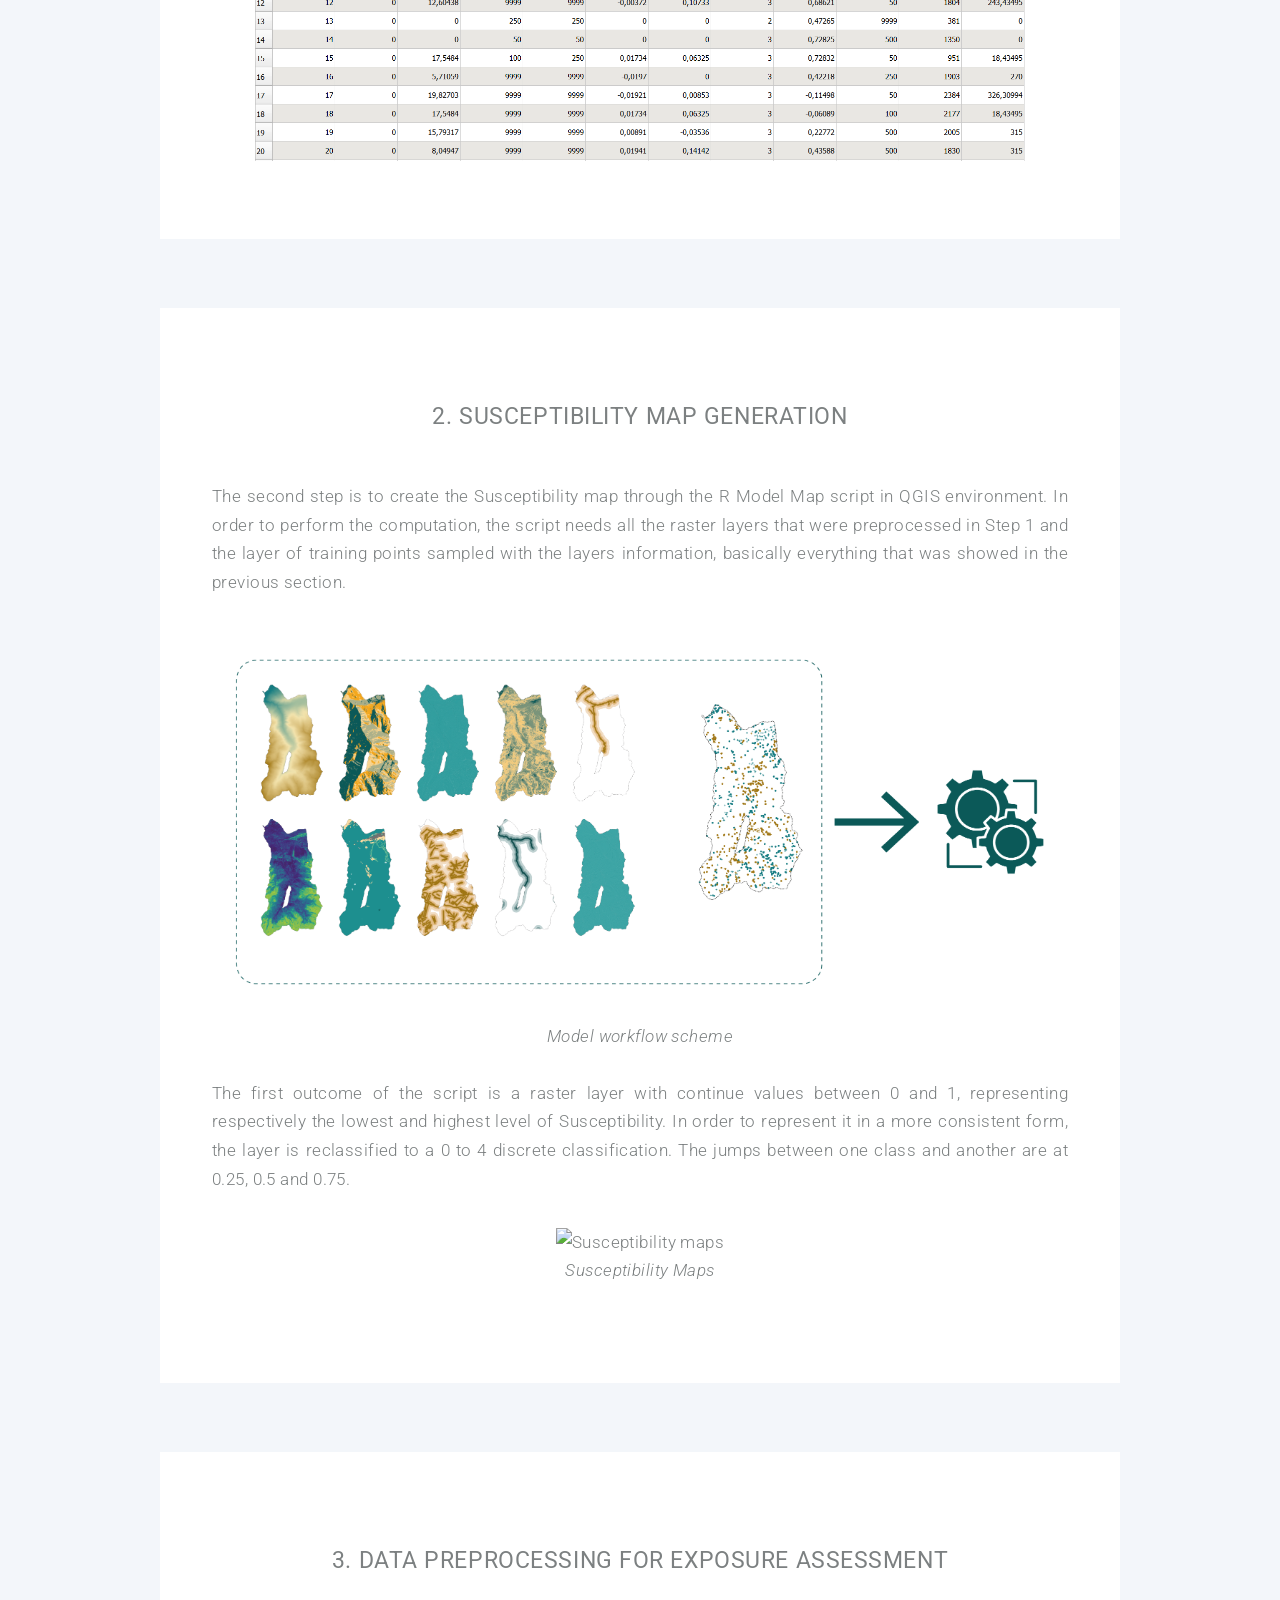
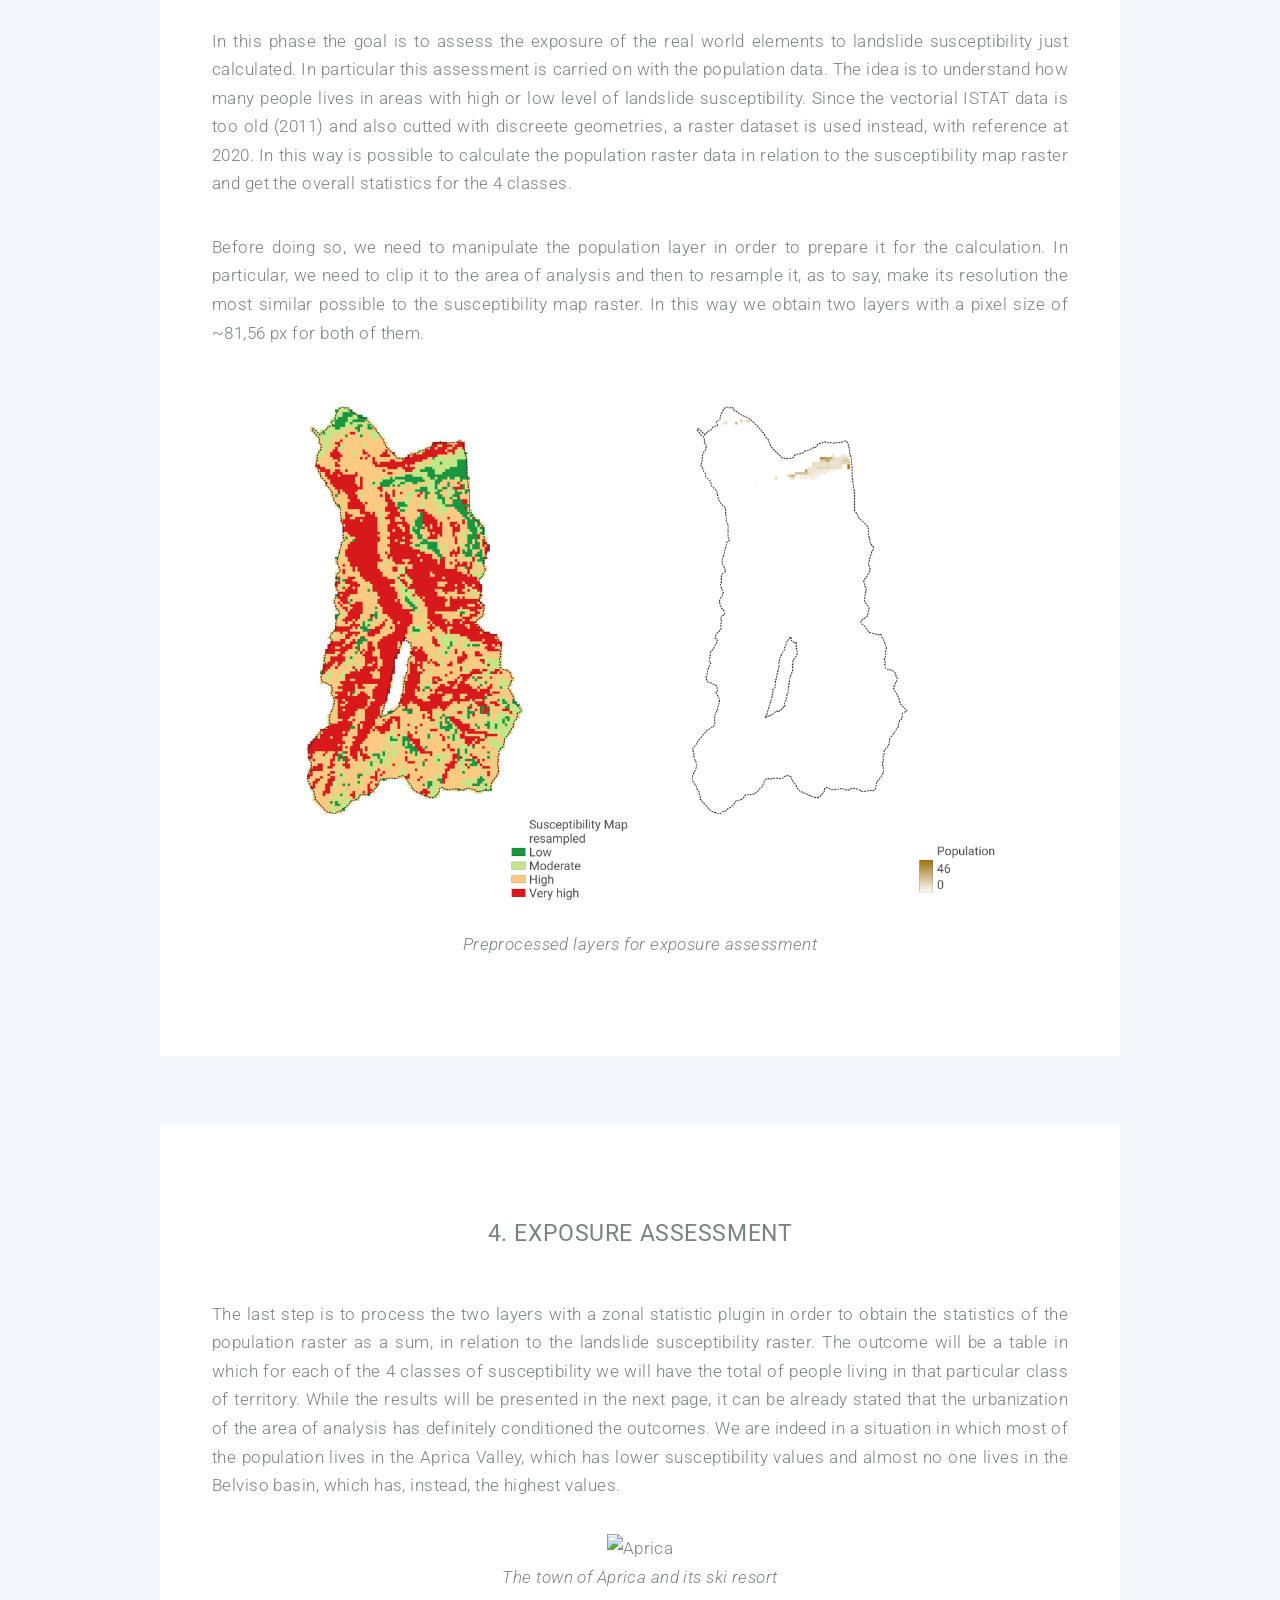
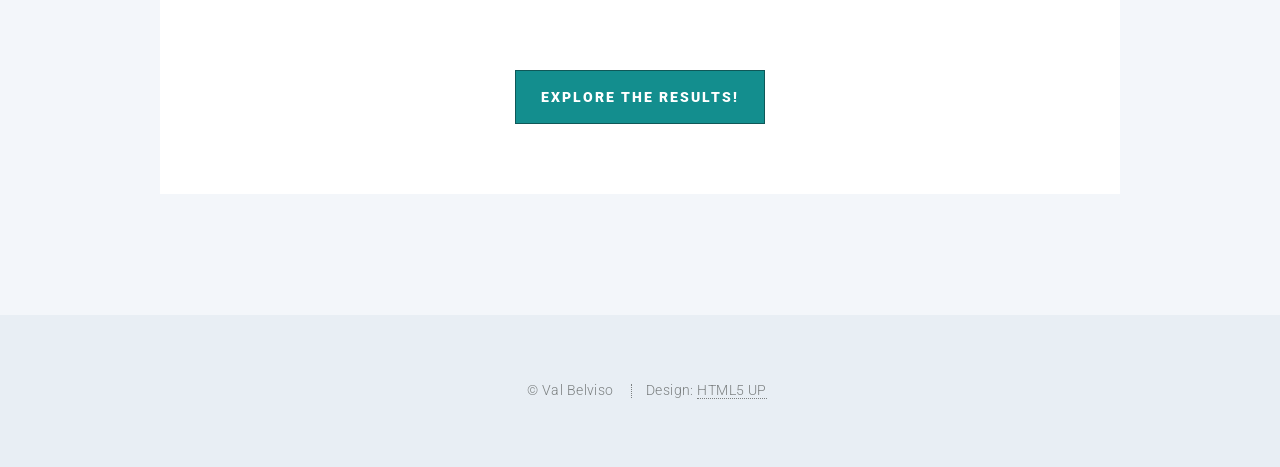
==== commit 7f15ed3f: "Webgis_2.2" ====
--- a/pages/page1.html
+++ b/pages/page1.html
@@ -64,7 +64,7 @@
                 <p>
                   In this first phase some preliminary operations were carried
                   on. Downloading data, clipping with the study area and
-                  obtaining informations from the DTM data layer were the main
+                  obtaining information from the DTM data layer were the main
                   ones.
                 </p>
               </div>
@@ -95,7 +95,7 @@
                   <h4>3.Data preprocessing for exposure assessment</h4>
                 </header>
                 <p>
-                  Another preprocessing set of operations regarder the data
+                  Another preprocessing set of operations regarded the data
                   related to population exposure, through which evaluate the
                   density of inhabitants in the Landslide Susceptibility areas.
                 </p>
@@ -144,7 +144,7 @@
                 <div>
                   The DTM represents the model of the terrain in a xyz format.
                   It's derived from <i>Geoportale Lombardia</i> and it's helpful
-                  to process other informations.
+                  to process other information.
                 </div>
               </div>
               <div>
@@ -306,7 +306,7 @@
               <div class="basic-data-text">
                 <b>Plan curvature</b>
                 <div>
-                  The plan curvature rapresents the slope curvature in the plan
+                  The plan curvature represents the slope curvature in the plan
                   side. Concave and convex terrain can affect landslide
                   creation.
                 </div>
@@ -324,7 +324,7 @@
               <div class="basic-data-text">
                 <b>Profile curvature</b>
                 <div>
-                  The profile curvature rapresents the slope curvature in the
+                  The profile curvature represents the slope curvature in the
                   profile side. Concave and convex terrain can affect landslide
                   creation.
                 </div>
@@ -360,9 +360,9 @@
             <li>
               <p class="justify">
                 The second one is derived from the <i>slope</i> layer already
-                processed. We will assume that all the soil unde 20° and over
+                processed. We will assume that all the soil under 20° and over
                 70° of slope is very unlikely to generate landslides. The first
-                is it not enough inclined, while the latter usually hosts
+                is not enough inclined, while the latter usually hosts
                 compositions of too hard rocks.
               </p>
             </li>
@@ -370,7 +370,7 @@
           <img
             src="../images/data/hazard.png"
             alt="Hazard"
-            style="max-width: 100%"
+            style="max-width: 90%"
           />
           <figcaption>
             Lanslide inventory dataset (on the left) and the "No Landslide
@@ -419,7 +419,7 @@
             every layer on which it spatially falls. The following screen of the
             layer attribute table shows the final result.
           </p>
-          <img src="../images/table.png" alt="Table" style="max-width: 100%" />
+          <img src="../images/table.png" alt="Table" style="max-width: 90%" />
         </div>
 
         <!-- Susceptibility mapping -->
@@ -441,7 +441,7 @@
           <p class="justify">
             The first outcome of the script is a raster layer with continue
             values between 0 and 1, representing respectively the lowest and
-            highest level of Susceptibility. In order to rapresent it in a more
+            highest level of Susceptibility. In order to represent it in a more
             consistent form, the layer is reclassified to a 0 to 4 discrete
             classification. The jumps between one class and another are at 0.25,
             0.5 and 0.75.
@@ -449,7 +449,7 @@
           <img
             src="../images/data/supt.png"
             alt="Susceptibility maps"
-            style="max-width: 100%"
+            style="max-width: 90%"
           />
           <figcaption>Susceptibility Maps</figcaption>
           <br />
@@ -483,7 +483,7 @@
           <img
             src="../images/data/pop.png"
             alt="Population preprocessing"
-            style="max-width: 100%"
+            style="max-width: 90%"
           />
           <figcaption>Preprocessed layers for exposure assessment</figcaption>
           <br />
@@ -511,7 +511,7 @@
           <img
             src="https://upload.wikimedia.org/wikipedia/commons/thumb/c/cd/Aprica_e_le_sue_piste_da_sci.jpg/1280px-Aprica_e_le_sue_piste_da_sci.jpg"
             alt="Aprica"
-            style="max-width: 100%"
+            style="max-width: 90%"
           />
           <figcaption>The town of Aprica and its ski resort</figcaption>
           <br />
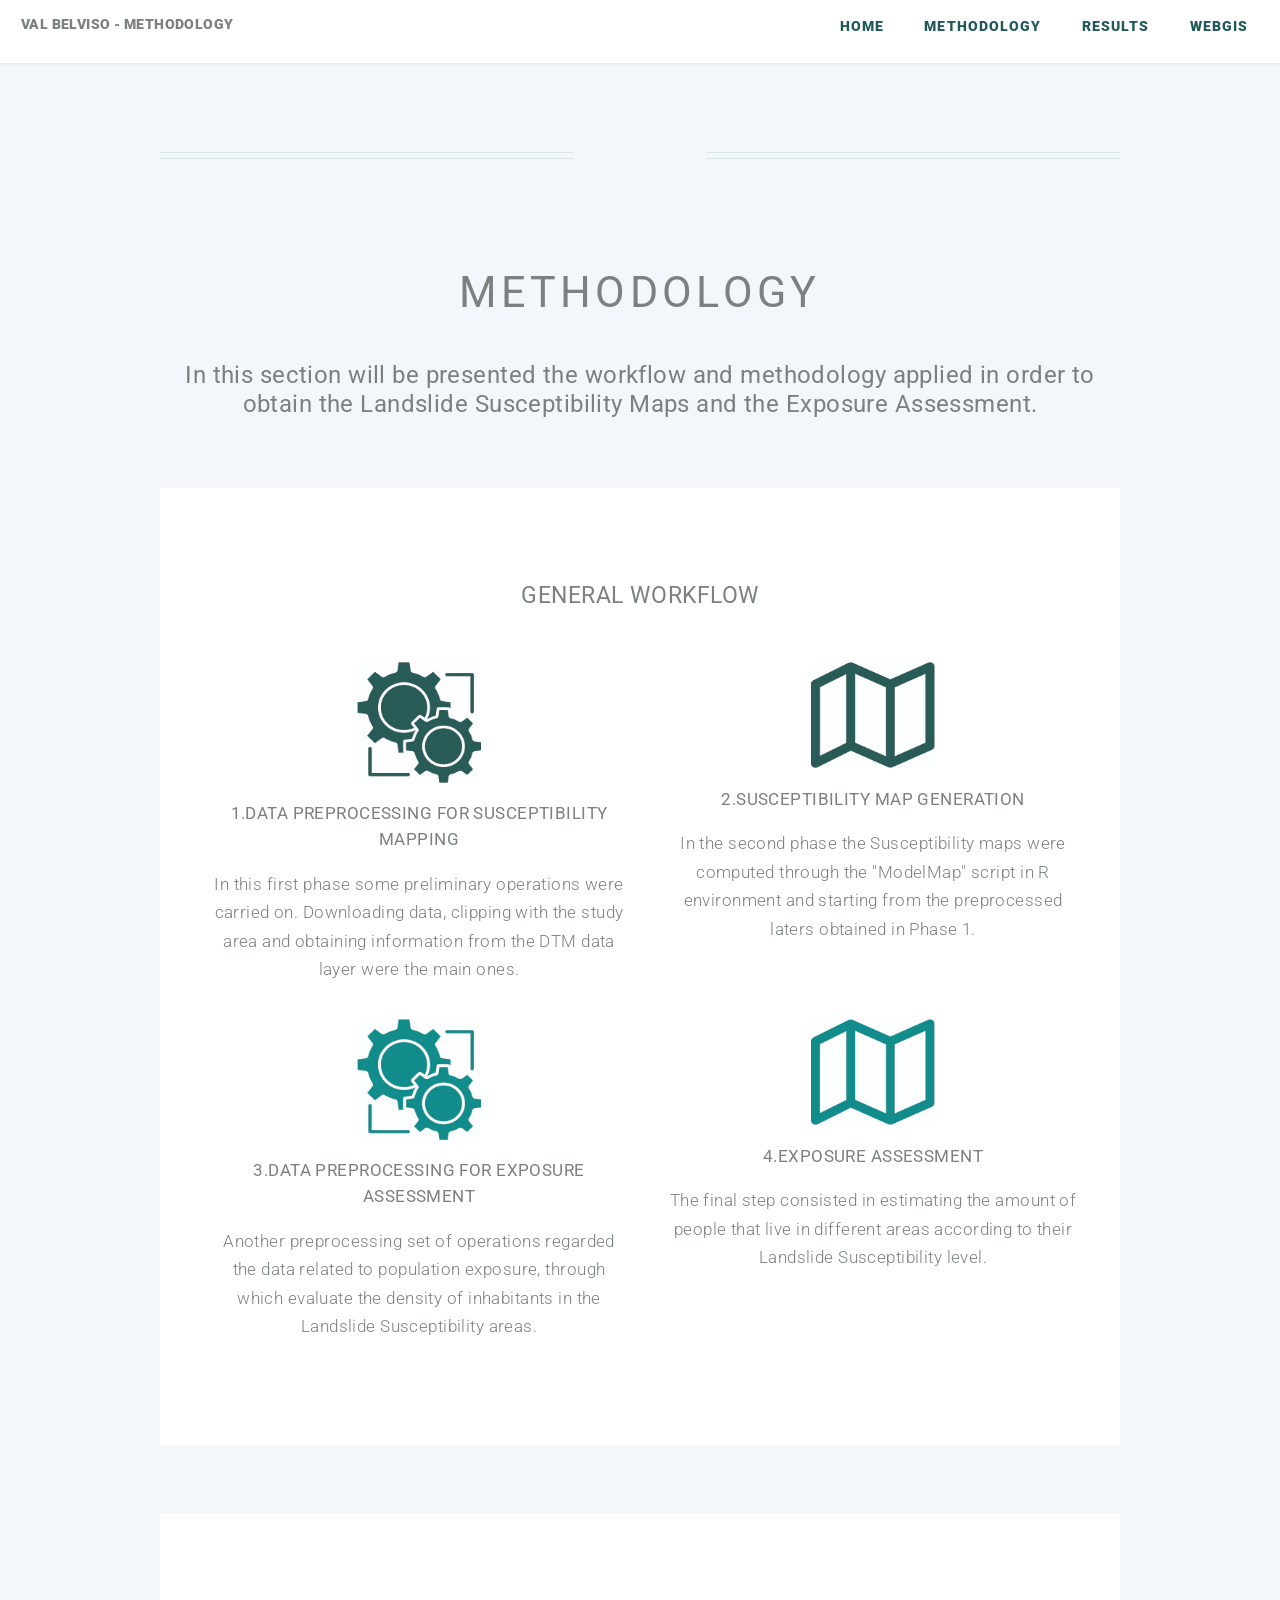
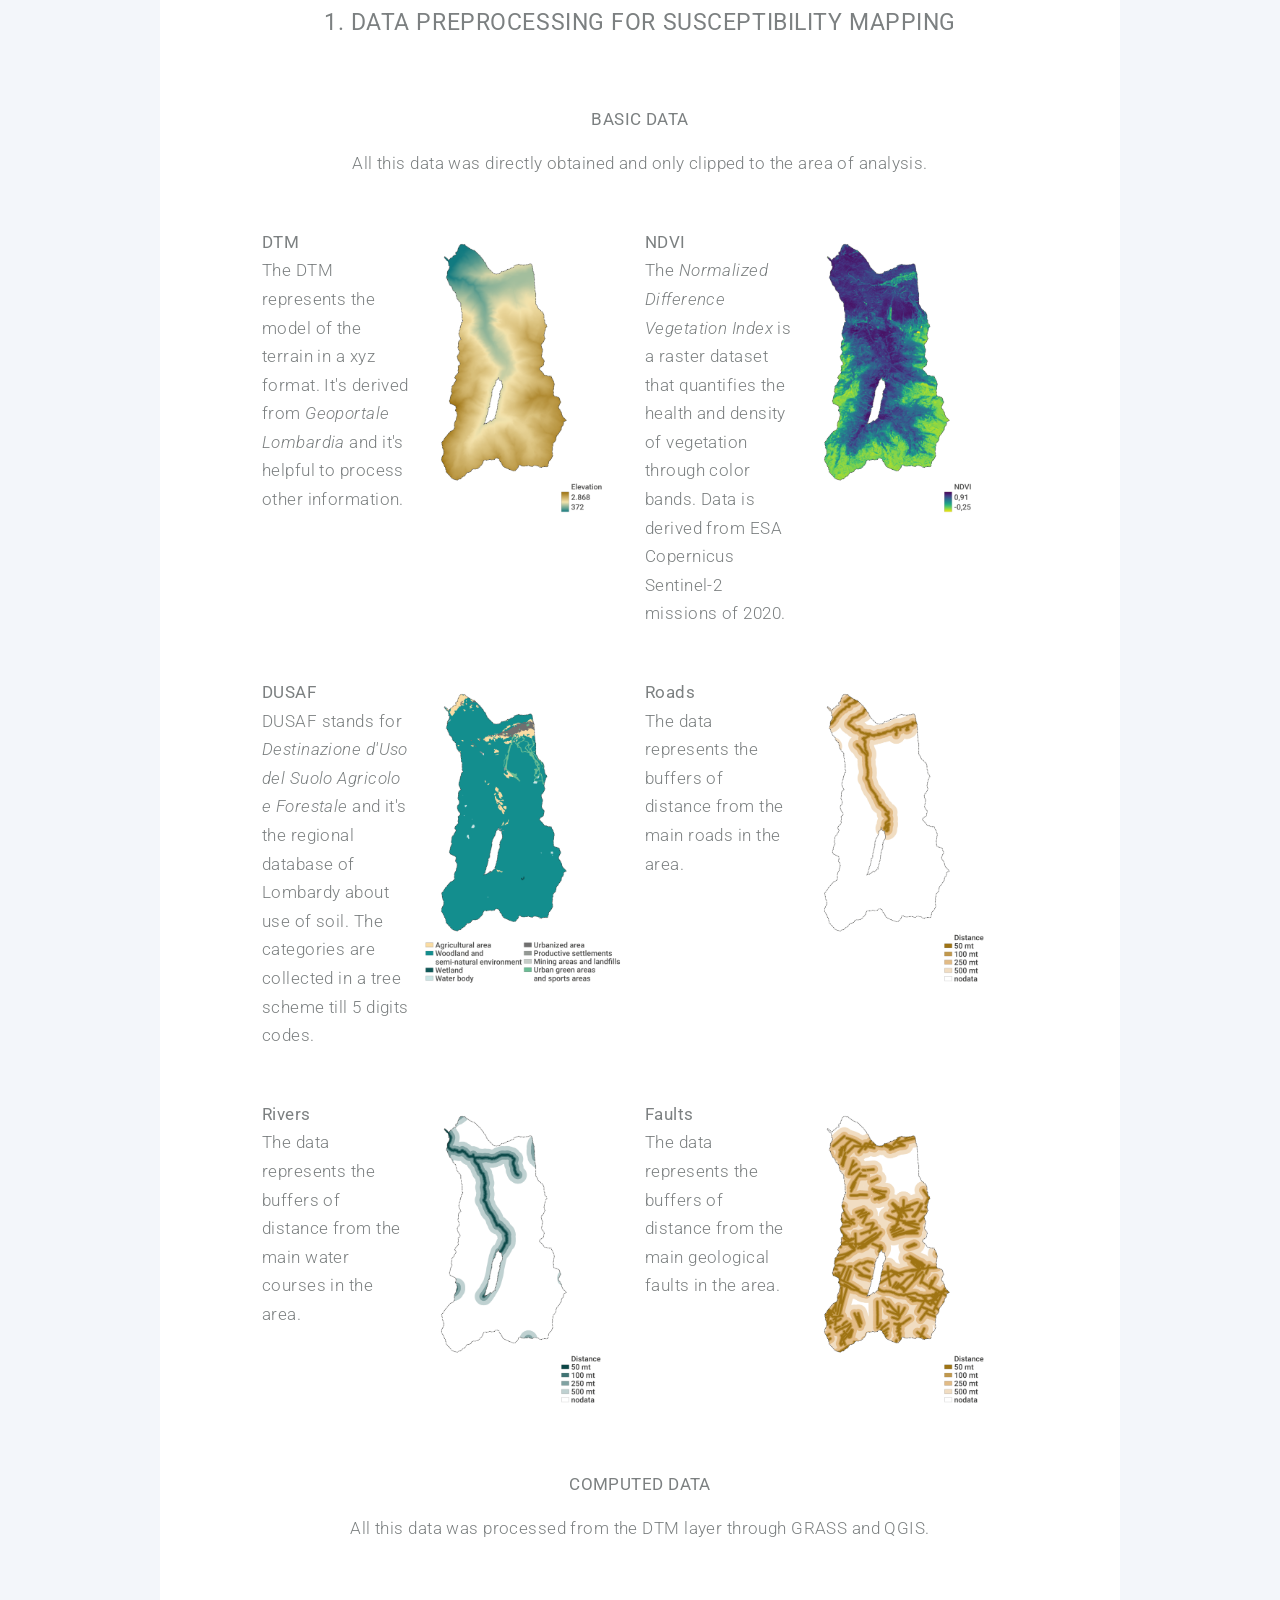
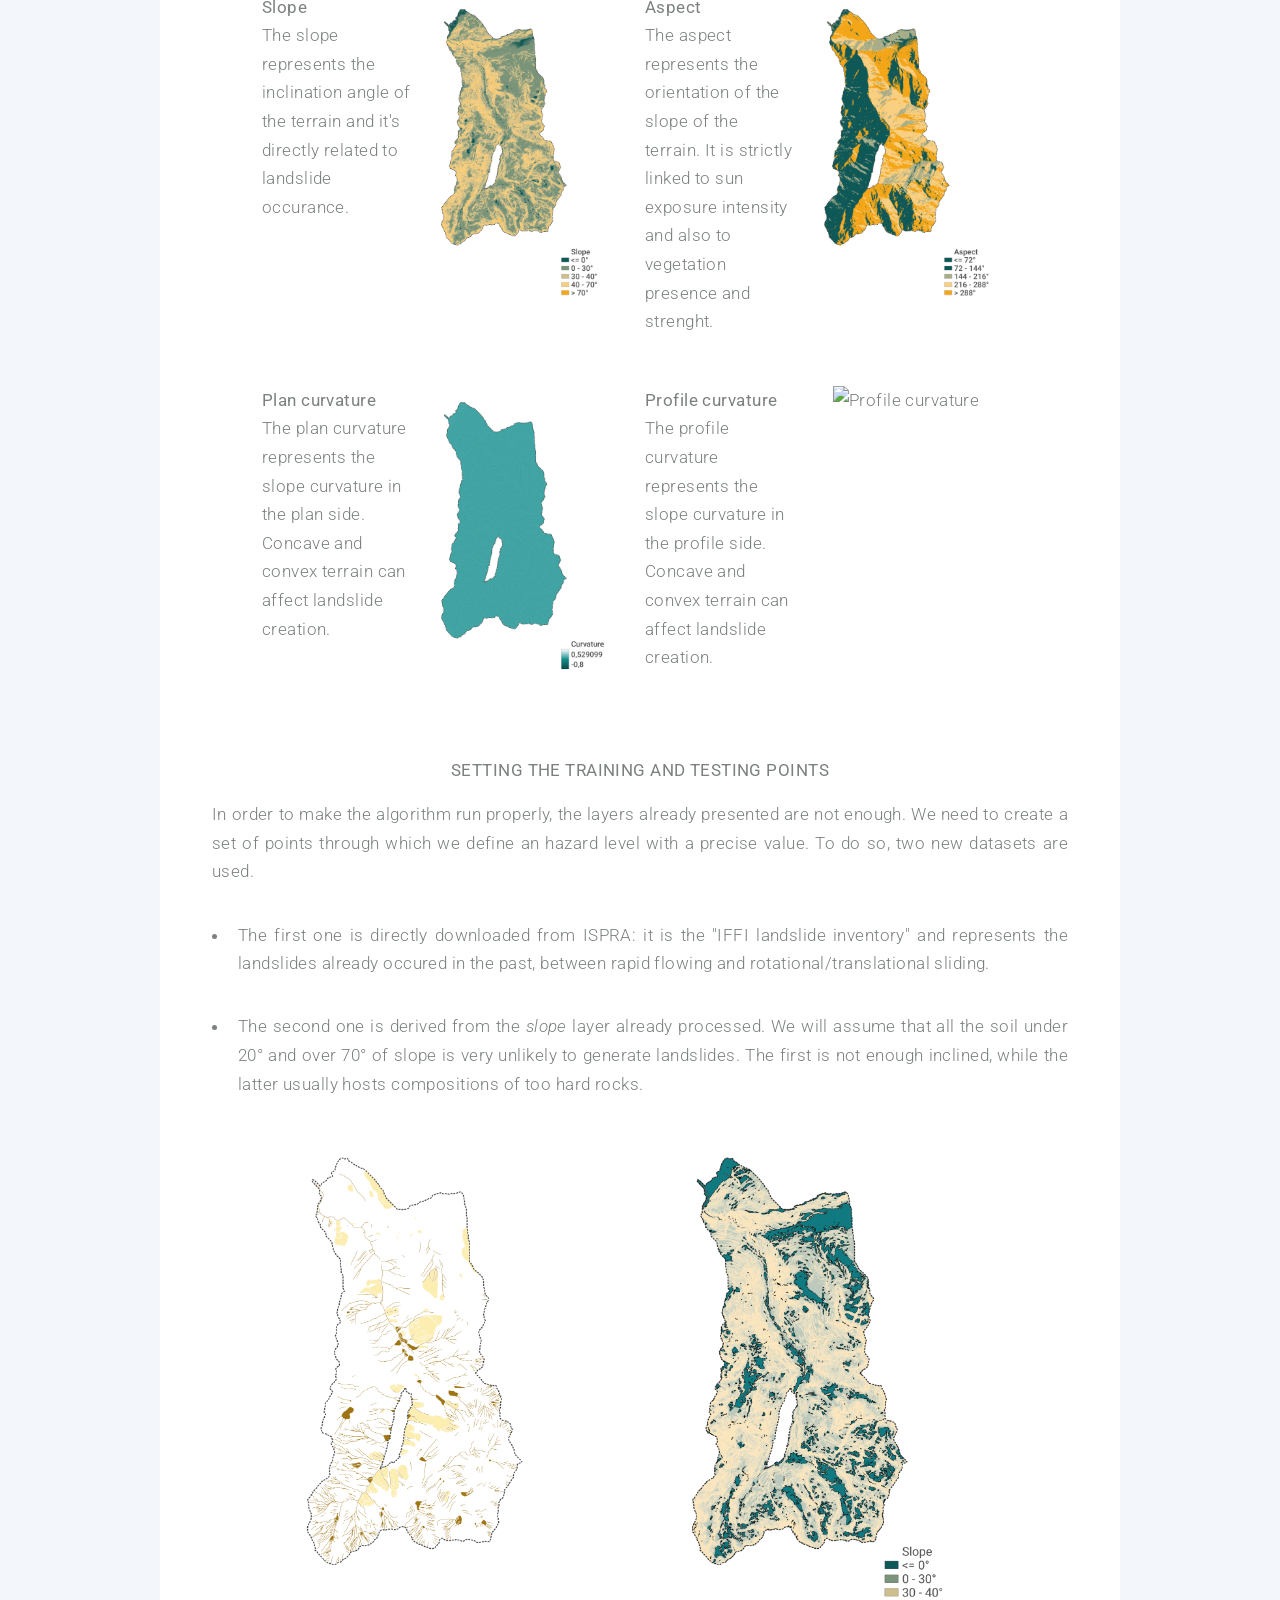
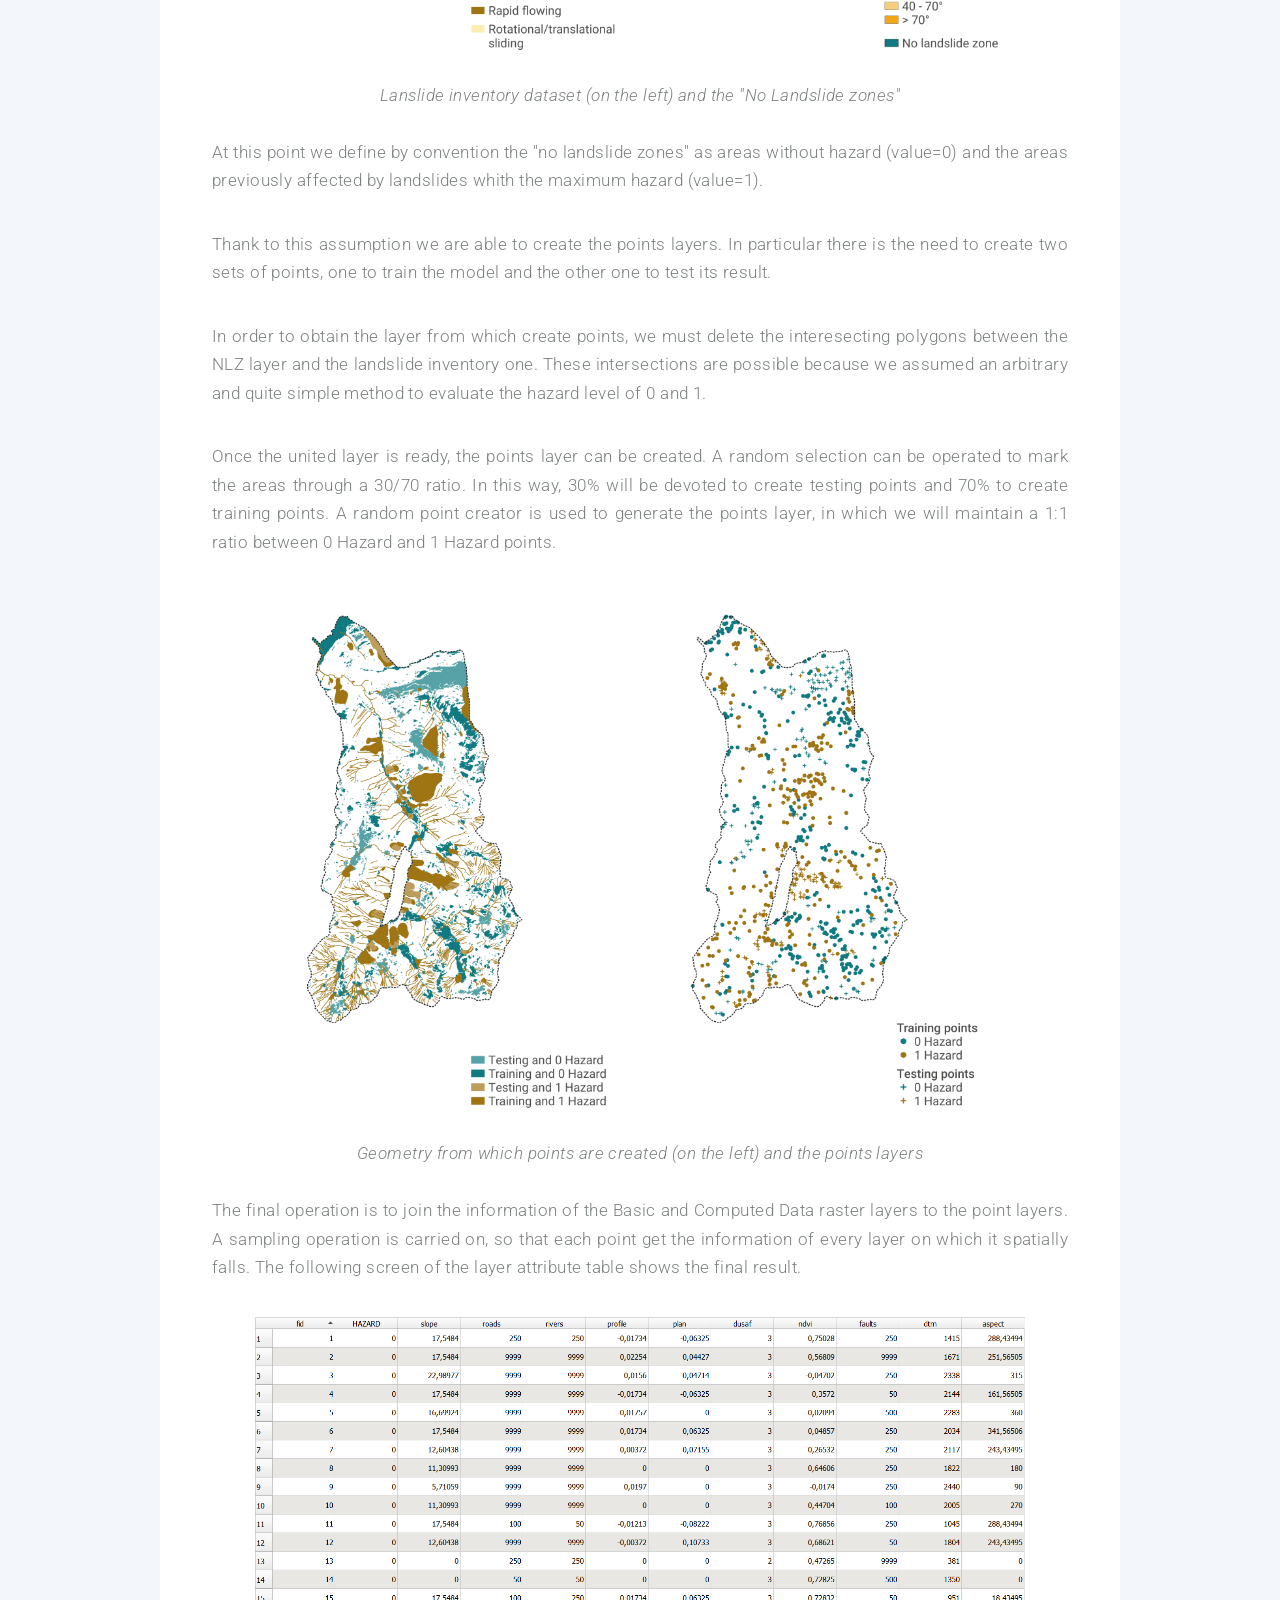
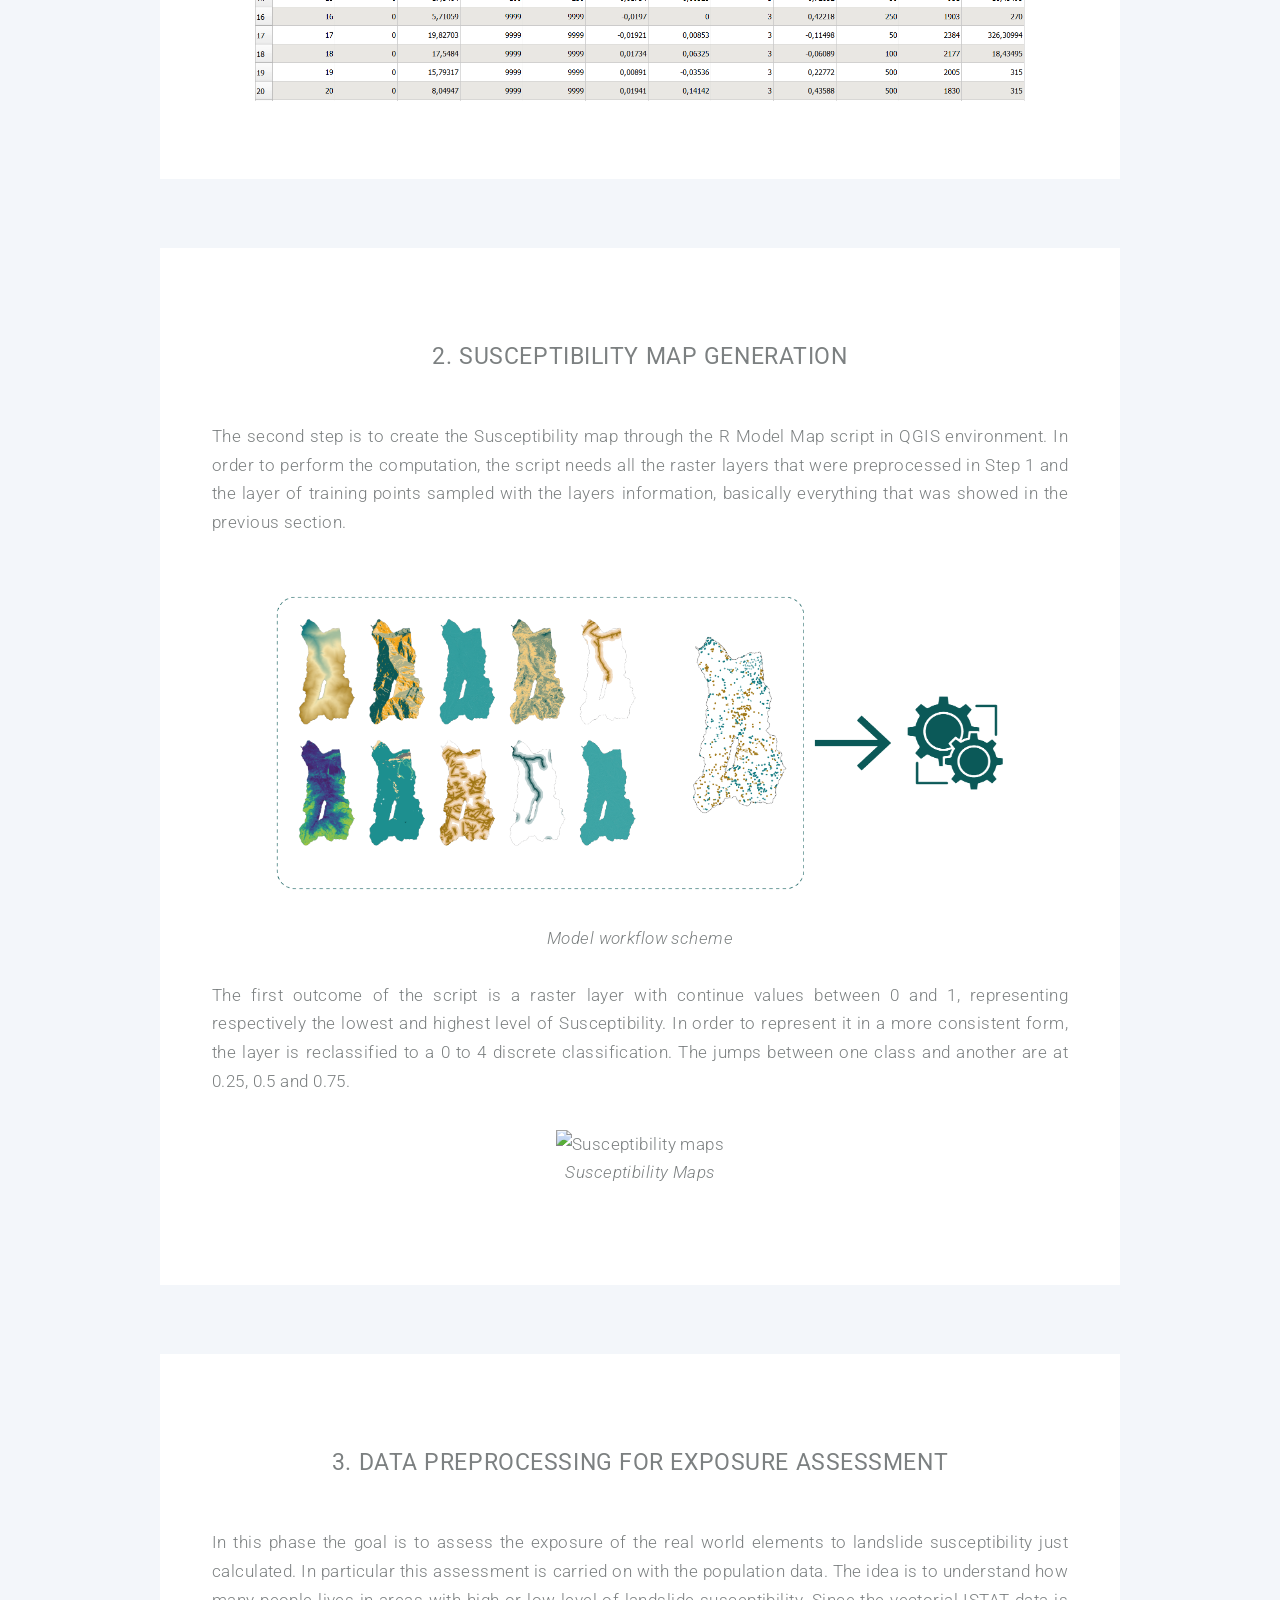
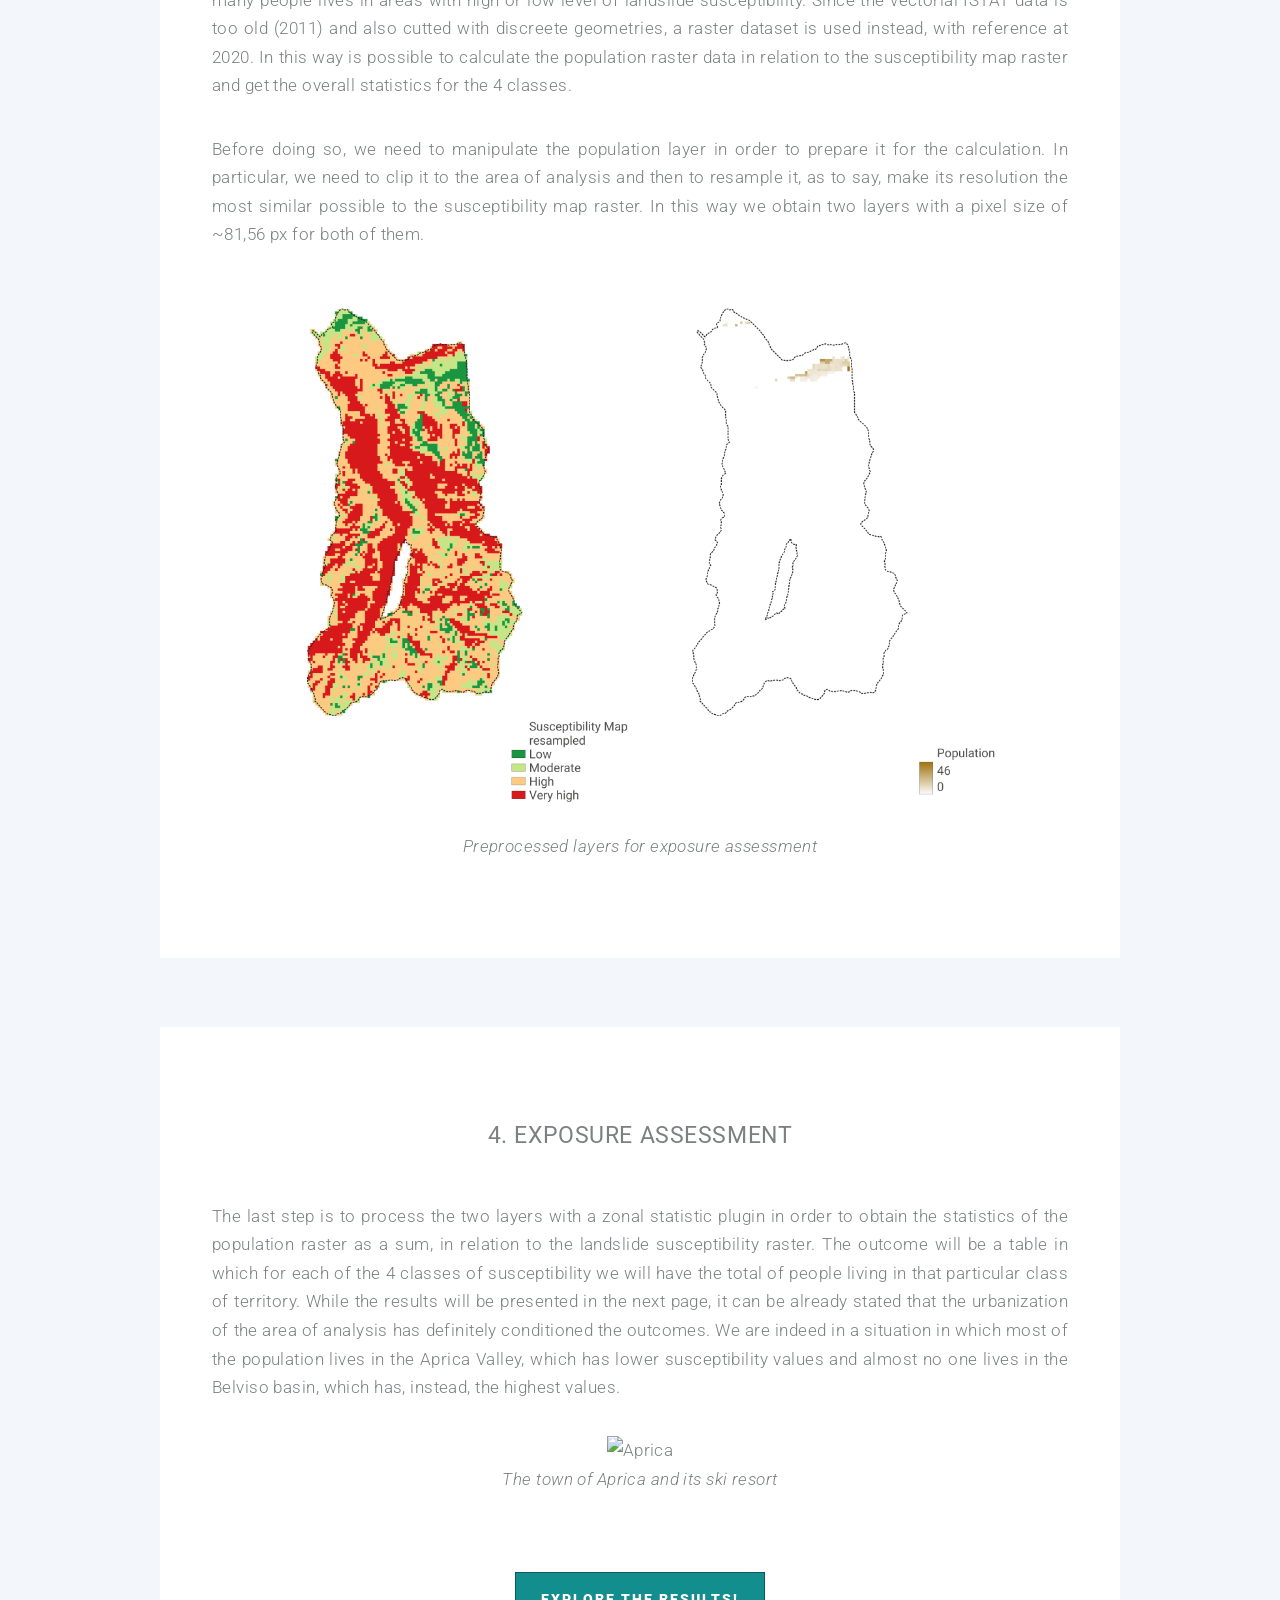
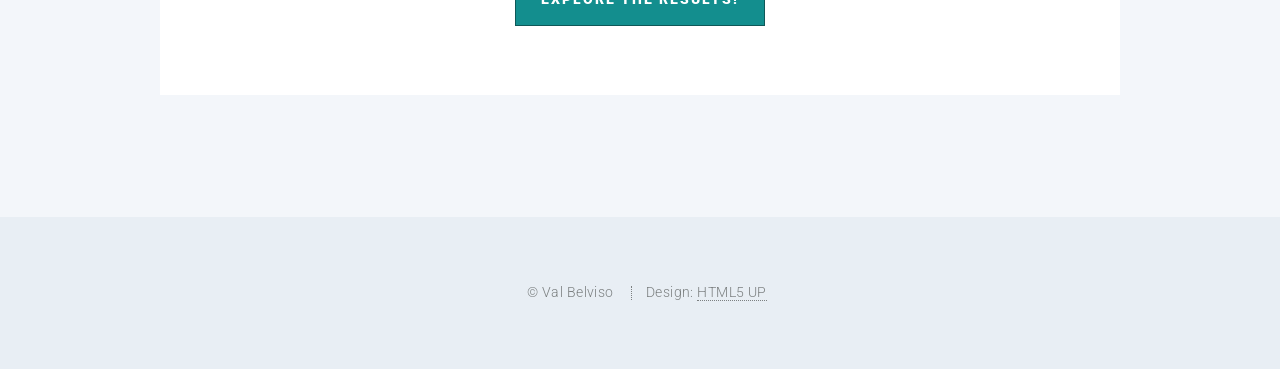
==== commit 1d0e4fc5: "Webgis_2.3" ====
--- a/pages/page1.html
+++ b/pages/page1.html
@@ -395,7 +395,7 @@
             level of 0 and 1.
           </p>
           <p class="justify">
-            Once the united later is ready, the points layer can be created. A
+            Once the united layer is ready, the points layer can be created. A
             random selection can be operated to mark the areas through a 30/70
             ratio. In this way, 30% will be devoted to create testing points and
             70% to create training points. A random point creator is used to
@@ -405,10 +405,10 @@
           <img
             src="../images/data/points.png"
             alt="Points"
-            style="max-width: 100%"
+            style="max-width: 90%"
           />
           <figcaption>
-            Geometry from wich points are created (on the left) and the points
+            Geometry from which points are created (on the left) and the points
             layers
           </figcaption>
           <br />
@@ -435,7 +435,7 @@
             the layers information, basically everything that was showed in the
             previous section.
           </p>
-          <img src="../images/model.png" alt="Table" style="max-width: 100%" />
+          <img src="../images/model.png" alt="Table" style="max-width: 90%" />
           <figcaption>Model workflow scheme</figcaption>
           <br />
           <p class="justify">
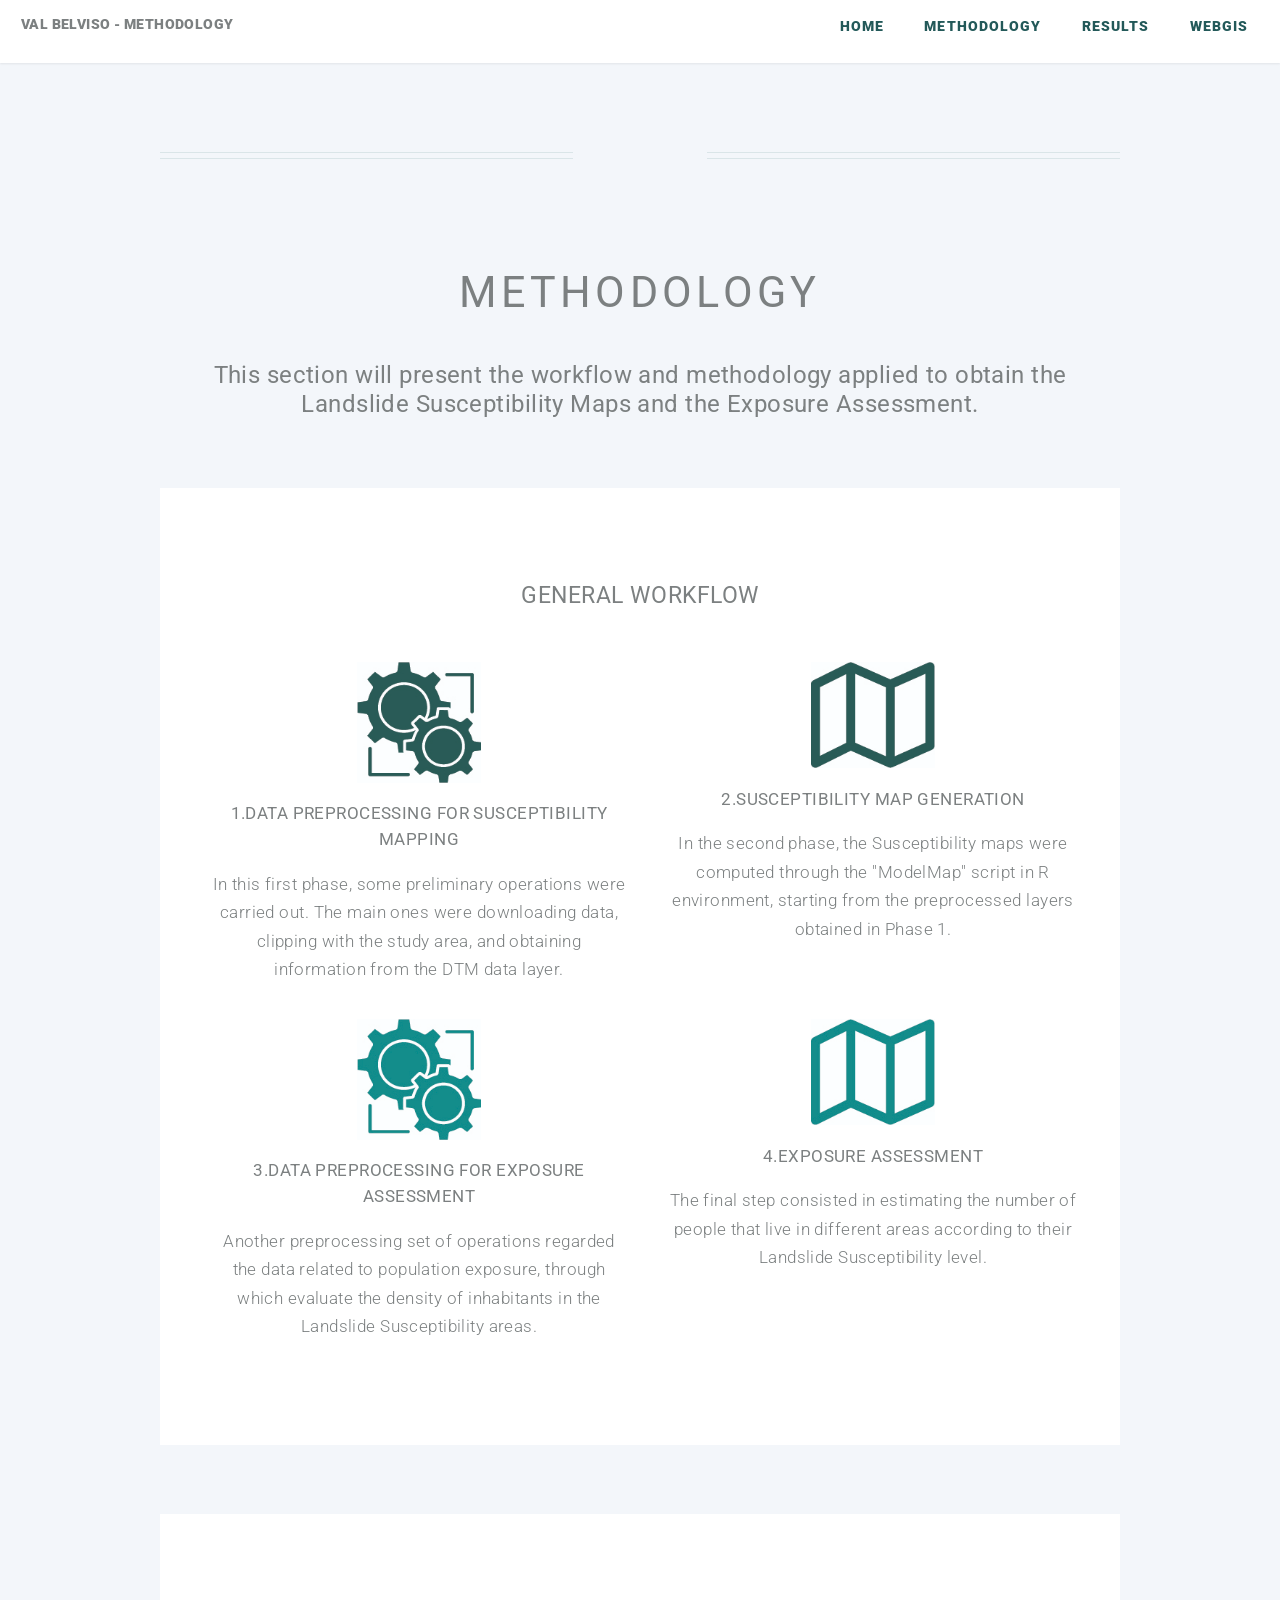
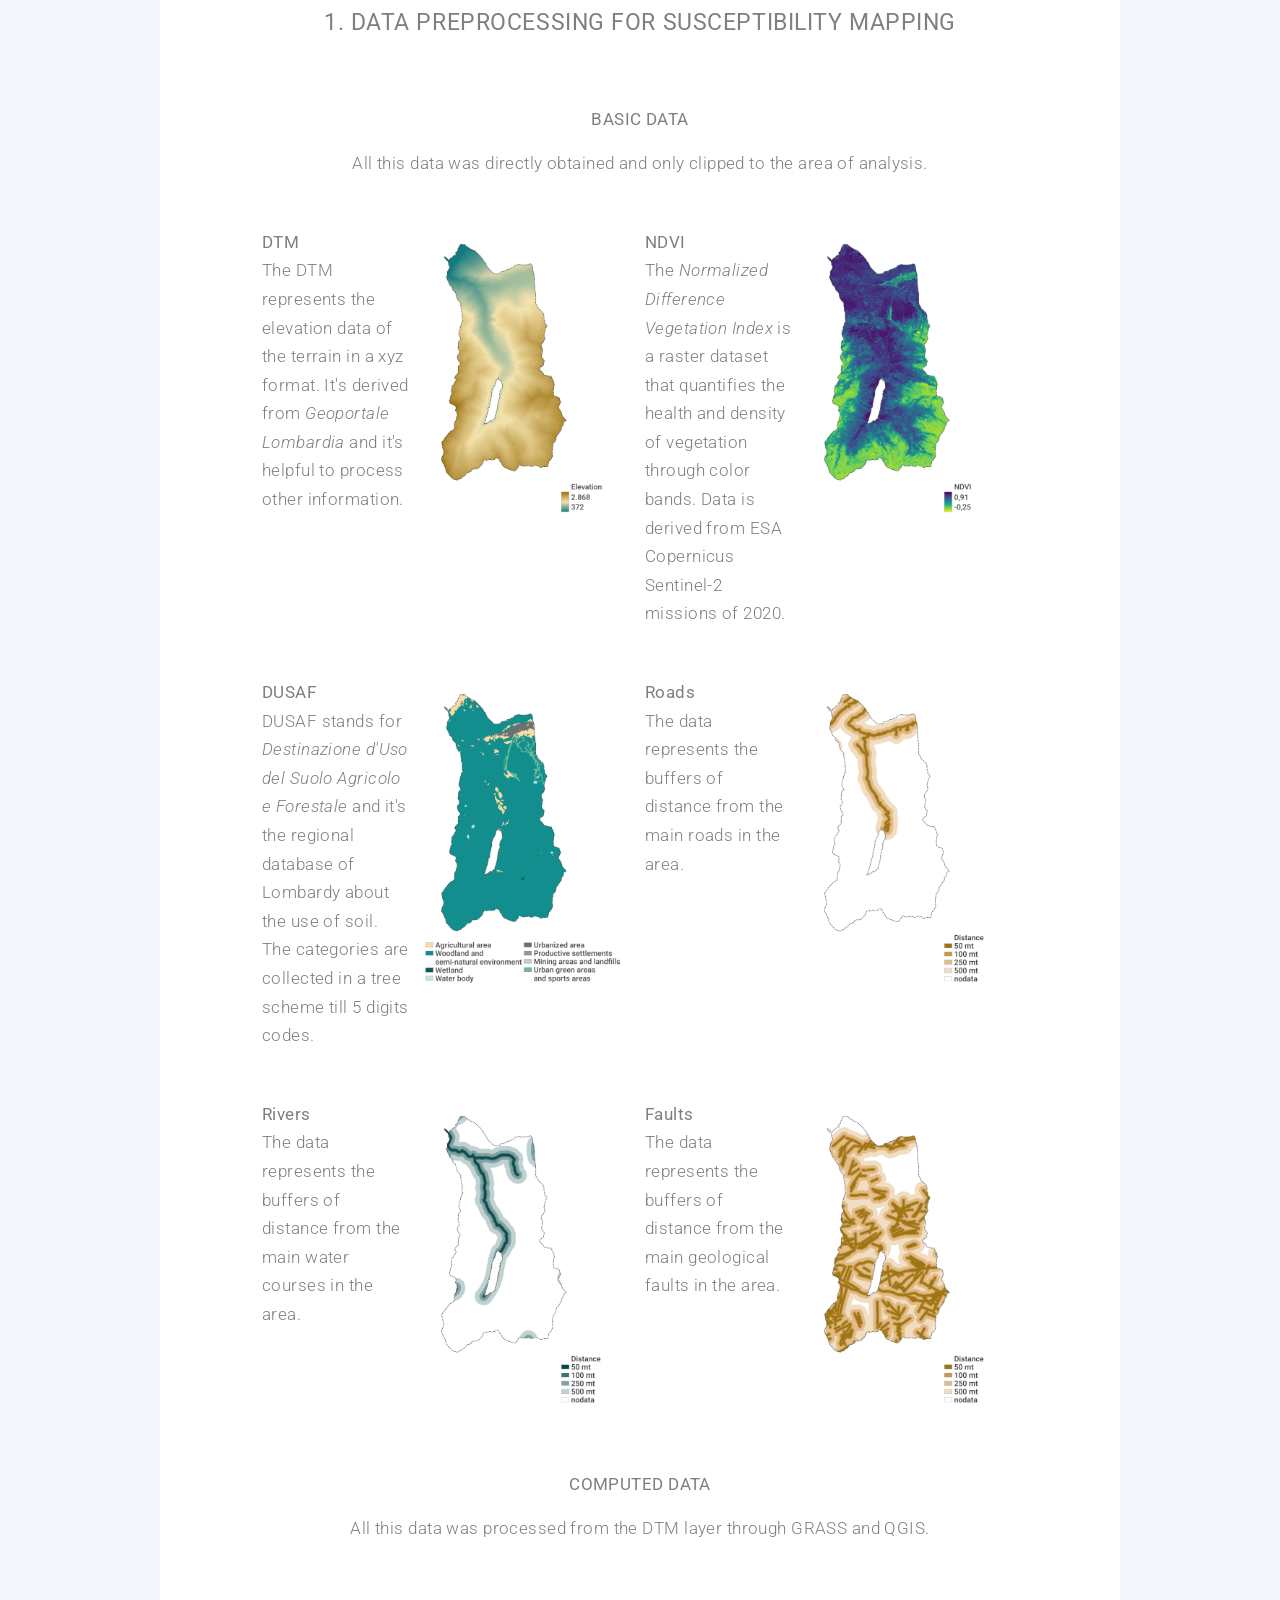
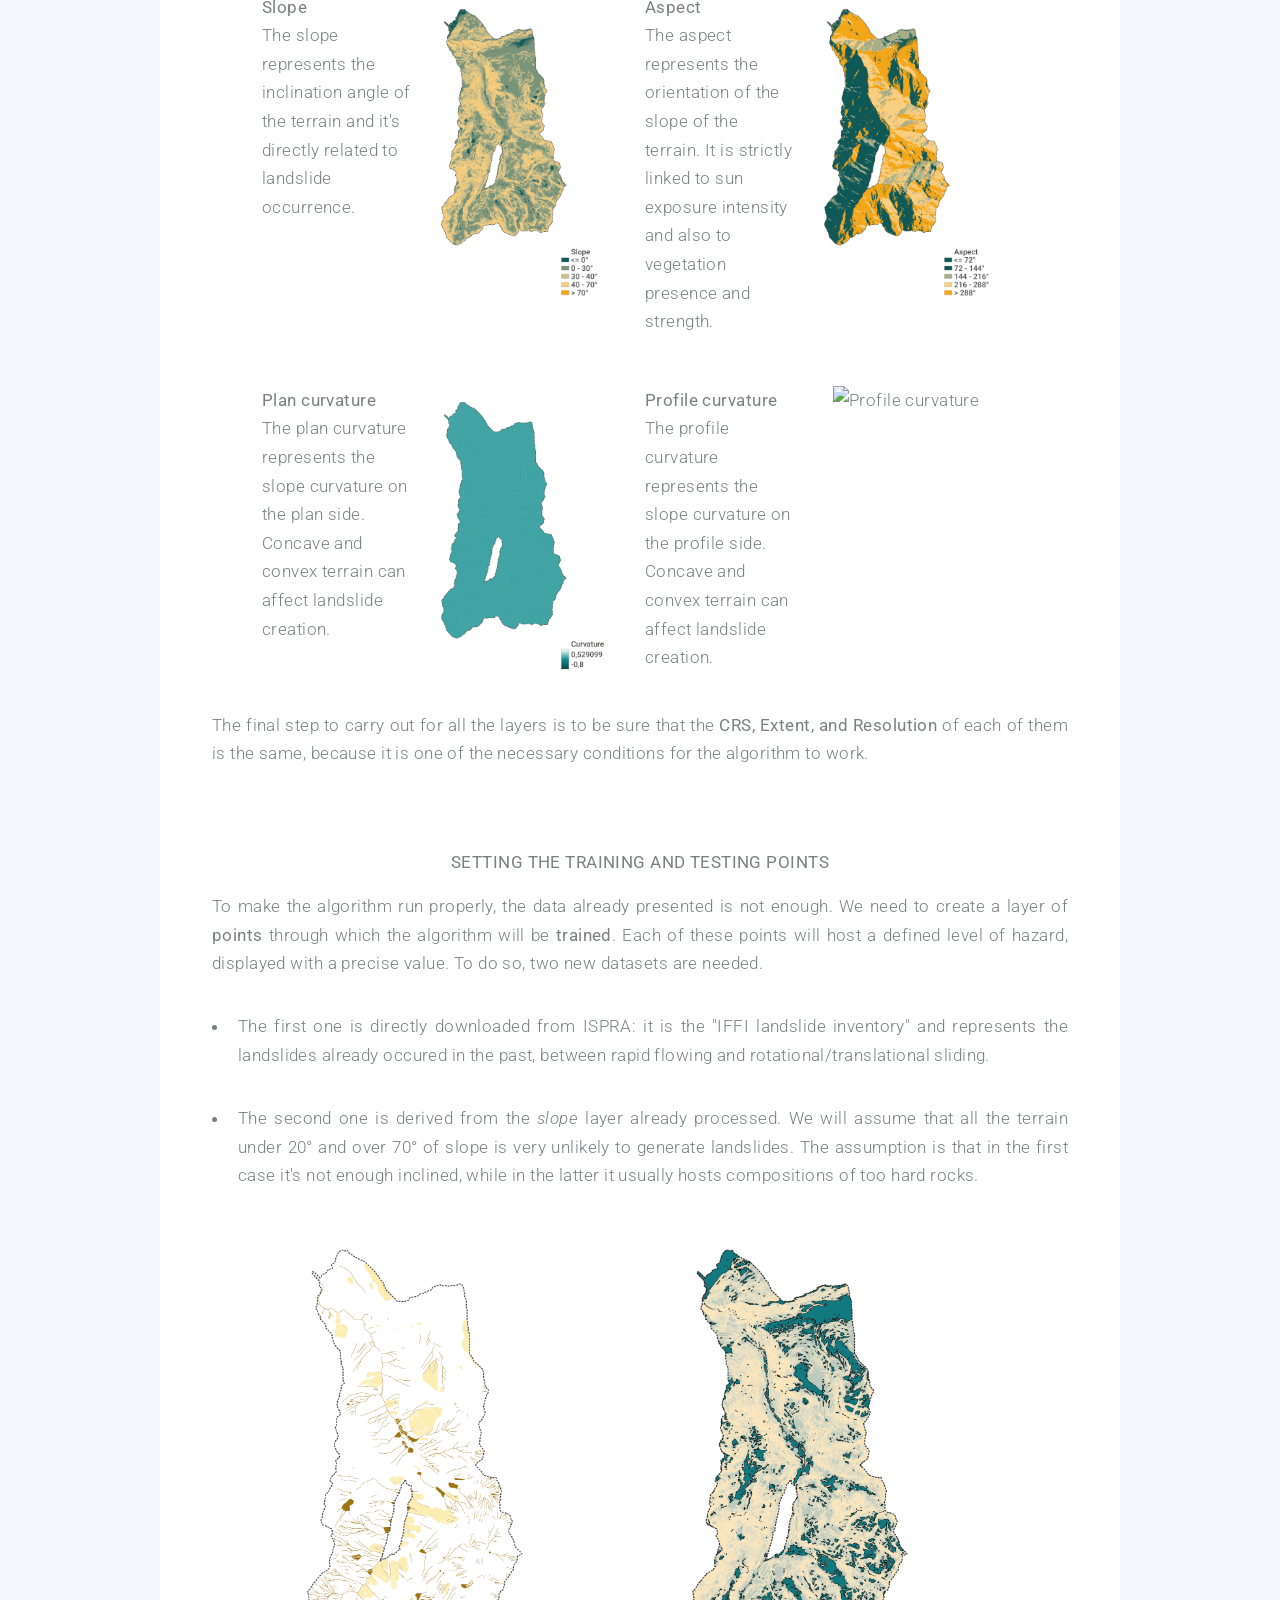
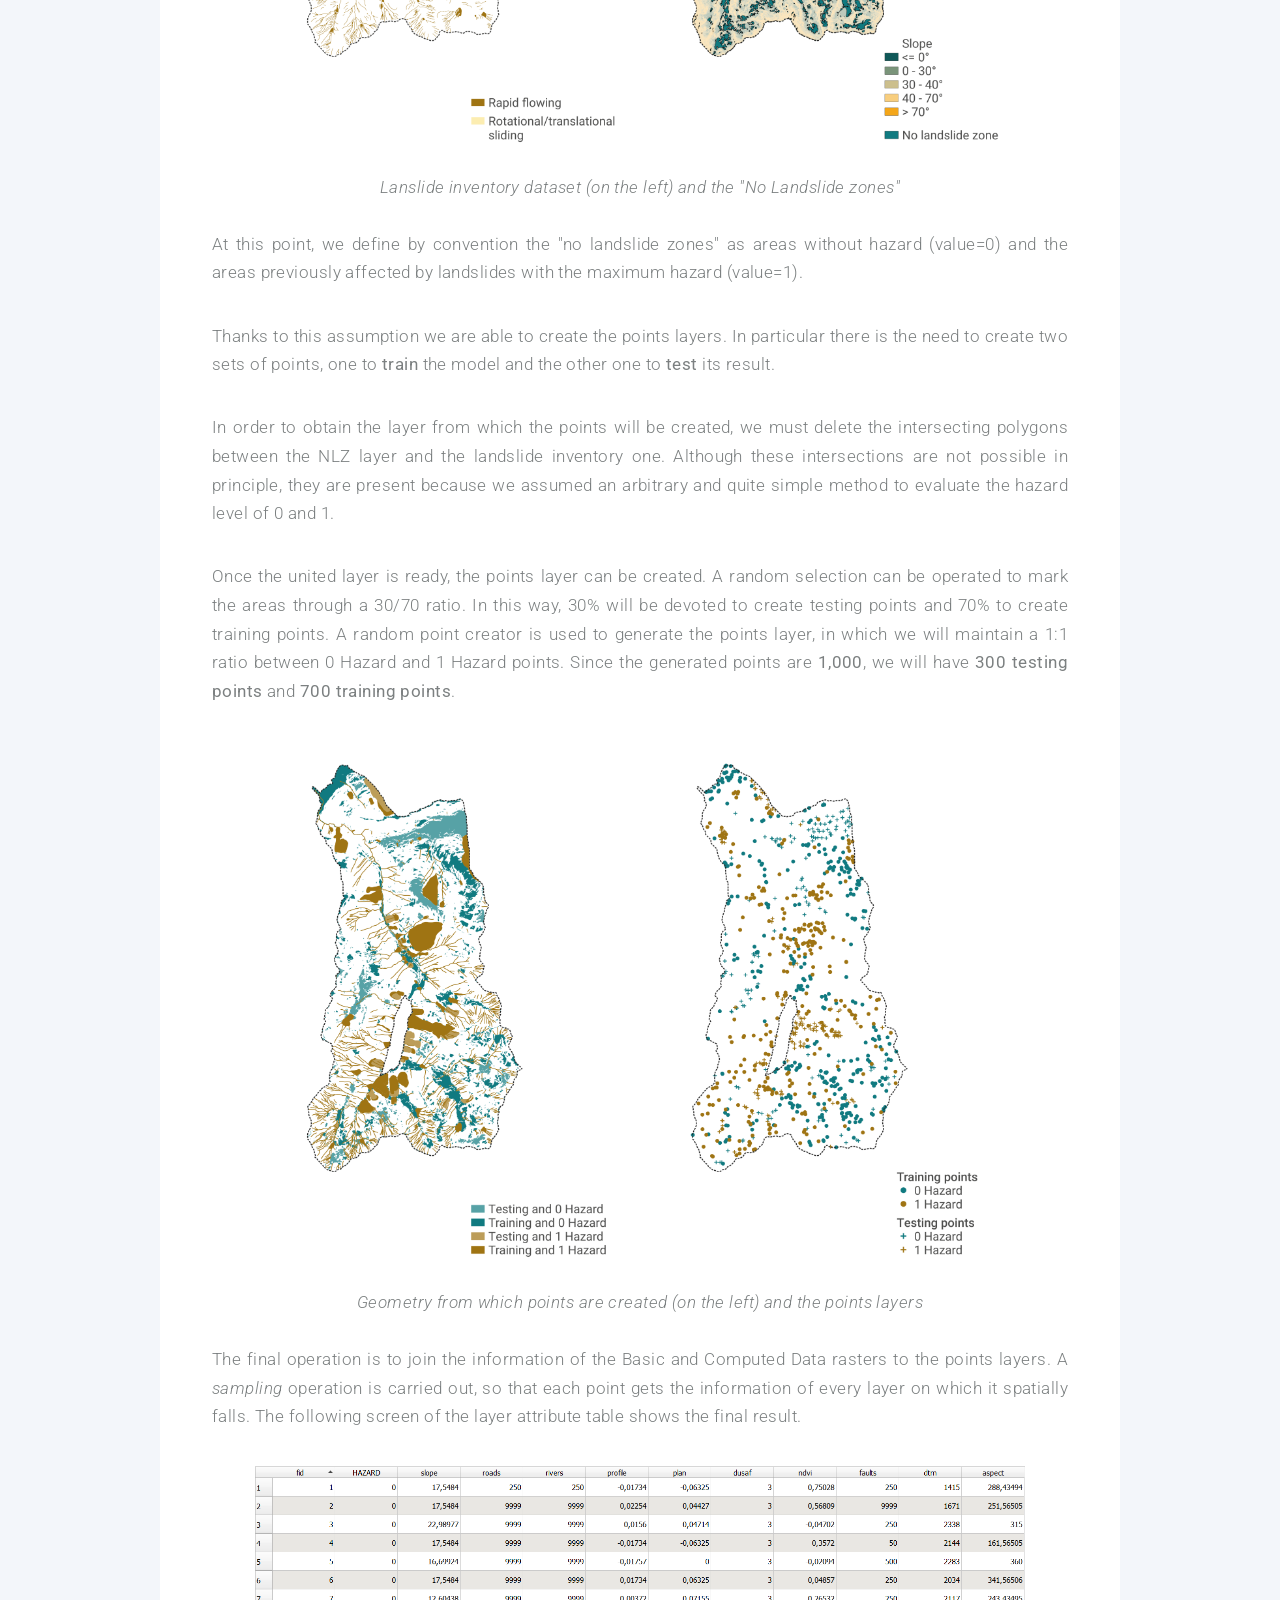
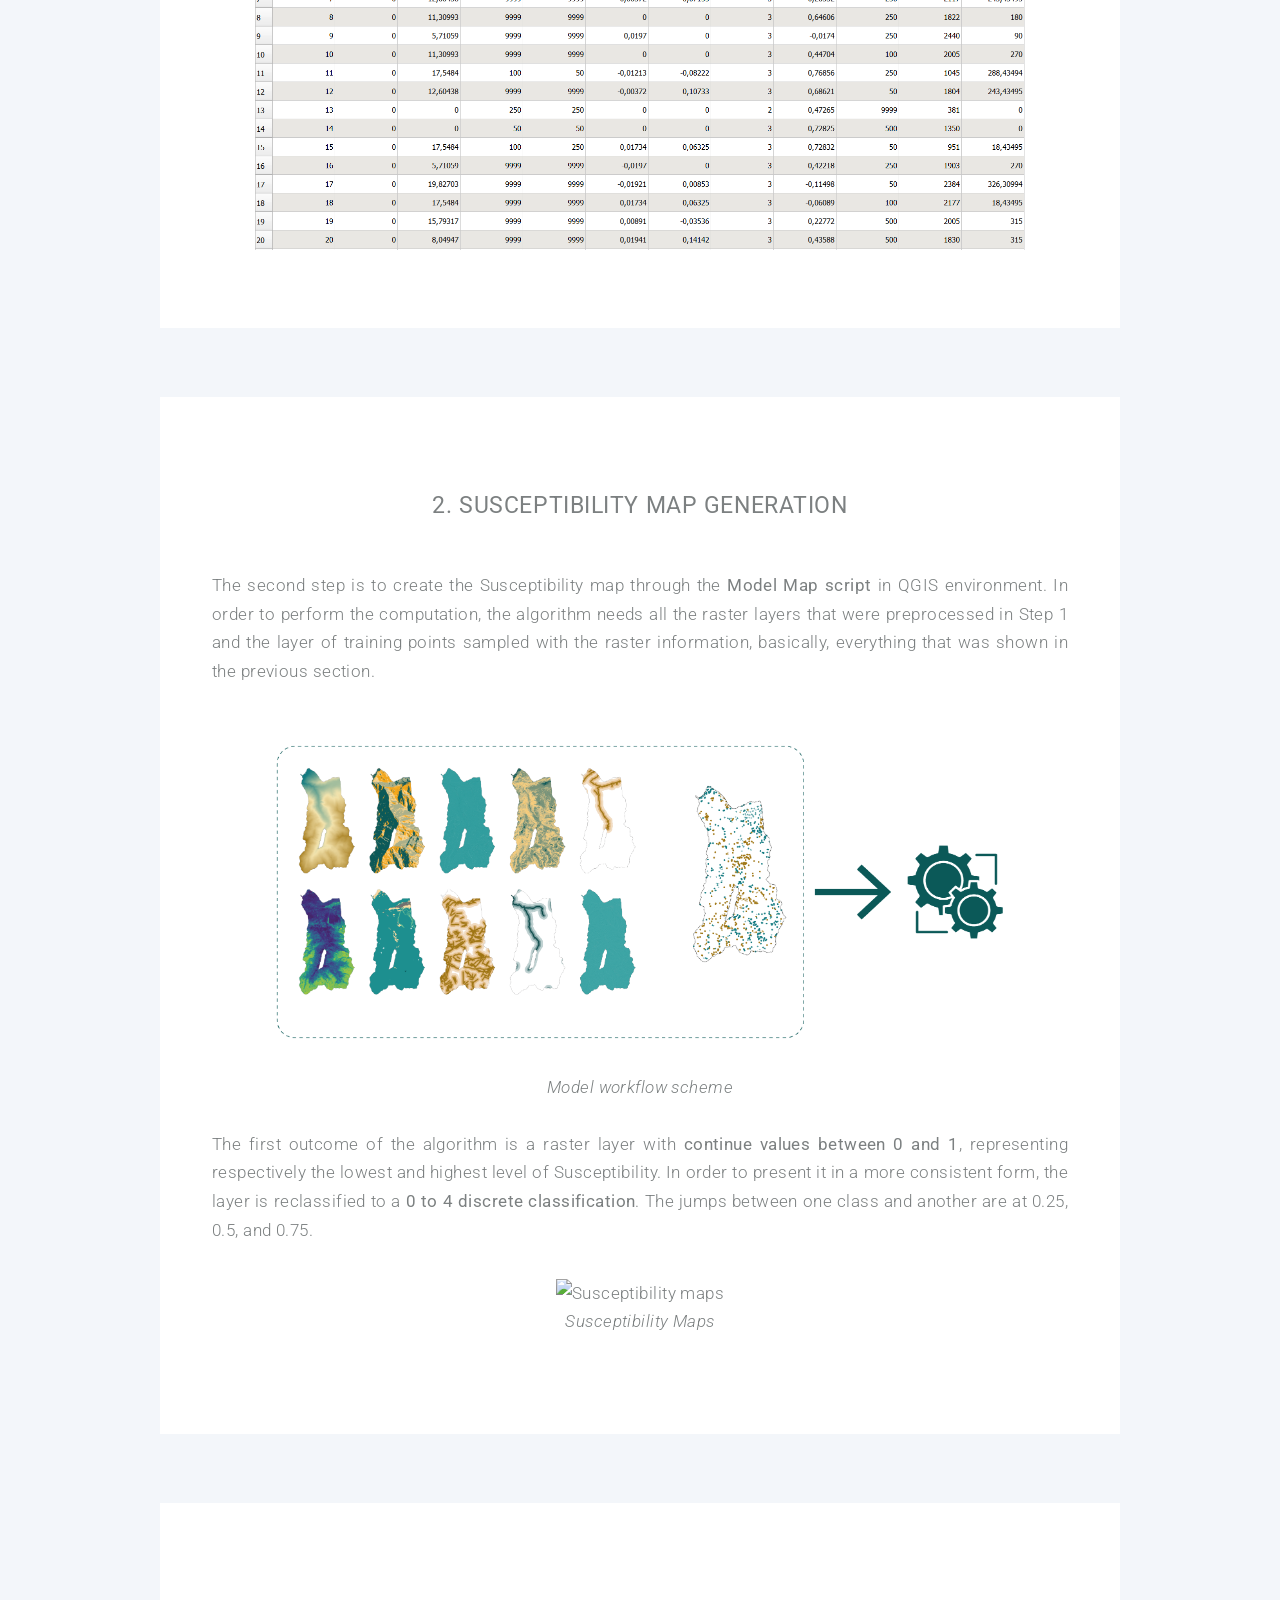
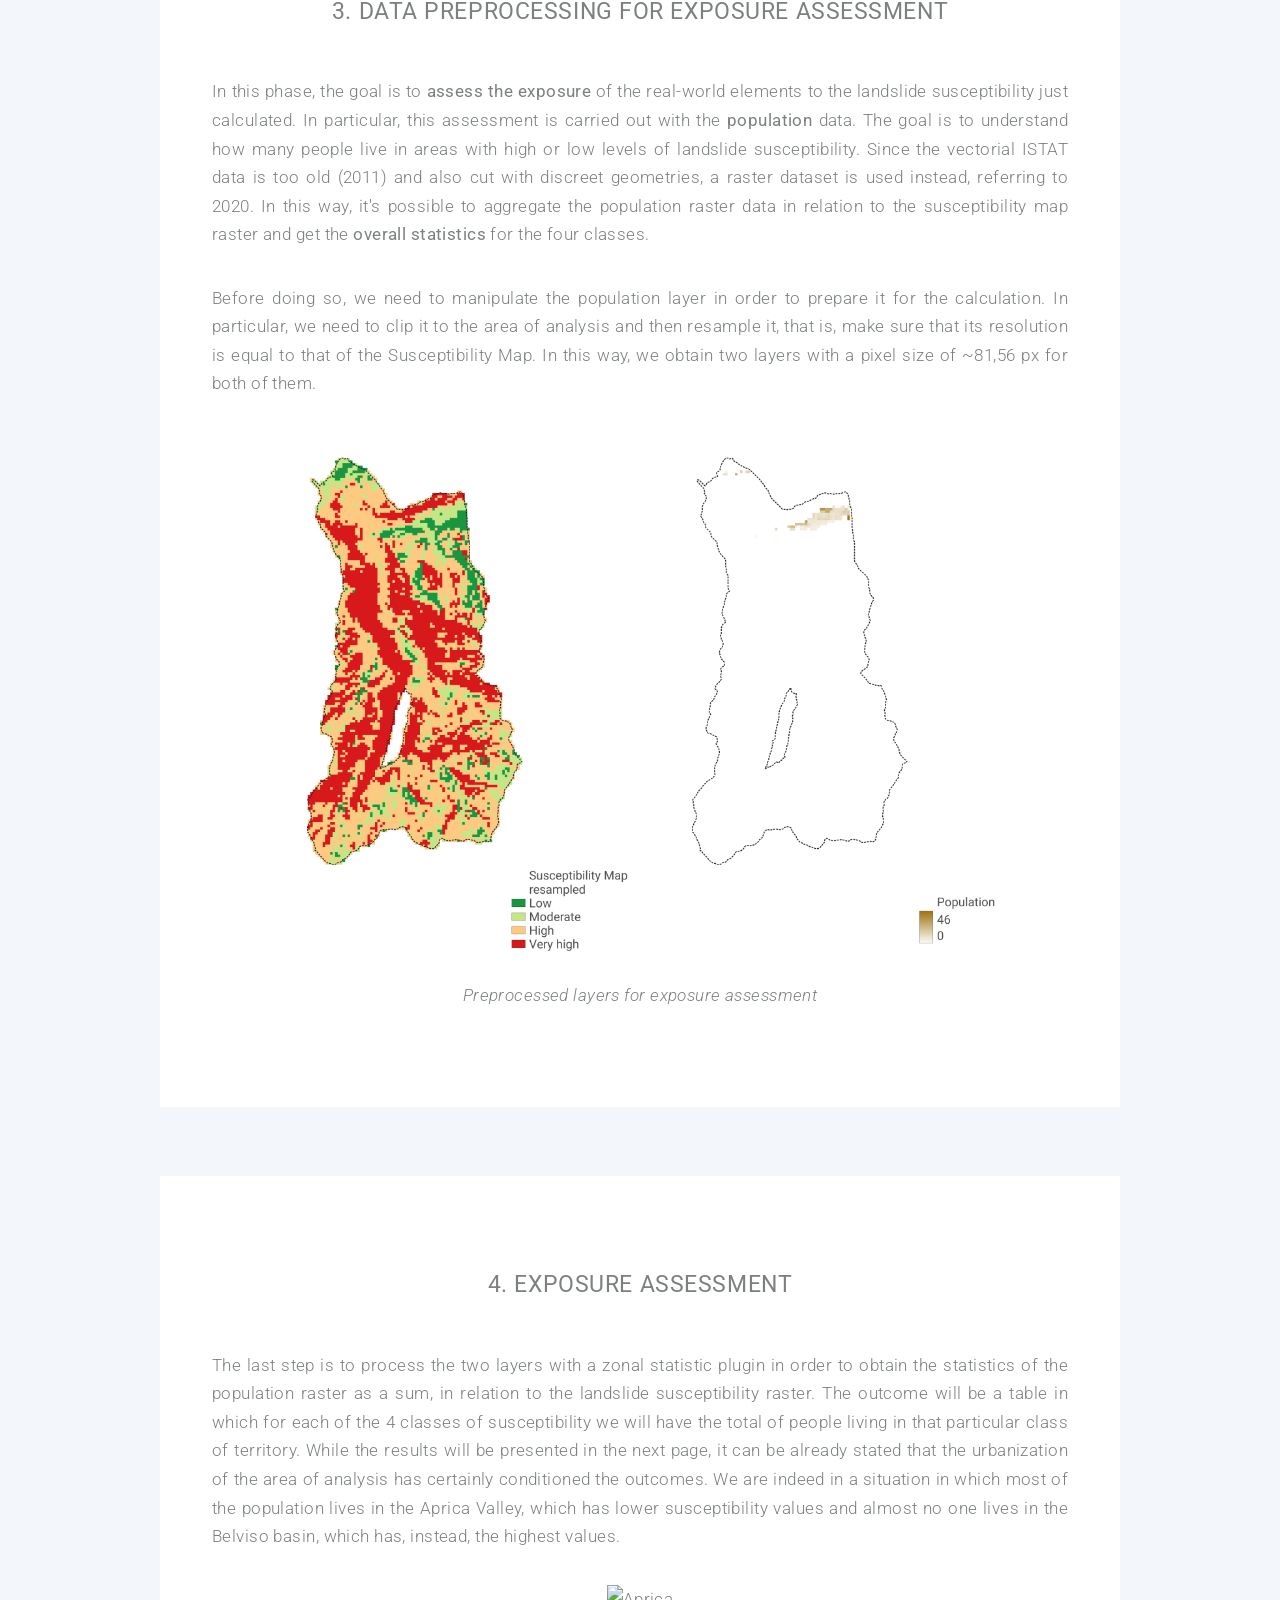
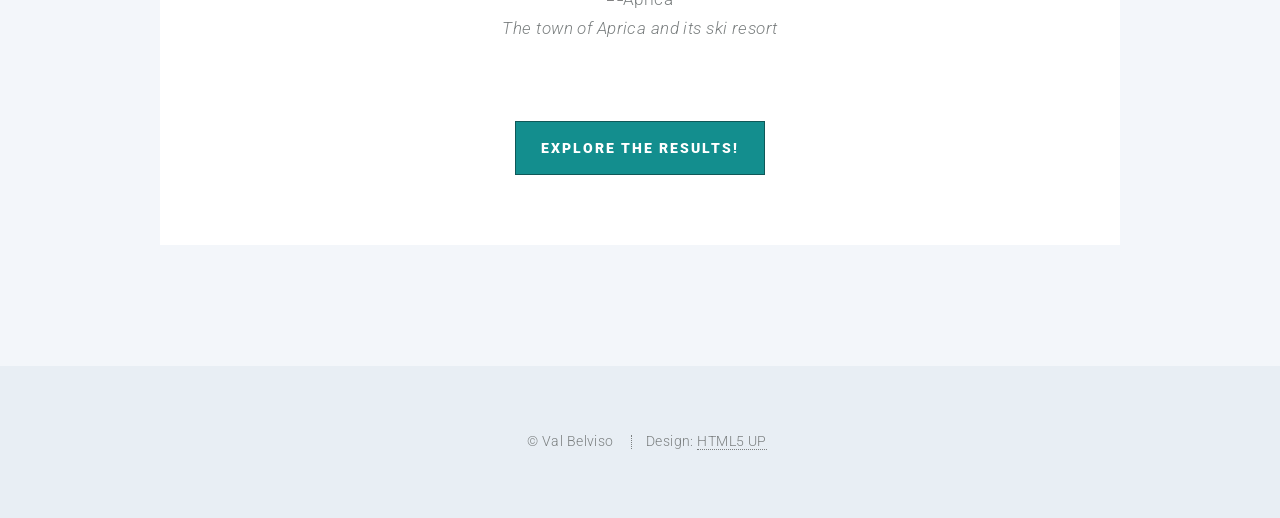
==== commit f49de219: "Webgis_2.4" ====
--- a/pages/page1.html
+++ b/pages/page1.html
@@ -40,9 +40,9 @@
           <span class="icon solid fa-wrench"></span>
           <h2>Methodology</h2>
           <p class="headbold">
-            In this section will be presented the workflow and methodology
-            applied in order to obtain the Landslide Susceptibility Maps and the
-            Exposure Assessment.
+            This section will present the workflow and methodology applied to
+            obtain the Landslide Susceptibility Maps and the Exposure
+            Assessment.
           </p>
         </header>
 
@@ -62,10 +62,9 @@
                   <h4>1.Data preprocessing for susceptibility mapping</h4>
                 </header>
                 <p>
-                  In this first phase some preliminary operations were carried
-                  on. Downloading data, clipping with the study area and
-                  obtaining information from the DTM data layer were the main
-                  ones.
+                  In this first phase, some preliminary operations were carried
+                  out. The main ones were downloading data, clipping with the
+                  study area, and obtaining information from the DTM data layer.
                 </p>
               </div>
             </div>
@@ -78,9 +77,9 @@
                   <h4>2.Susceptibility map generation</h4>
                 </header>
                 <p>
-                  In the second phase the Susceptibility maps were computed
-                  through the "ModelMap" script in R environment and starting
-                  from the preprocessed laters obtained in Phase 1.
+                  In the second phase, the Susceptibility maps were computed
+                  through the "ModelMap" script in R environment, starting from
+                  the preprocessed layers obtained in Phase 1.
                 </p>
               </div>
             </div>
@@ -110,7 +109,7 @@
                   <h4>4.Exposure assessment</h4>
                 </header>
                 <p>
-                  The final step consisted in estimating the amount of people
+                  The final step consisted in estimating the number of people
                   that live in different areas according to their Landslide
                   Susceptibility level.
                 </p>
@@ -142,9 +141,9 @@
                   <b>DTM</b>
                 </div>
                 <div>
-                  The DTM represents the model of the terrain in a xyz format.
-                  It's derived from <i>Geoportale Lombardia</i> and it's helpful
-                  to process other information.
+                  The DTM represents the elevation data of the terrain in a xyz
+                  format. It's derived from <i>Geoportale Lombardia</i> and it's
+                  helpful to process other information.
                 </div>
               </div>
               <div>
@@ -186,8 +185,9 @@
                 <div>
                   DUSAF stands for
                   <i>Destinazione d'Uso del Suolo Agricolo e Forestale</i> and
-                  it's the regional database of Lombardy about use of soil. The
-                  categories are collected in a tree scheme till 5 digits codes.
+                  it's the regional database of Lombardy about the use of soil.
+                  The categories are collected in a tree scheme till 5 digits
+                  codes.
                 </div>
               </div>
               <div>
@@ -269,7 +269,7 @@
                 <b>Slope</b>
                 <div>
                   The slope represents the inclination angle of the terrain and
-                  it's directly related to landslide occurance.
+                  it's directly related to landslide occurrence.
                 </div>
               </div>
               <div>
@@ -287,7 +287,7 @@
                 <div>
                   The aspect represents the orientation of the slope of the
                   terrain. It is strictly linked to sun exposure intensity and
-                  also to vegetation presence and strenght.
+                  also to vegetation presence and strength.
                 </div>
               </div>
               <div>
@@ -306,7 +306,7 @@
               <div class="basic-data-text">
                 <b>Plan curvature</b>
                 <div>
-                  The plan curvature represents the slope curvature in the plan
+                  The plan curvature represents the slope curvature on the plan
                   side. Concave and convex terrain can affect landslide
                   creation.
                 </div>
@@ -324,7 +324,7 @@
               <div class="basic-data-text">
                 <b>Profile curvature</b>
                 <div>
-                  The profile curvature represents the slope curvature in the
+                  The profile curvature represents the slope curvature on the
                   profile side. Concave and convex terrain can affect landslide
                   creation.
                 </div>
@@ -338,15 +338,22 @@
               </div>
             </div>
           </div>
+          <p class="justify">
+            The final step to carry out for all the layers is to be sure that
+            the <b>CRS, Extent, and Resolution</b> of each of them is the same,
+            because it is one of the necessary conditions for the algorithm to
+            work.
+          </p>
           <br />
           <header>
             <h4>Setting the training and testing points</h4>
           </header>
           <p class="justify">
-            In order to make the algorithm run properly, the layers already
-            presented are not enough. We need to create a set of points through
-            which we define an hazard level with a precise value. To do so, two
-            new datasets are used.
+            To make the algorithm run properly, the data already presented is
+            not enough. We need to create a layer of <b>points</b> through which
+            the algorithm will be <b>trained</b>. Each of these points will host
+            a defined level of hazard, displayed with a precise value. To do so,
+            two new datasets are needed.
           </p>
           <ul>
             <li>
@@ -360,10 +367,11 @@
             <li>
               <p class="justify">
                 The second one is derived from the <i>slope</i> layer already
-                processed. We will assume that all the soil under 20° and over
-                70° of slope is very unlikely to generate landslides. The first
-                is not enough inclined, while the latter usually hosts
-                compositions of too hard rocks.
+                processed. We will assume that all the terrain under 20° and
+                over 70° of slope is very unlikely to generate landslides. The
+                assumption is that in the first case it's not enough inclined,
+                while in the latter it usually hosts compositions of too hard
+                rocks.
               </p>
             </li>
           </ul>
@@ -378,21 +386,22 @@
           </figcaption>
           <br />
           <p class="justify">
-            At this point we define by convention the "no landslide zones" as
+            At this point, we define by convention the "no landslide zones" as
             areas without hazard (value=0) and the areas previously affected by
-            landslides whith the maximum hazard (value=1).
-          </p>
-          <p class="justify">
-            Thank to this assumption we are able to create the points layers. In
-            particular there is the need to create two sets of points, one to
-            train the model and the other one to test its result.
-          </p>
-          <p class="justify">
-            In order to obtain the layer from which create points, we must
-            delete the interesecting polygons between the NLZ layer and the
-            landslide inventory one. These intersections are possible because we
-            assumed an arbitrary and quite simple method to evaluate the hazard
-            level of 0 and 1.
+            landslides with the maximum hazard (value=1).
+          </p>
+          <p class="justify">
+            Thanks to this assumption we are able to create the points layers.
+            In particular there is the need to create two sets of points, one to
+            <b>train</b> the model and the other one to <b>test</b> its result.
+          </p>
+          <p class="justify">
+            In order to obtain the layer from which the points will be created,
+            we must delete the intersecting polygons between the NLZ layer and
+            the landslide inventory one. Although these intersections are not
+            possible in principle, they are present because we assumed an
+            arbitrary and quite simple method to evaluate the hazard level of 0
+            and 1.
           </p>
           <p class="justify">
             Once the united layer is ready, the points layer can be created. A
@@ -400,7 +409,9 @@
             ratio. In this way, 30% will be devoted to create testing points and
             70% to create training points. A random point creator is used to
             generate the points layer, in which we will maintain a 1:1 ratio
-            between 0 Hazard and 1 Hazard points.
+            between 0 Hazard and 1 Hazard points. Since the generated points are
+            <b>1,000</b>, we will have <b>300 testing points</b> and
+            <b>700 training points</b>.
           </p>
           <img
             src="../images/data/points.png"
@@ -414,10 +425,11 @@
           <br />
           <p class="justify">
             The final operation is to join the information of the Basic and
-            Computed Data raster layers to the point layers. A sampling
-            operation is carried on, so that each point get the information of
-            every layer on which it spatially falls. The following screen of the
-            layer attribute table shows the final result.
+            Computed Data rasters to the points layers. A
+            <i>sampling</i> operation is carried out, so that each point gets
+            the information of every layer on which it spatially falls. The
+            following screen of the layer attribute table shows the final
+            result.
           </p>
           <img src="../images/table.png" alt="Table" style="max-width: 90%" />
         </div>
@@ -428,23 +440,23 @@
             <h3 id="chapt2">2. Susceptibility map generation</h3>
           </header>
           <p class="justify">
-            The second step is to create the Susceptibility map through the R
-            Model Map script in QGIS environment. In order to perform the
-            computation, the script needs all the raster layers that were
+            The second step is to create the Susceptibility map through the
+            <b>Model Map script</b> in QGIS environment. In order to perform the
+            computation, the algorithm needs all the raster layers that were
             preprocessed in Step 1 and the layer of training points sampled with
-            the layers information, basically everything that was showed in the
+            the raster information, basically, everything that was shown in the
             previous section.
           </p>
           <img src="../images/model.png" alt="Table" style="max-width: 90%" />
           <figcaption>Model workflow scheme</figcaption>
           <br />
           <p class="justify">
-            The first outcome of the script is a raster layer with continue
-            values between 0 and 1, representing respectively the lowest and
-            highest level of Susceptibility. In order to represent it in a more
-            consistent form, the layer is reclassified to a 0 to 4 discrete
-            classification. The jumps between one class and another are at 0.25,
-            0.5 and 0.75.
+            The first outcome of the algorithm is a raster layer with
+            <b>continue values between 0 and 1</b>, representing respectively
+            the lowest and highest level of Susceptibility. In order to present
+            it in a more consistent form, the layer is reclassified to a
+            <b>0 to 4 discrete classification</b>. The jumps between one class
+            and another are at 0.25, 0.5, and 0.75.
           </p>
           <img
             src="../images/data/supt.png"
@@ -461,24 +473,24 @@
             <h3 id="chapt3">3. Data preprocessing for exposure assessment</h3>
           </header>
           <p class="justify">
-            In this phase the goal is to assess the exposure of the real world
-            elements to landslide susceptibility just calculated. In particular
-            this assessment is carried on with the population data. The idea is
-            to understand how many people lives in areas with high or low level
-            of landslide susceptibility. Since the vectorial ISTAT data is too
-            old (2011) and also cutted with discreete geometries, a raster
-            dataset is used instead, with reference at 2020. In this way is
-            possible to calculate the population raster data in relation to the
-            susceptibility map raster and get the overall statistics for the 4
-            classes.
+            In this phase, the goal is to <b>assess the exposure</b> of the
+            real-world elements to the landslide susceptibility just calculated.
+            In particular, this assessment is carried out with the
+            <b>population</b> data. The goal is to understand how many people
+            live in areas with high or low levels of landslide susceptibility.
+            Since the vectorial ISTAT data is too old (2011) and also cut with
+            discreet geometries, a raster dataset is used instead, referring to
+            2020. In this way, it's possible to aggregate the population raster
+            data in relation to the susceptibility map raster and get the
+            <b>overall statistics</b> for the four classes.
           </p>
           <p class="justify">
             Before doing so, we need to manipulate the population layer in order
             to prepare it for the calculation. In particular, we need to clip it
-            to the area of analysis and then to resample it, as to say, make its
-            resolution the most similar possible to the susceptibility map
-            raster. In this way we obtain two layers with a pixel size of
-            &#126;81,56 px for both of them.
+            to the area of analysis and then resample it, that is, make sure
+            that its resolution is equal to that of the Susceptibility Map. In
+            this way, we obtain two layers with a pixel size of &#126;81,56 px
+            for both of them.
           </p>
           <img
             src="../images/data/pop.png"
@@ -502,7 +514,7 @@
             susceptibility we will have the total of people living in that
             particular class of territory. While the results will be presented
             in the next page, it can be already stated that the urbanization of
-            the area of analysis has definitely conditioned the outcomes. We are
+            the area of analysis has certainly conditioned the outcomes. We are
             indeed in a situation in which most of the population lives in the
             Aprica Valley, which has lower susceptibility values and almost no
             one lives in the Belviso basin, which has, instead, the highest
--- a/assets/css/custom-styles.css
+++ b/assets/css/custom-styles.css
@@ -89,7 +89,7 @@
     font-size: 12pt;
     font-weight: bold;
     color: white;
-    bottom: 30px;
+    bottom: 35px;
     position: absolute;
     right: 15px;
     background: #0f5858;
